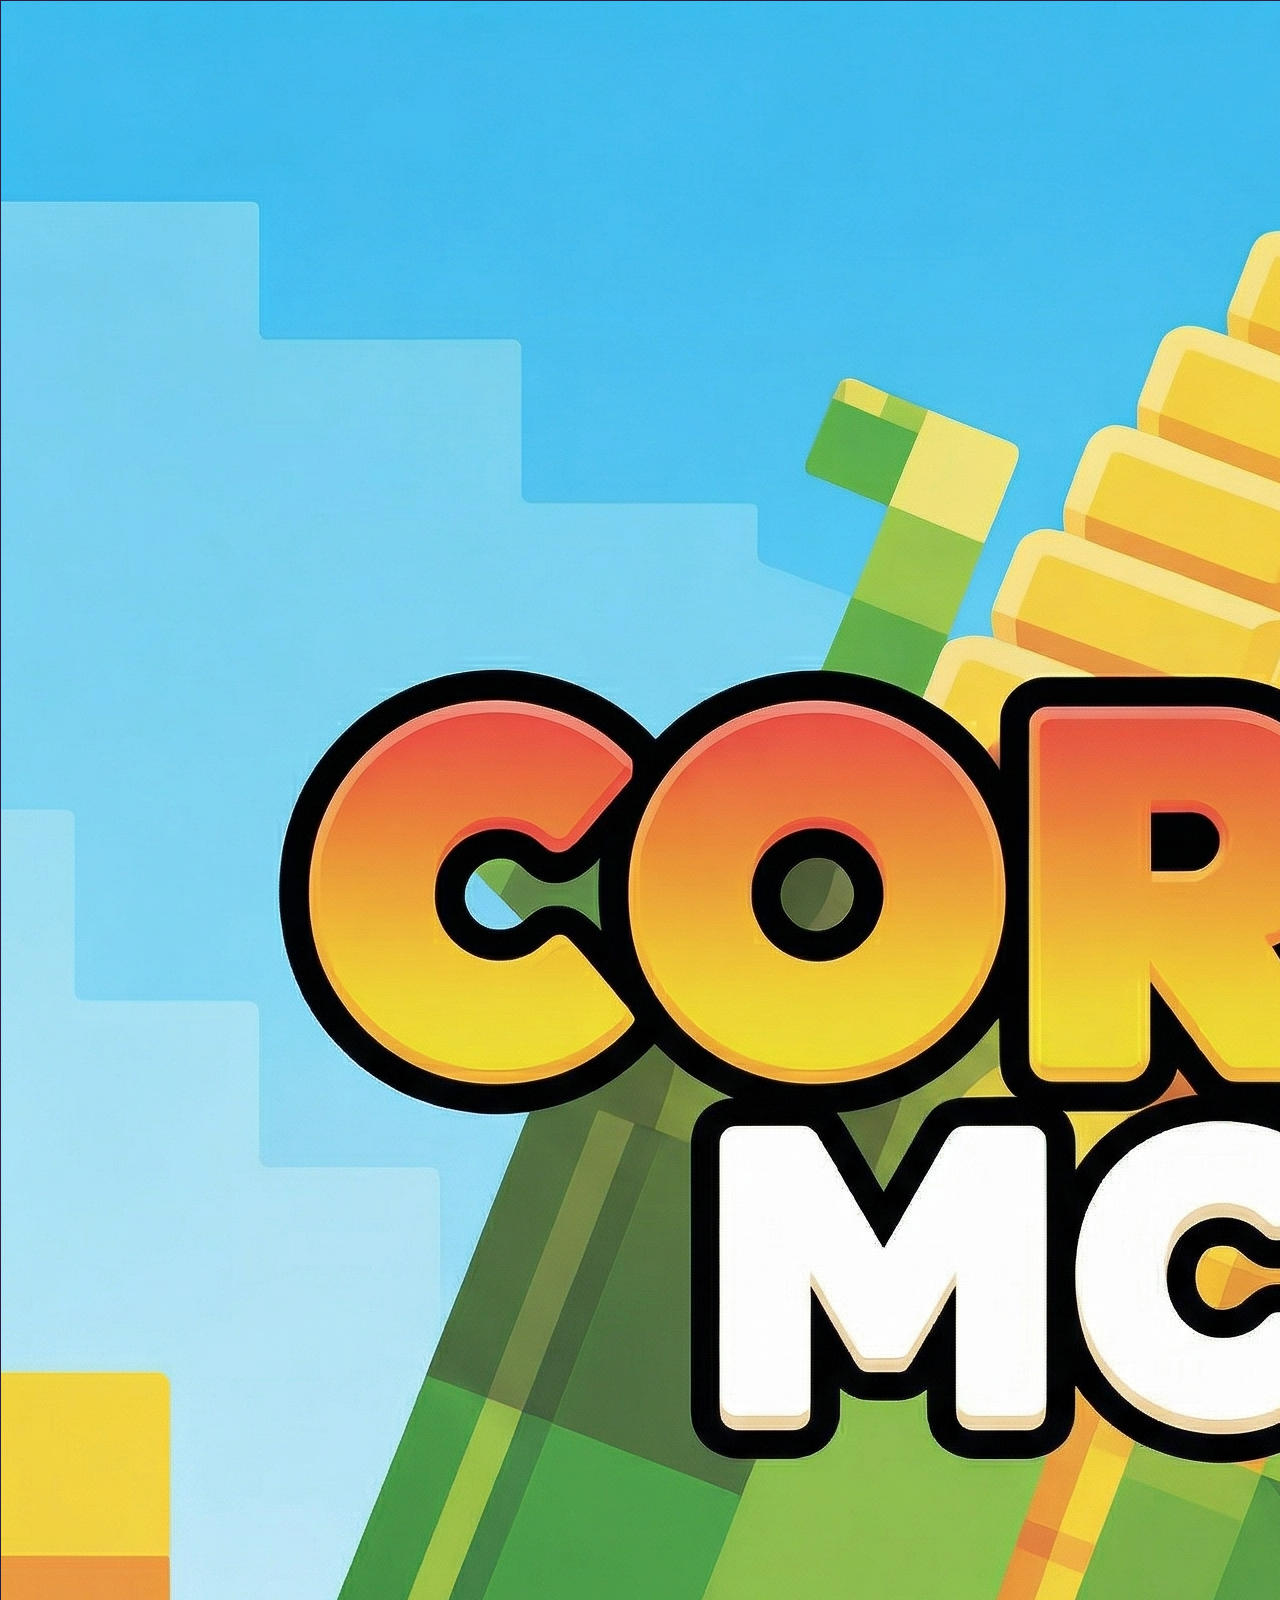
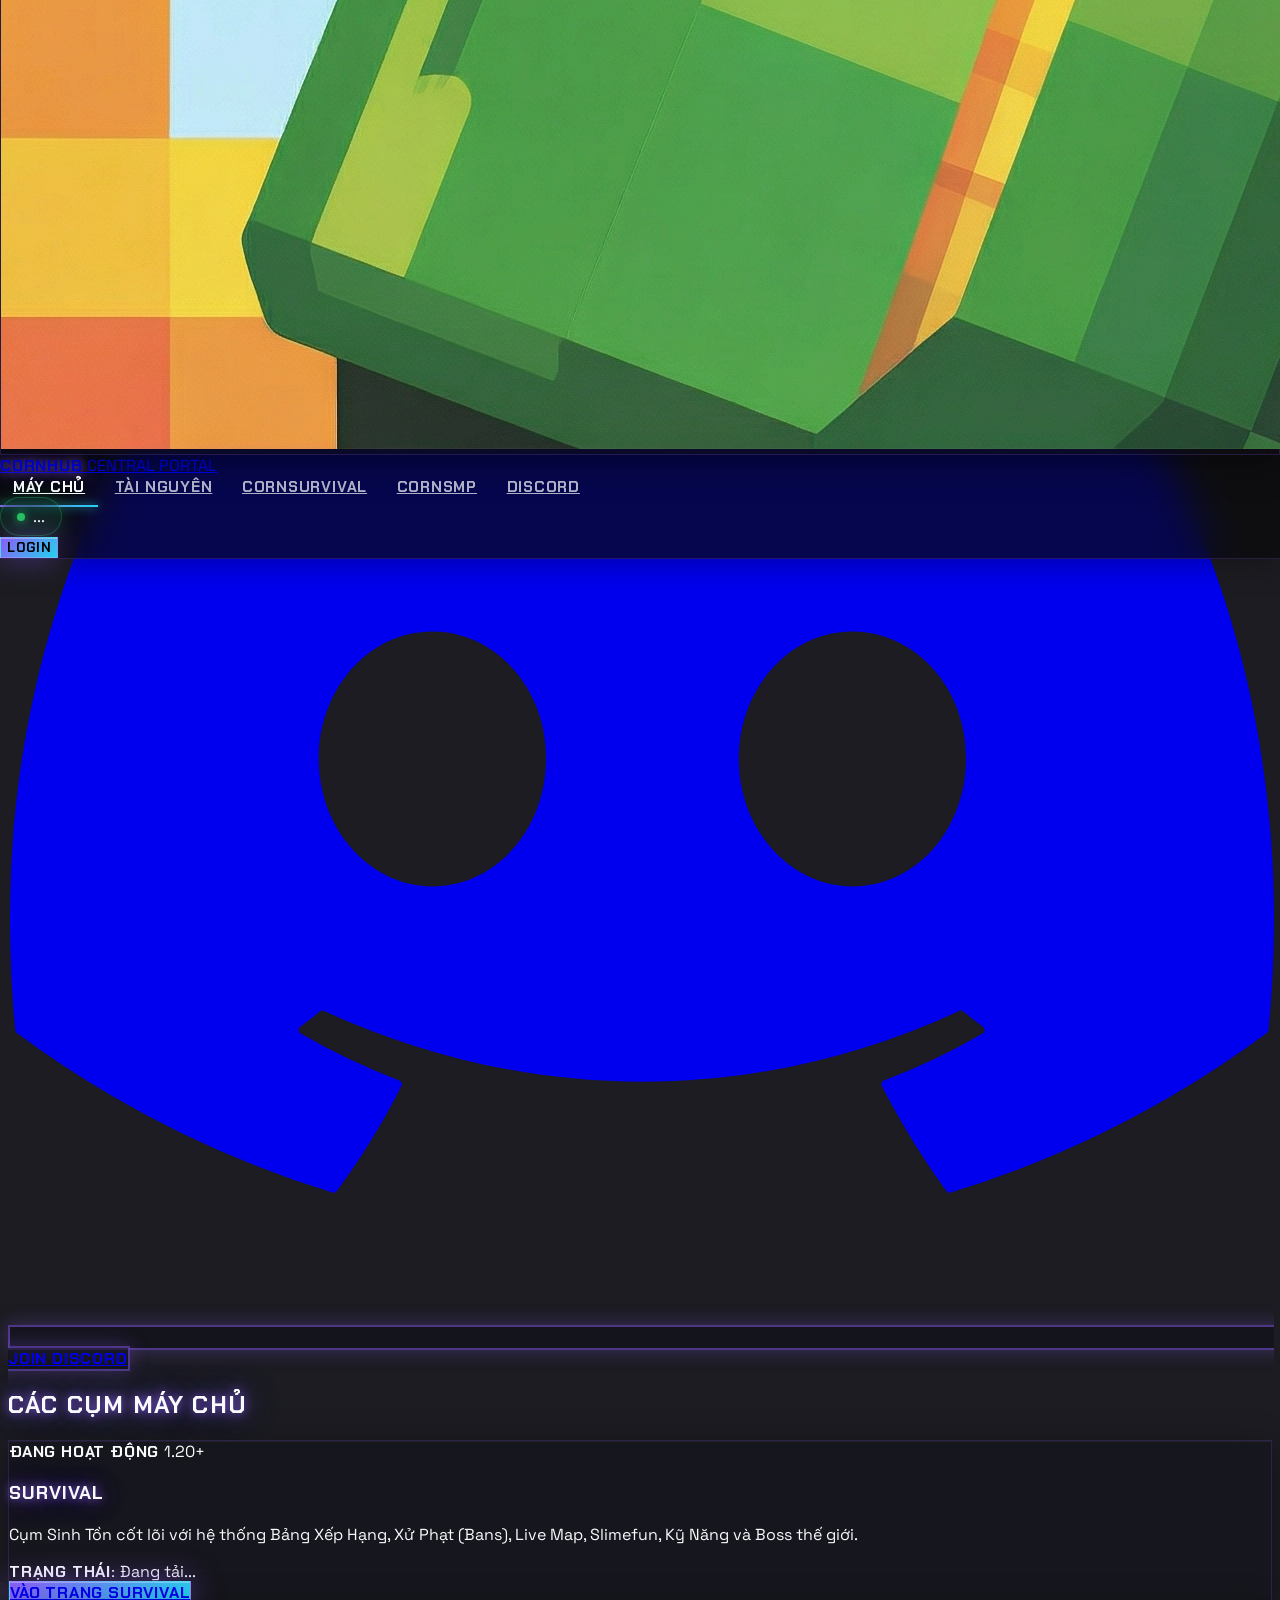
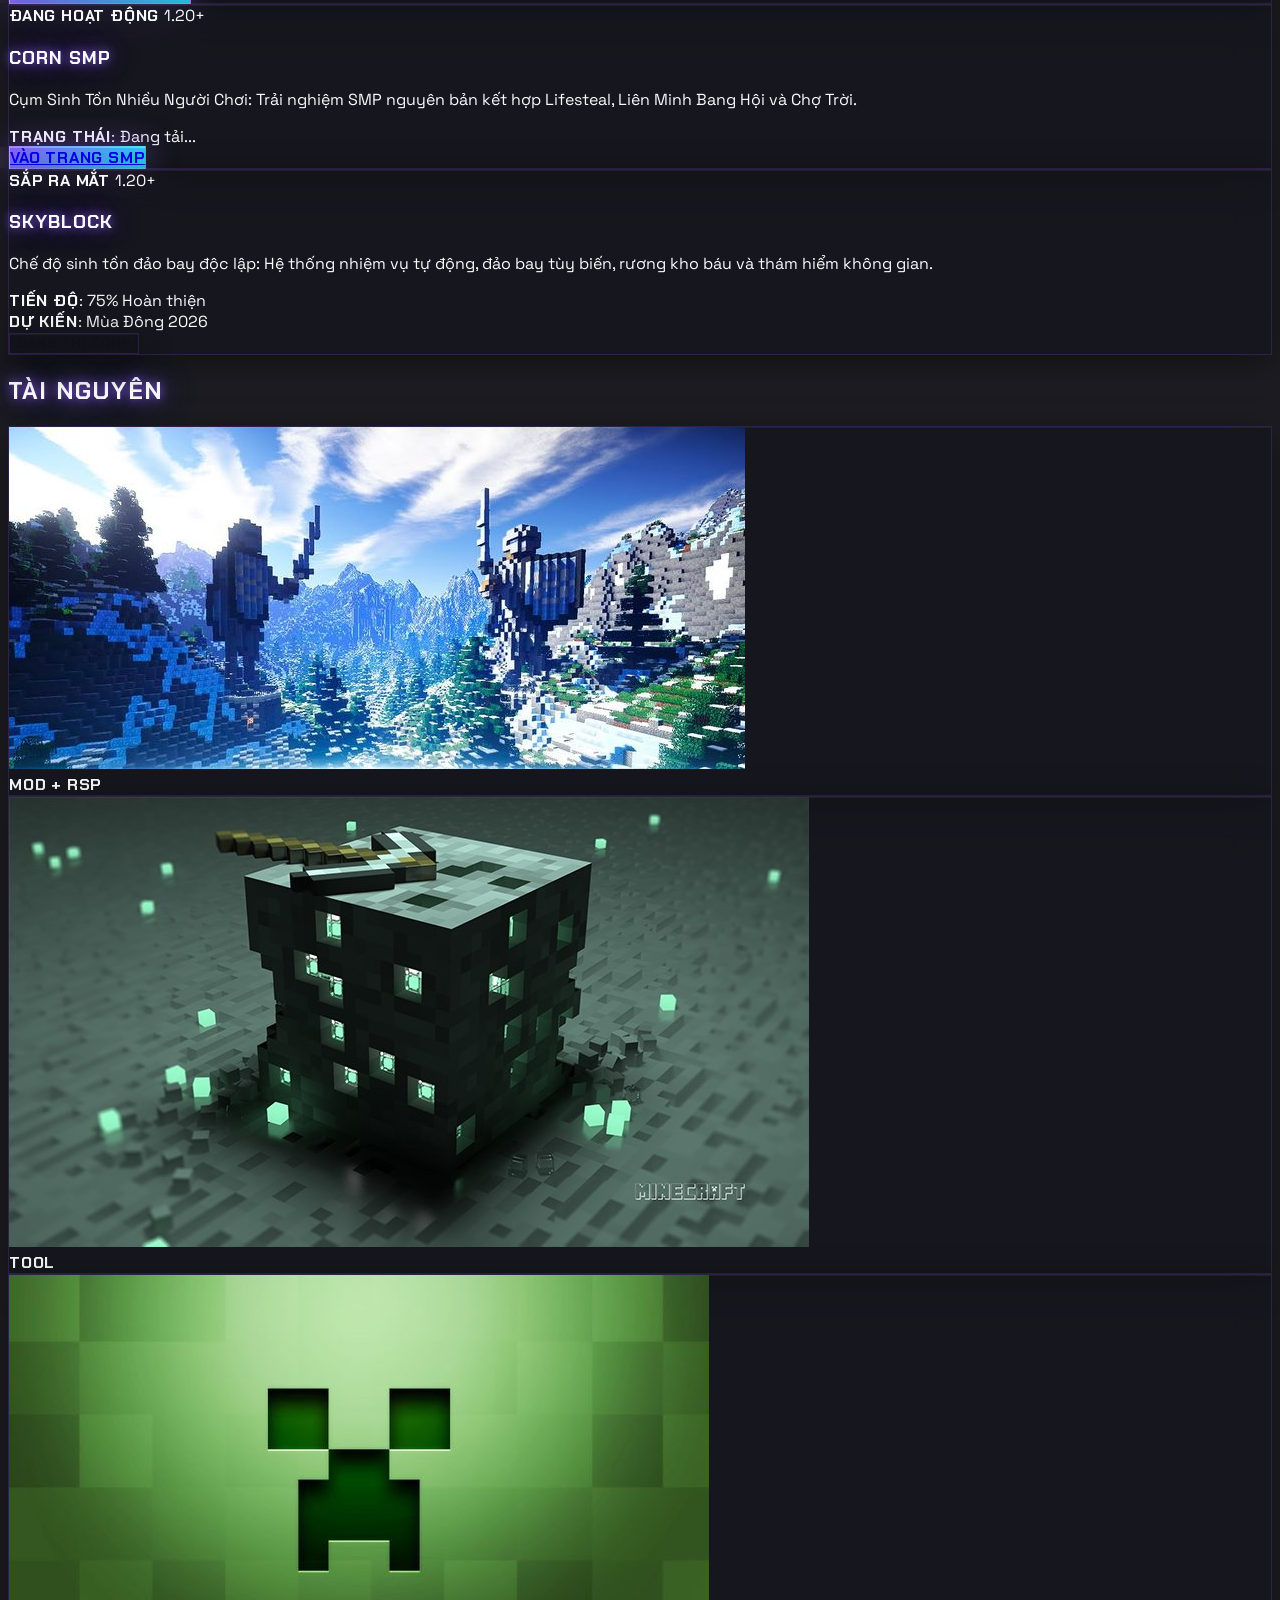
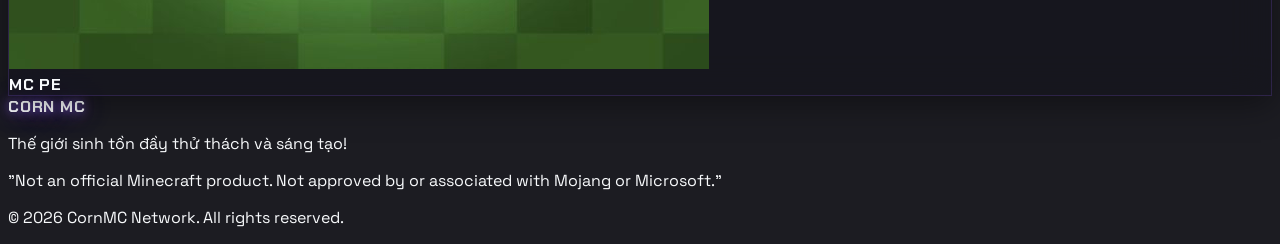
==== index.html @ bfdea978 "crate hub cornmc" ====
<!doctype html>
<html lang="vi" class="h-full">

<head>
    <meta charset="UTF-8">
    <meta name="viewport" content="width=device-width, initial-scale=1.0">
    <meta name="description"
        content="CornHub - Cổng thông tin trung tâm kết nối toàn bộ hệ sinh thái máy chủ CornMC Network (CornSurvival, CornSMP, Skyblock). Đăng nhập một chạm, tra cứu thống kê, tin tức và cập nhật sự kiện nhanh nhất.">
    <title>CornHub - Cổng Kết Nối Hệ Thống CornMC Network</title>
    <script src="https://cdn.tailwindcss.com"></script>
    <link rel="preconnect" href="https://fonts.googleapis.com">
    <link rel="preconnect" href="https://fonts.gstatic.com" crossorigin>
    <link rel="icon" type="image/jpeg" href="/assets/icon/logo.ico">
    <link
        href="https://fonts.googleapis.com/css2?family=Chakra+Petch:wght@300;400;500;600;700&family=Space+Grotesk:wght@300;400;500;600;700&display=swap"
        rel="stylesheet">
    <link rel="stylesheet" href="/assets/css/style.css">
    <!-- Google tag (gtag.js) -->
    <script async src="https://www.googletagmanager.com/gtag/js?id=G-T4B1T6L981"></script>
    <script>
        window.dataLayer = window.dataLayer || [];
        function gtag() { dataLayer.push(arguments); }
        gtag('js', new Date());
        gtag('config', 'G-T4B1T6L981');
    </script>
</head>

<body class="h-full w-full">
    <canvas id="particle-network"></canvas>
    <div class="cyber-grid"></div>
    <div class="gradient-orb orb-1"></div>
    <div class="gradient-orb orb-2"></div>
    <div class="gradient-orb orb-3"></div>

    <!-- GLOBAL HUB NAVIGATION -->
    <nav class="nav-bar">
        <div class="w-full max-w-[1400px] mx-auto px-4 lg:px-6">
            <div class="flex items-center justify-between h-20">
                <!-- Logo CornHub -->
                <a href="/" class="flex items-center space-x-3 shrink-0 group">
                    <div
                        class="w-12 h-12 rounded-lg glass-panel flex items-center justify-center relative overflow-hidden border border-cyan-500/30 group-hover:border-cyan-400 transition">
                        <img src="/assets/icon/serverlogoo.png" alt="CornMC Logo" class="w-full h-full object-cover">
                    </div>
                    <div>
                        <span class="text-2xl font-black title-font neon-text whitespace-nowrap tracking-wider block">
                            CORNHUB
                        </span>
                        <span class="text-[10px] text-cyan-400 font-bold uppercase tracking-widest block -mt-1">CENTRAL
                            PORTAL</span>
                    </div>
                </a>

                <!-- Sub-server Quick Links -->
                <div class="hidden lg:flex items-center space-x-2">
                    <a href="#servers" class="nav-link active title-font">MÁY CHỦ</a>
                    <a href="#resources" class="nav-link title-font">TÀI NGUYÊN</a>
                    <a href="/survival/" class="nav-link title-font">CORNSURVIVAL</a>
                    <a href="/smp/" class="nav-link title-font">CORNSMP</a>
                    <a href="https://discord.gg/cornmc" target="_blank" class="nav-link title-font">DISCORD</a>
                </div>

                <!-- Right Action Buttons -->
                <div class="flex items-center space-x-3">
                    <div
                        class="status-online flex items-center space-x-2 px-3 py-1.5 rounded-full glass-panel border border-cyan-500/30">
                        <div class="status-dot"></div>
                        <span class="text-xs font-bold text-cyan-300" id="network-online">...</span>
                    </div>

                    <!-- Auth Display Box -->
                    <div id="auth-display">
                        <button id="login-btn"
                            class="cyber-btn px-6 py-2.5 rounded-lg font-bold text-sm title-font">LOGIN</button>
                    </div>
                </div>
            </div>
        </div>
    </nav>

    <!-- HERO SECTION -->
    <main class="relative z-10 pt-20 w-full min-h-screen">
        <!-- Hero Header -->
        <section class="min-h-[70vh] flex items-center justify-center px-4 py-16 relative overflow-hidden group">
            <img src="/assets/image/nenhe.png"
                class="absolute inset-0 w-full h-full object-cover opacity-60 contrast-110 group-hover:scale-105 transition-transform duration-[10s]">
            <div class="absolute inset-0"
                style="background: radial-gradient(circle at center, rgba(9, 9, 11, 0.3) 0%, rgba(9, 9, 11, 0.95) 100%);">
            </div>

            <div class="max-w-6xl mx-auto text-center relative z-10">
                <h1
                    class="text-6xl sm:text-7xl md:text-8xl lg:text-9xl font-black title-font neon-text mb-6 leading-none drop-shadow-[0_0_25px_rgba(139,92,246,0.6)]">
                    CORNHUB
                </h1>

                <p class="text-xl sm:text-2xl md:text-3xl mb-12 text-purple-100 font-medium drop-shadow-md"
                    style="letter-spacing: 0.15em; text-shadow: 0 2px 4px rgba(0,0,0,0.8);">
                    CỔNG KẾT NỐI HỆ THỐNG CORNMC NETWORK
                </p>

                <!-- Global IP Bar -->
                <div class="flex flex-wrap items-center justify-center gap-4 mb-8">
                    <button
                        onclick="navigator.clipboard.writeText('play.cornmc.vn'); alert('Đã sao chép IP: play.cornmc.vn\nPort PE: 19132');"
                        class="cyber-btn px-10 py-4 rounded-xl font-bold text-base title-font flex items-center space-x-3 hover:scale-110 transition-transform shadow-[0_0_20px_rgba(34,211,238,0.4)]">
                        <span>IP SERVER</span>
                    </button>
                    <a href="https://discord.gg/cornmc" target="_blank"
                        class="cyber-btn-secondary px-10 py-4 rounded-xl font-bold text-base title-font flex items-center space-x-3 hover:bg-white/10 backdrop-blur-md">
                        <svg class="w-5 h-5" fill="currentColor" viewbox="0 0 24 24">
                            <path
                                d="M20.317 4.37a19.791 19.791 0 00-4.885-1.515.074.074 0 00-.079.037c-.21.375-.444.864-.608 1.25a18.27 18.27 0 00-5.487 0 12.64 12.64 0 00-.617-1.25.077.077 0 00-.079-.037A19.736 19.736 0 003.677 4.37a.07.07 0 00-.032.027C.533 9.046-.32 13.58.099 18.057a.082.082 0 00.031.057 19.9 19.9 0 005.993 3.03.078.078 0 00.084-.028c.462-.63.874-1.295 1.226-1.994a.076.076 0 00-.041-.106 13.107 13.107 0 01-1.872-.892.077.077 0 01-.008-.128 10.2 10.2 0 00.372-.292.074.074 0 01.077-.01c3.928 1.793 8.18 1.793 12.062 0a.074.074 0 01.078.01c.12.098.246.198.373.292a.077.077 0 01-.006.127 12.299 12.299 0 01-1.873.892.077.077 0 00-.041.107c.36.698.772 1.362 1.225 1.993a.076.076 0 00.084.028 19.839 19.839 0 006.002-3.03.077.077 0 00.032-.054c.5-5.177-.838-9.674-3.549-13.66a.061.061 0 00-.031-.03zM8.02 15.33c-1.183 0-2.157-1.085-2.157-2.419 0-1.333.956-2.419 2.157-2.419 1.21 0 2.176 1.096 2.157 2.42 0 1.333-.956 2.418-2.157 2.418zm7.975 0c-1.183 0-2.157-1.085-2.157-2.419 0-1.333.955-2.419 2.157-2.419 1.21 0 2.176 1.096 2.157 2.42 0 1.333-.946 2.418-2.157 2.418z" />
                        </svg><span>JOIN DISCORD</span>
                    </a>
                </div>
            </div>
        </section>

        <!-- SERVER NETWORK HUB CARDS -->
        <section id="servers" class="max-w-6xl mx-auto px-4 py-16">
            <h2 class="text-4xl sm:text-5xl font-black title-font text-center mb-12 neon-text">CÁC CỤM MÁY CHỦ</h2>

            <div class="grid grid-cols-1 md:grid-cols-2 lg:grid-cols-3 gap-6">

                <!-- 1. CORNSURVIVAL CARD -->
                <div class="glass-panel rounded-2xl p-6 flex flex-col justify-between tilt-card">
                    <div>
                        <div class="flex items-center justify-between mb-4">
                            <span class="text-xs font-bold text-cyan-400 title-font flex items-center gap-1.5">
                                <span class="status-dot"></span> ĐANG HOẠT ĐỘNG
                            </span>
                            <span class="text-xs text-gray-400 font-mono">1.20+</span>
                        </div>
                        <h3 class="text-3xl font-black title-font neon-text mb-3">
                            SURVIVAL
                        </h3>
                        <p class="text-sm text-gray-300 mb-6 leading-relaxed">
                            Cụm Sinh Tồn cốt lõi với hệ thống Bảng Xếp Hạng, Xử Phạt (Bans), Live Map, Slimefun, Kỹ Năng
                            và Boss thế giới.
                        </p>
                        <div class="space-y-2 mb-6">
                            <div class="flex items-center justify-between text-xs py-1.5 border-b border-white/5">
                                <span class="text-gray-400 title-font">TRẠNG THÁI:</span>
                                <span class="font-bold text-cyan-400" id="card-survival-status">Đang tải...</span>
                            </div>
                        </div>
                    </div>
                    <div class="pt-2">
                        <a href="/survival/"
                            class="cyber-btn w-full py-3 px-4 rounded-xl font-bold text-sm flex items-center justify-center gap-2 title-font">
                            VÀO TRANG SURVIVAL
                        </a>
                    </div>
                </div>

                <!-- 2. CORNSMP CARD -->
                <div class="glass-panel rounded-2xl p-6 flex flex-col justify-between tilt-card">
                    <div>
                        <div class="flex items-center justify-between mb-4">
                            <span class="text-xs font-bold text-cyan-400 title-font flex items-center gap-1.5">
                                <span class="status-dot"></span> ĐANG HOẠT ĐỘNG
                            </span>
                            <span class="text-xs text-gray-400 font-mono">1.20+</span>
                        </div>
                        <h3 class="text-3xl font-black title-font neon-text mb-3">
                            CORN SMP
                        </h3>
                        <p class="text-sm text-gray-300 mb-6 leading-relaxed">
                            Cụm Sinh Tồn Nhiều Người Chơi: Trải nghiệm SMP nguyên bản kết hợp Lifesteal, Liên Minh Bang
                            Hội và Chợ Trời.
                        </p>
                        <div class="space-y-2 mb-6">
                            <div class="flex items-center justify-between text-xs py-1.5 border-b border-white/5">
                                <span class="text-gray-400 title-font">TRẠNG THÁI:</span>
                                <span class="font-bold text-cyan-400" id="card-smp-status">Đang tải...</span>
                            </div>
                        </div>
                    </div>
                    <div class="pt-2">
                        <a href="/smp/"
                            class="cyber-btn w-full py-3 px-4 rounded-xl font-bold text-sm flex items-center justify-center gap-2 title-font">
                            VÀO TRANG SMP
                        </a>
                    </div>
                </div>

                <!-- 3. SKYBLOCK (EXPANSION) -->
                <div
                    class="glass-panel rounded-2xl p-6 flex flex-col justify-between opacity-80 hover:opacity-100 tilt-card">
                    <div>
                        <div class="flex items-center justify-between mb-4">
                            <span class="text-xs font-bold text-purple-400 title-font">
                                SẮP RA MẮT
                            </span>
                            <span class="text-xs text-gray-400 font-mono">1.20+</span>
                        </div>
                        <h3 class="text-3xl font-black title-font neon-text mb-3">
                            SKYBLOCK
                        </h3>
                        <p class="text-sm text-gray-300 mb-6 leading-relaxed">
                            Chế độ sinh tồn đảo bay độc lập: Hệ thống nhiệm vụ tự động, đảo bay tùy biến, rương kho báu
                            và thám hiểm không gian.
                        </p>
                        <div class="space-y-2 mb-6">
                            <div class="flex items-center justify-between text-xs py-1.5 border-b border-white/5">
                                <span class="text-gray-400 title-font">TIẾN ĐỘ:</span>
                                <span class="font-bold text-purple-400">75% Hoàn thiện</span>
                            </div>
                            <div class="flex items-center justify-between text-xs py-1.5 border-b border-white/5">
                                <span class="text-gray-400 title-font">DỰ KIẾN:</span>
                                <span class="font-mono text-gray-300">Mùa Đông 2026</span>
                            </div>
                        </div>
                    </div>
                    <div class="pt-2">
                        <button disabled
                            class="glass-panel w-full py-3 px-4 rounded-xl text-gray-400 font-bold text-sm cursor-not-allowed title-font">
                            ĐANG THI CÔNG
                        </button>
                    </div>
                </div>

            </div>
        </section>

        <!-- TÀI NGUYÊN (MOD + RSP, TOOL, MC PE) -->
        <section id="resources" class="max-w-6xl mx-auto px-4 py-16">
            <h2 class="text-4xl sm:text-5xl font-black title-font text-center mb-12 neon-text">TÀI NGUYÊN</h2>
            <div class="grid grid-cols-1 sm:grid-cols-2 lg:grid-cols-3 gap-6">
                <!-- MOD + RSP -->
                <div class="glass-panel rounded-2xl overflow-hidden h-64 tilt-card group">
                    <div class="w-full h-full flex items-center justify-center relative overflow-hidden">
                        <img src="/assets/image/databack.png"
                            class="absolute inset-0 w-full h-full object-cover opacity-50 group-hover:scale-110 transition-transform duration-700">
                        <div class="absolute inset-0"
                            style="background: linear-gradient(135deg, rgba(139, 92, 246, 0.4), rgba(34, 211, 238, 0.4));">
                        </div>
                        <div class="relative z-10 text-center cursor-pointer w-full h-full flex items-center justify-center"
                            onclick="window.showDownloadModal()">
                            <span class="text-2xl font-bold text-white drop-shadow-md title-font">MOD + RSP</span>
                        </div>
                    </div>
                </div>

                <!-- TOOL -->
                <div class="glass-panel rounded-2xl overflow-hidden h-64 tilt-card group">
                    <div class="w-full h-full flex items-center justify-center relative overflow-hidden">
                        <img src="/assets/image/tool.jpg"
                            class="absolute inset-0 w-full h-full object-cover opacity-50 group-hover:scale-110 transition-transform duration-700">
                        <div class="absolute inset-0"
                            style="background: linear-gradient(135deg, rgba(34, 211, 238, 0.4), rgba(139, 92, 246, 0.4));">
                        </div>
                        <div class="relative z-10 text-center cursor-pointer w-full h-full flex items-center justify-center"
                            onclick="document.getElementById('tool-modal').classList.add('active')">
                            <span class="text-2xl font-bold text-white drop-shadow-md title-font">TOOL</span>
                        </div>
                    </div>
                </div>

                <!-- MC PE -->
                <div class="glass-panel rounded-2xl overflow-hidden h-64 tilt-card group">
                    <div class="w-full h-full flex items-center justify-center relative overflow-hidden">
                        <img src="/assets/image/cree.jpg"
                            class="absolute inset-0 w-full h-full object-cover opacity-50 group-hover:scale-110 transition-transform duration-700">
                        <div class="absolute inset-0"
                            style="background: linear-gradient(135deg, rgba(139, 92, 246, 0.4), rgba(34, 211, 238, 0.4));">
                        </div>
                        <div class="relative z-10 text-center cursor-pointer w-full h-full flex items-center justify-center"
                            onclick="window.showMcPeModal()">
                            <span class="text-2xl font-bold text-white drop-shadow-md title-font">MC PE</span>
                        </div>
                    </div>
                </div>
            </div>
        </section>
    </main>

    <!-- FOOTER CHUNG -->
    <footer class="relative z-10 border-t border-purple-500/30 bg-black/60 backdrop-blur-md">
        <div class="max-w-6xl mx-auto px-4 py-8">
            <div class="flex flex-col md:flex-row justify-between items-center gap-6">
                <!-- Cột trái: Logo & Slogan -->
                <div class="text-center md:text-left">
                    <span class="text-2xl font-black title-font neon-text tracking-wider">CORN MC</span>
                    <p class="text-gray-400 text-sm mt-2">Thế giới sinh tồn đầy thử thách và sáng tạo!</p>
                </div>

                <!-- Cột phải: Disclaimer & Bản quyền (Bắt buộc) -->
                <div class="text-center md:text-right max-w-lg">
                    <p class="text-gray-500 text-xs italic leading-relaxed">
                        "Not an official Minecraft product. Not approved by or associated with Mojang or Microsoft."
                    </p>
                    <p class="text-gray-600 text-xs mt-2 font-medium">
                        &copy; 2026 CornMC Network. All rights reserved.
                    </p>
                </div>
            </div>
        </div>
    </footer>

    <!-- AUTH MODAL -->
    <div id="auth-modal" class="modal">
        <div class="modal-content glass-intense rounded-2xl modal-sm relative">
            <div class="modal-body">
                <button class="close-modal absolute top-4 right-4 text-purple-300 hover:text-white text-xl">✕</button>

                <div id="form-login" class="auth-form">
                    <h2 class="text-3xl font-black title-font neon-text mb-6 text-center">ĐĂNG NHẬP</h2>
                    <button id="google-login-btn"
                        class="cyber-btn-secondary w-full py-3 rounded-lg font-bold flex justify-center items-center gap-2 mb-4">
                        <img src="https://www.svgrepo.com/show/475656/google-color.svg" class="w-5 h-5"> <span>Google
                            Login</span>
                    </button>
                    <div class="flex items-center gap-2 text-xs text-gray-500 mb-4">
                        <div class="h-px bg-gray-700 flex-1"></div>HOẶC<div class="h-px bg-gray-700 flex-1"></div>
                    </div>

                    <form id="email-login-form" class="space-y-4">
                        <input type="text" id="login-email" placeholder="Email hoặc Tên nhân vật"
                            class="cyber-input w-full p-3 rounded-lg">
                        <input type="password" id="login-pass" placeholder="Mật khẩu"
                            class="cyber-input w-full p-3 rounded-lg">
                        <div class="text-right">
                            <a href="#" onclick="switchAuthForm('forgot')"
                                class="text-xs text-cyan-400 hover:underline">Quên mật khẩu?</a>
                        </div>
                        <button type="submit" class="cyber-btn w-full py-3 rounded-lg font-bold title-font">ĐĂNG
                            NHẬP</button>
                    </form>
                    <p class="text-center text-sm text-gray-400 mt-4">Chưa có tài khoản? <a href="#"
                            onclick="switchAuthForm('register')" class="text-purple-400 font-bold hover:underline">Đăng
                            ký ngay</a></p>
                </div>

                <div id="form-register" class="auth-form hidden">
                    <h2 class="text-3xl font-black title-font neon-text mb-6 text-center">ĐĂNG KÝ</h2>
                    <form id="email-register-form" class="space-y-4">
                        <input type="text" id="reg-username" placeholder="Tên nhân vật (Ingame)"
                            class="cyber-input w-full p-3 rounded-lg" required>
                        <input type="password" id="reg-pass" placeholder="Mật khẩu"
                            class="cyber-input w-full p-3 rounded-lg" required>
                        <button type="submit" class="cyber-btn w-full py-3 rounded-lg font-bold title-font">TẠO TÀI
                            KHOẢN</button>
                    </form>
                    <p class="text-center text-sm text-gray-400 mt-4">Đã có tài khoản? <a href="#"
                            onclick="switchAuthForm('login')" class="text-cyan-400 font-bold hover:underline">Đăng
                            nhập</a>
                    </p>
                </div>

                <div id="form-forgot" class="auth-form hidden">
                    <h2 class="text-2xl font-black title-font text-white mb-4 text-center">KHÔI PHỤC MẬT KHẨU</h2>
                    <p class="text-xs text-gray-400 mb-4 text-center">Nhập email bạn đã dùng để đăng ký. Chúng tôi sẽ
                        gửi link đặt lại mật khẩu.</p>
                    <form id="forgot-pass-form" class="space-y-4">
                        <input type="email" id="forgot-email" placeholder="Nhập Email của bạn"
                            class="cyber-input w-full p-3 rounded-lg" required>
                        <button type="submit"
                            class="cyber-btn-secondary w-full py-3 rounded-lg font-bold border-yellow-500 text-yellow-400 title-font">GỬI
                            YÊU CẦU</button>
                    </form>
                    <p class="text-center text-sm mt-4"><a href="#" onclick="switchAuthForm('login')"
                            class="text-gray-400 hover:text-white">← Quay lại đăng nhập</a></p>
                </div>
            </div>
        </div>
    </div>

    <!-- PROFILE MODAL -->
    <div id="profile-modal" class="modal">
        <div class="modal-content glass-intense p-8 rounded-2xl max-w-md">
            <div class="flex items-center justify-between mb-6">
                <h2 class="text-2xl font-black title-font neon-text">HỒ SƠ CÁ NHÂN</h2>
                <button class="close-modal text-purple-300 hover:text-white">✕</button>
            </div>

            <form id="profile-form" class="space-y-6">
                <div class="flex justify-center">
                    <div class="relative group">
                        <img id="profile-preview" src=""
                            class="w-24 h-24 rounded-full border-2 border-cyan-400 shadow-[0_0_20px_rgba(34,211,238,0.3)] object-cover">
                        <div
                            class="absolute inset-0 rounded-full border-2 border-dashed border-white/50 animate-spin-slow pointer-events-none">
                        </div>
                    </div>
                </div>

                <div>
                    <label class="text-xs font-bold text-purple-300 uppercase block mb-2 title-font">Tên hiển
                        thị</label>
                    <input type="text" id="edit-name"
                        class="cyber-input w-full px-4 py-3 rounded-lg text-white font-bold"
                        placeholder="Nhập tên mới...">
                </div>

                <div>
                    <label class="block text-cyan-400 text-xs font-bold mb-2 title-font">ID Discord</label>
                    <input type="text" id="edit-discord-link" class="cyber-input w-full px-4 py-2 rounded-lg text-sm"
                        placeholder="Nhập ID Discord">
                </div>

                <div>
                    <label class="block text-cyan-400 text-xs font-bold mb-2 title-font">Link Website / Facebook</label>
                    <input type="text" id="edit-website-link" class="cyber-input w-full px-4 py-2 rounded-lg text-sm"
                        placeholder="https://facebook.com/...">
                </div>

                <div class="bg-red-900/20 p-4 rounded-xl border border-red-500/30">
                    <label class="block text-red-400 text-xs font-bold mb-2 title-font">Đổi Mật Khẩu (Để trống nếu không
                        đổi)</label>
                    <input type="password" id="edit-new-password"
                        class="cyber-input w-full px-4 py-2 rounded-lg text-sm mb-2" placeholder="Mật khẩu mới...">
                    <input type="password" id="edit-confirm-password"
                        class="cyber-input w-full px-4 py-2 rounded-lg text-sm" placeholder="Xác nhận mật khẩu mới...">
                </div>

                <button type="submit" class="cyber-btn w-full py-3 rounded-lg font-bold title-font text-lg">
                    LƯU THAY ĐỔI
                </button>
            </form>
        </div>
    </div>

    <!-- TOOL MODAL -->
    <div id="tool-modal" class="modal">
        <div class="modal-content glass-intense rounded-2xl modal-full">
            <div class="modal-header">
                <h2 class="text-3xl font-black title-font neon-text flex items-center gap-2 text-cyan-400">
                    CÔNG CỤ HỖ TRỢ
                </h2>
                <button class="close-modal text-cyan-300 hover:text-red-400 transition text-2xl font-bold">✕</button>
            </div>
            <div class="flex-1 w-full rounded-xl overflow-hidden bg-black/60 border border-white/10">
                <iframe src="/tool.html" class="w-full h-full border-none custom-scrollbar"
                    title="CornMC Tool"></iframe>
            </div>
        </div>
    </div>

    <!-- GLOBAL MODAL NOTIFICATION -->
    <div id="global-modal" class="modal" style="z-index: 9999;">
        <div class="modal-content glass-intense rounded-2xl modal-sm text-center border border-purple-500/50">
            <div class="modal-body">
                <div id="global-modal-icon" class="text-5xl mb-4">🔔</div>
                <h3 id="global-modal-title" class="text-2xl font-black title-font text-white mb-2">THÔNG BÁO</h3>
                <p id="global-modal-message" class="text-gray-300 text-sm mb-6 leading-relaxed"></p>
                <div id="global-modal-actions" class="flex justify-center gap-4"></div>
            </div>
        </div>
    </div>

    <!-- SCRIPTS -->
    <script type="module" src="/assets/js/hub.js"></script>
    <script type="module">
        import { showCustomModal } from '/assets/js/core.js';

        window.showDownloadModal = () => {
            const linkShaderpacks = "https://drive.google.com/drive/folders/1ZKLCqALrOFLbDbzW_5DcOfozMk2suMK4?usp=sharing";
            const linkResourcepacks = "https://drive.google.com/drive/folders/1c0kkKdMumDKh614uJizv4p3stRE5x3d9?usp=sharing";
            const linkMods = "https://drive.google.com/drive/folders/1RvbSeqH3EGBn-7fIpoOmjeDd4L8EYW-0?usp=sharing";
            const linkFullfile = "https://drive.google.com/uc?export=download&id=1oPo2PjK5qnnrE9FXfCm_ybS6zFR1eMGA";

            const htmlContent = `
                <div class="space-y-3 text-center mt-4 pb-2">
                    <p class="text-gray-300 text-sm mb-4">Chọn mục bạn muốn tải. Hệ thống sẽ chuyển hướng tải trực tiếp về máy!</p>
                    <a href="${linkShaderpacks}" target="_blank" class="flex items-center justify-between w-full bg-blue-600/20 hover:bg-blue-600/40 text-blue-300 hover:text-white font-bold py-3 px-5 rounded-xl border border-blue-500/50 shadow-[0_0_10px_rgba(59,130,246,0.2)] transition mb-2 no-underline">
                        <span class="text-base title-font">SHADERPACKS</span>
                        <span class="text-xl">⬇️</span>
                    </a>
                    <a href="${linkResourcepacks}" target="_blank" class="flex items-center justify-between w-full bg-green-600/20 hover:bg-green-600/40 text-green-300 hover:text-white font-bold py-3 px-5 rounded-xl border border-green-500/50 shadow-[0_0_10px_rgba(34,197,94,0.2)] transition mb-2 no-underline">
                        <span class="text-base title-font">RESOURCEPACKS</span>
                        <span class="text-xl">⬇️</span>
                    </a>
                    <a href="${linkMods}" target="_blank" class="flex items-center justify-between w-full bg-purple-600/20 hover:bg-purple-600/40 text-purple-300 hover:text-white font-bold py-3 px-5 rounded-xl border border-purple-500/50 shadow-[0_0_10px_rgba(168,85,247,0.2)] transition mb-2 no-underline">
                        <span class="text-base title-font">MODS TỐI ƯU</span>
                        <span class="text-xl">⬇️</span>
                    </a>
                    <a href="${linkFullfile}" target="_blank" class="flex items-center justify-between w-full bg-pink-600/20 hover:bg-pink-600/40 text-pink-300 hover:text-white font-bold py-3 px-5 rounded-xl border border-pink-500/50 shadow-[0_0_10px_rgba(236,72,153,0.2)] transition no-underline">
                        <span class="text-base title-font">FULLFILE (.ZIP)</span>
                        <span class="text-xl">⬇️</span>
                    </a>
                </div>
            `;
            showCustomModal("TẢI TÀI NGUYÊN GAME", htmlContent, "info");
        };

        window.showMcPeModal = () => {
            const linkDrive = "https://drive.google.com/file/d/1Q-SBCm5FcK8a9q_7WE3bwV5RKavStbXR/view?usp=sharing";
            const htmlContent = `
                <div class="space-y-4 text-center mt-4">
                    <p class="text-gray-300 text-sm">Phiên bản Minecraft PE đã được cấu hình tối ưu cho <b>CornMC Network</b>.</p>
                    <div class="glass-panel p-4 rounded-xl border border-cyan-500/20 bg-cyan-500/5">
                        <p class="text-xs text-cyan-400 mb-2 font-bold title-font">THÔNG TIN FILE CÀI ĐẶT:</p>
                        <ul class="text-[12px] text-gray-400 text-left list-disc list-inside space-y-1">
                            <li>Dung lượng: ~450MB</li>
                            <li>Phiên bản: 1.21+ (Bedrock Edition)</li>
                            <li>Hỗ trợ hệ điều hành: Android (APK)</li>
                        </ul>
                    </div>
                    <a href="${linkDrive}" target="_blank" class="cyber-btn inline-flex items-center justify-center gap-2 px-6 py-3 rounded-xl transition shadow-lg w-full text-sm title-font text-white no-underline">
                        <span>TẢI XUỐNG NGAY (GOOGLE DRIVE)</span>
                    </a>
                </div>
            `;
            showCustomModal("TẢI BẢN MINECRAFT PE", htmlContent, "info");
        };

        // Realtime Player Count
        async function updateServerStats() {
            try {
                const res = await fetch('https://api.mcsrvstat.us/3/play.cornmc.vn');
                const data = await res.json();

                const networkOnlineEl = document.getElementById('network-online');
                const survivalStatusEl = document.getElementById('card-survival-status');
                const smpStatusEl = document.getElementById('card-smp-status');

                if (data.online) {
                    const onlineCount = data.players ? data.players.online : 0;
                    const maxCount = data.players ? data.players.max : 200;
                    if (networkOnlineEl) networkOnlineEl.innerText = `${onlineCount} ĐANG CHƠI`;
                    if (survivalStatusEl) survivalStatusEl.innerText = `Online (${onlineCount}/${maxCount})`;
                    if (smpStatusEl) smpStatusEl.innerText = `Online (${Math.max(0, Math.floor(onlineCount * 0.4))} người)`;
                } else {
                    if (networkOnlineEl) networkOnlineEl.innerText = "BẢO TRÌ";
                    if (survivalStatusEl) survivalStatusEl.innerText = "Đang kết nối...";
                    if (smpStatusEl) smpStatusEl.innerText = "Đang kết nối...";
                }
            } catch (e) {
                console.warn("Lỗi thống kê máy chủ:", e);
                const networkOnlineEl = document.getElementById('network-online');
                if (networkOnlineEl) networkOnlineEl.innerText = "SẴN SÀNG";
            }
        }

        updateServerStats();
        setInterval(updateServerStats, 60000);
    </script>
</body>

</html>
---- assets/css/style.css ----
body {
    box-sizing: border-box;
}

:root {
    --primary-purple: #8b5cf6;
    --accent-cyan: #22d3ee;
    --dark-base: #09090b;
    --dark-elevated: #0f0f1a;
    --light: #f8fafc;
}

body {
    font-family: 'Space Grotesk', sans-serif;
    background: #1c1c22;
    color: #f8fafc;
    overflow-x: hidden;
    position: relative;
}

.title-font {
    font-family: 'Chakra Petch', sans-serif;
    font-weight: 700;
    letter-spacing: 0.05em;
    text-transform: uppercase;
}

/* Ẩn thanh cuộn nhưng vẫn cuộn được */
.no-scrollbar::-webkit-scrollbar {
    display: none;
}
.no-scrollbar {
    -ms-overflow-style: none;
    scrollbar-width: none;
}

/* Animated Background */
.cyber-grid {
    position: fixed;
    top: 0;
    left: 0;
    width: 100%;
    height: 100%;
    background:
        linear-gradient(90deg, rgba(139, 92, 246, 0.03) 1px, transparent 1px),
        linear-gradient(rgba(139, 92, 246, 0.03) 1px, transparent 1px);
    background-size: 50px 50px;
    z-index: 0;
    opacity: 0.4;
    animation: gridMove 20s linear infinite;
}

@keyframes gridMove {
    0% {
        background-position: 0 0;
    }

    100% {
        background-position: 50px 50px;
    }
}

.gradient-orb {
    position: fixed;
    border-radius: 50%;
    filter: blur(120px);
    opacity: 0.3;
    z-index: 0;
    animation: float 20s ease-in-out infinite;
}

.orb-1 {
    width: 500px;
    height: 500px;
    background: radial-gradient(circle, rgba(139, 92, 246, 0.4), transparent 70%);
    top: -10%;
    right: -10%;
    animation-delay: 0s;
}

.orb-2 {
    width: 400px;
    height: 400px;
    background: radial-gradient(circle, rgba(34, 211, 238, 0.3), transparent 70%);
    bottom: -10%;
    left: -5%;
    animation-delay: 5s;
}

.orb-3 {
    width: 600px;
    height: 600px;
    background: radial-gradient(circle, rgba(139, 92, 246, 0.2), transparent 70%);
    top: 50%;
    left: 50%;
    transform: translate(-50%, -50%);
    animation-delay: 10s;
}

@keyframes float {

    0%,
    100% {
        transform: translate(0, 0) scale(1);
    }

    33% {
        transform: translate(50px, -50px) scale(1.1);
    }

    66% {
        transform: translate(-50px, 50px) scale(0.9);
    }
}

/* Particle Network Canvas */
#particle-network {
    position: fixed;
    top: 0;
    left: 0;
    width: 100%;
    height: 100%;
    z-index: 1;
    pointer-events: none;
}

@keyframes wave1 {

    0%,
    100% {
        transform: translate(0, 0) rotate(0deg);
    }

    33% {
        transform: translate(5%, -5%) rotate(5deg);
    }

    66% {
        transform: translate(-5%, 5%) rotate(-5deg);
    }
}

@keyframes wave2 {

    0%,
    100% {
        transform: translate(0, 0) rotate(0deg);
    }

    33% {
        transform: translate(-7%, 7%) rotate(-7deg);
    }

    66% {
        transform: translate(7%, -7%) rotate(7deg);
    }
}

@keyframes wave3 {

    0%,
    100% {
        transform: translate(0, 0) rotate(0deg);
    }

    50% {
        transform: translate(10%, -10%) rotate(10deg);
    }
}

/* Preloader */
#preloader {
    position: fixed;
    top: 0;
    left: 0;
    width: 100%;
    height: 100%;
    background: linear-gradient(135deg, #09090b 0%, #0f0f1a 50%, #09090b 100%);
    z-index: 9999;
    display: flex;
    align-items: center;
    justify-content: center;
    flex-direction: column;
    transition: opacity 0.8s ease, visibility 0.8s ease;
}

#preloader.hidden {
    opacity: 0;
    visibility: hidden;
}

.loader-ring {
    width: 100px;
    height: 100px;
    border: 3px solid rgba(139, 92, 246, 0.1);
    border-top-color: var(--primary-purple);
    border-bottom-color: var(--accent-cyan);
    border-radius: 50%;
    animation: spin 1.5s cubic-bezier(0.68, -0.55, 0.265, 1.55) infinite;
    box-shadow:
        0 0 30px rgba(139, 92, 246, 0.5),
        inset 0 0 20px rgba(34, 211, 238, 0.3);
}

@keyframes spin {
    to {
        transform: rotate(360deg);
    }
}

.loader-text {
    margin-top: 30px;
    font-size: 1.2rem;
    letter-spacing: 0.3em;
    background: linear-gradient(90deg, var(--primary-purple), var(--accent-cyan), var(--primary-purple));
    background-size: 200% auto;
    -webkit-background-clip: text;
    -webkit-text-fill-color: transparent;
    animation: shimmer 3s linear infinite;
}

@keyframes shimmer {
    to {
        background-position: 200% center;
    }
}

/* Glassmorphism */
.glass-panel {
    background: rgba(15, 15, 26, 0.4);
    backdrop-filter: blur(20px);
    border: 1px solid rgba(139, 92, 246, 0.2);
    box-shadow:
        0 8px 32px rgba(0, 0, 0, 0.4),
        inset 0 1px 0 rgba(255, 255, 255, 0.05);
}

.glass-intense {
    background: rgba(15, 15, 26, 0.7);
    backdrop-filter: blur(30px);
    border: 1px solid rgba(139, 92, 246, 0.3);
    box-shadow:
        0 12px 40px rgba(0, 0, 0, 0.5),
        inset 0 1px 0 rgba(255, 255, 255, 0.1),
        0 0 30px rgba(139, 92, 246, 0.2);
}

/* Cyber Button */
.cyber-btn {
    position: relative;
    background: linear-gradient(135deg, var(--primary-purple), var(--accent-cyan));
    border: 1px solid rgba(255, 255, 255, 0.2);
    box-shadow:
        0 0 30px rgba(139, 92, 246, 0.5),
        inset 0 1px 0 rgba(255, 255, 255, 0.3);
    transition: all 0.3s cubic-bezier(0.075, 0.82, 0.165, 1);
    overflow: hidden;
}

.cyber-btn::before {
    content: '';
    position: absolute;
    top: 0;
    left: -100%;
    width: 100%;
    height: 100%;
    background: linear-gradient(90deg, transparent, rgba(255, 255, 255, 0.3), transparent);
    transition: left 0.6s ease;
}

.cyber-btn:hover {
    transform: translateY(-3px);
    box-shadow:
        0 0 50px rgba(139, 92, 246, 0.8),
        0 10px 30px rgba(0, 0, 0, 0.3),
        inset 0 1px 0 rgba(255, 255, 255, 0.4);
}

.cyber-btn:hover::before {
    left: 100%;
}

.cyber-btn-secondary {
    background: rgba(15, 15, 26, 0.6);
    backdrop-filter: blur(10px);
    border: 2px solid rgba(139, 92, 246, 0.5);
    box-shadow: 0 0 20px rgba(139, 92, 246, 0.3);
    transition: all 0.3s ease;
}

.cyber-btn-secondary:hover {
    background: rgba(139, 92, 246, 0.2);
    border-color: var(--accent-cyan);
    box-shadow: 0 0 40px rgba(34, 211, 238, 0.5);
    transform: translateY(-2px);
}

/* Navigation */
.nav-bar {
    position: fixed;
    top: 0;
    left: 0;
    right: 0;
    z-index: 100;
    background: rgba(9, 9, 11, 0.7);
    backdrop-filter: blur(20px);
    border-bottom: 1px solid rgba(139, 92, 246, 0.2);
    box-shadow: 0 4px 30px rgba(0, 0, 0, 0.3);
}

.nav-link {
    position: relative;
    color: rgba(248, 250, 252, 0.7);
    transition: color 0.3s ease;
    padding: 0.4rem 0.5rem; /* Giảm mạnh khoảng cách 2 bên của chữ */
    font-size: 0.85rem; /* Thu nhỏ font chữ xuống một chút */
}

/* Khi lên màn hình PC to thì mới cho chữ và khoảng cách to ra */
@media (min-width: 1280px) {
    .nav-link {
        padding: 0.5rem 0.8rem;
        font-size: 0.95rem; 
    }
}

.nav-link::before {
    content: '';
    position: absolute;
    bottom: -2px;
    left: 0;
    width: 0;
    height: 2px;
    background: linear-gradient(90deg, var(--primary-purple), var(--accent-cyan));
    transition: width 0.3s ease;
    box-shadow: 0 0 10px var(--accent-cyan);
}

.nav-link:hover,
.nav-link.active {
    color: var(--light);
}

.nav-link:hover::before,
.nav-link.active::before {
    width: 100%;
}

/* Hero Text Glow */
.neon-text {
    text-shadow:
        0 0 10px rgba(139, 92, 246, 0.8),
        0 0 20px rgba(139, 92, 246, 0.6),
        0 0 40px rgba(139, 92, 246, 0.4),
        0 0 80px rgba(34, 211, 238, 0.3);
}

/* 3D Tilt Cards */
.tilt-card {
    transform-style: preserve-3d;
    transition: transform 0.3s cubic-bezier(0.075, 0.82, 0.165, 1);
}

.tilt-card:hover {
    transform:
        perspective(1000px) rotateX(var(--rotate-x, 0deg)) rotateY(var(--rotate-y, 0deg)) scale(1.05);
}

/* Stat Card Animation */
.stat-card {
    transition: all 0.4s ease;
}

.stat-card:hover {
    transform: translateY(-10px);
    box-shadow:
        0 20px 60px rgba(139, 92, 246, 0.4),
        inset 0 1px 0 rgba(255, 255, 255, 0.15);
}

/* Content Sections */
.content-section {
    display: none;
    min-height: 100%;
}

.content-section.active {
    display: block;
    animation: fadeInUp 0.6s cubic-bezier(0.075, 0.82, 0.165, 1);
}

@keyframes fadeInUp {
    from {
        opacity: 0;
        transform: translateY(40px);
    }

    to {
        opacity: 1;
        transform: translateY(0);
    }
}

/* Feature Card Hover */
.feature-card {
    position: relative;
    overflow: hidden;
    transition: all 0.4s ease;
}

.feature-card::before {
    content: '';
    position: absolute;
    top: -50%;
    left: -50%;
    width: 200%;
    height: 200%;
    background: radial-gradient(circle, rgba(139, 92, 246, 0.1), transparent 70%);
    opacity: 0;
    transition: opacity 0.4s ease;
}

.feature-card:hover::before {
    opacity: 1;
}

.feature-card:hover {
    transform: translateY(-12px);
    border-color: rgba(139, 92, 246, 0.5);
    box-shadow:
        0 20px 60px rgba(139, 92, 246, 0.3),
        inset 0 1px 0 rgba(255, 255, 255, 0.1);
}

/* Container cho bục vinh quang */
.podium-container {
    display: flex;
    align-items: flex-end;
    /* Căn đáy để tạo hiệu ứng cao thấp */
    justify-content: center;
    gap: 1.5rem;
    margin-bottom: 3rem;
    padding-top: 2rem;
    /* Chừa chỗ cho hiệu ứng hover lên trên */
}

/* Card chung cho Top 3 */
.podium-card {
    display: flex;
    flex-direction: column;
    align-items: center;
    text-align: center;
    position: relative;
    transition: all 0.3s cubic-bezier(0.25, 0.8, 0.25, 1);
    border: 1px solid rgba(255, 255, 255, 0.1);
}

.podium-card:hover {
    transform: translateY(-10px);
    z-index: 10;
}

/* Avatar trong Top 3 */
.podium-avatar {
    width: 80px;
    height: 80px;
    border-radius: 50%;
    border: 4px solid rgba(255, 255, 255, 0.1);
    margin-bottom: 1rem;
    object-fit: cover;
    box-shadow: 0 10px 20px rgba(0, 0, 0, 0.3);
}

/* --- TÙY CHỈNH TỪNG VỊ TRÍ --- */

/* TOP 1 (GIỮA) */
.rank-1-card {
    order: 2;
    /* Nằm giữa */
    height: 380px;
    /* Cao nhất */
    width: 260px;
    background: linear-gradient(to bottom, rgba(255, 215, 0, 0.15), rgba(15, 15, 20, 0.8));
    border-color: rgba(255, 215, 0, 0.5);
    box-shadow: 0 0 50px rgba(255, 215, 0, 0.1);
    z-index: 5;
}

.rank-1-card .podium-avatar {
    width: 110px;
    height: 110px;
    border-color: #ffd700;
    box-shadow: 0 0 30px rgba(255, 215, 0, 0.3);
}

/* Vương miện cho Top 1 */
.crown-icon {
    position: absolute;
    top: -45px;
    font-size: 3.5rem;
    filter: drop-shadow(0 0 15px rgba(255, 215, 0, 0.6));
    animation: floatCrown 3s ease-in-out infinite;
}

@keyframes floatCrown {

    0%,
    100% {
        transform: translateY(0);
    }

    50% {
        transform: translateY(-10px);
    }
}

/* TOP 2 (TRÁI) */
.rank-2-card {
    order: 1;
    /* Nằm trái */
    height: 300px;
    width: 220px;
    background: linear-gradient(to bottom, rgba(229, 231, 235, 0.1), rgba(15, 15, 20, 0.6));
    border-color: rgba(229, 231, 235, 0.3);
}

/* TOP 3 (PHẢI) */
.rank-3-card {
    order: 3;
    /* Nằm phải */
    height: 270px;
    /* Thấp nhất */
    width: 220px;
    background: linear-gradient(to bottom, rgba(251, 146, 60, 0.1), rgba(15, 15, 20, 0.6));
    border-color: rgba(251, 146, 60, 0.3);
}

/* --- RESPONSIVE CHO MOBILE (Dưới 768px) --- */
@media (max-width: 768px) {
    
    /* 1. Container: Chuyển từ ngang sang dọc */
    .podium-container {
        flex-direction: column; /* Xếp chồng lên nhau */
        align-items: center;
        gap: 1rem;
        margin-top: 1rem;
    }

    /* 2. Sắp xếp lại thứ tự: Top 1 phải lên đầu */
    .rank-1-card { order: 1; }
    .rank-2-card { order: 2; }
    .rank-3-card { order: 3; }

    /* 3. Style chung cho thẻ Rank trên Mobile: Chuyển thành dạng thẻ ngang */
    .podium-card {
        width: 100% !important; /* Full chiều rộng màn hình */
        height: auto !important; /* Bỏ chiều cao cố định của PC */
        flex-direction: row; /* Avatar trái - Info phải */
        padding: 1rem;
        text-align: left; /* Canh trái văn bản */
        align-items: center; /* Căn giữa theo chiều dọc */
        gap: 15px;
        margin-bottom: 0;
    }

    /* 4. Chỉnh Avatar nhỏ lại cho vừa mobile */
    .podium-avatar {
        width: 60px !important;
        height: 60px !important;
        margin-bottom: 0; /* Bỏ margin dưới vì đã xếp ngang */
        border-width: 2px;
        flex-shrink: 0; /* Không bị bóp méo ảnh */
    }

    /* 5. Tùy chỉnh riêng Top 1 trên Mobile */
    .rank-1-card {
        background: linear-gradient(to right, rgba(255, 215, 0, 0.15), rgba(15, 15, 20, 0.9));
        border: 1px solid rgba(255, 215, 0, 0.4);
        margin-bottom: 1rem; /* Tách biệt Top 1 ra chút */
        transform: scale(1.02); /* Phóng to nhẹ cho nổi bật */
    }

    .rank-1-card .podium-avatar {
        width: 70px !important;
        height: 70px !important;
    }

    /* Chỉnh vị trí Vương miện trên mobile */
    .crown-icon {
        top: -20px;
        left: -10px; /* Đặt lệch góc trái avatar */
        right: auto;
        font-size: 2.5rem;
        display: block !important; /* Đảm bảo vẫn hiện vương miện */
    }

    /* 6. Tinh chỉnh Top 2 & 3 */
    .rank-2-card, .rank-3-card {
        background: rgba(15, 15, 20, 0.6); /* Nền tối hơn cho dễ đọc */
    }

    /* 7. Ẩn/Hiện/Chỉnh lại các dòng text phụ */
    .podium-card .border-t {
        margin-top: 0;
        padding-top: 0;
        border: none; /* Bỏ đường kẻ ngang trong card */
        width: auto;
    }

    /* Huy hiệu số 1, 2, 3 nhỏ lại */
    .rank-medal {
        width: 24px;
        height: 24px;
        font-size: 0.8rem;
        position: absolute;
        top: 10px;
        right: 10px; /* Đưa số thứ hạng sang góc phải trên */
        left: auto;
        margin: 0;
    }

    /* Chỉnh font chữ mobile */
    .podium-card h3 {
        font-size: 1.1rem; /* Tên nhỏ lại chút */
    }
    
    .podium-card p.text-4xl {
        font-size: 1.5rem; /* Điểm số Top 1 nhỏ lại */
    }
    
    .podium-card p.text-2xl {
        font-size: 1.2rem; /* Điểm số Top 2,3 nhỏ lại */
    }
}

/* Forum Post */
.forum-post {
    transition: all 0.3s ease;
    border-left: 3px solid transparent;
}

.forum-post:hover {
    border-left-color: var(--accent-cyan);
    transform: translateX(8px);
    background: rgba(139, 92, 246, 0.05);
}

.forum-post.pinned {
    border-left-color: #fbbf24;
    background: rgba(251, 191, 36, 0.05);
}

/* Modal */
.modal {
    display: none;
    position: fixed;
    top: 0;
    left: 0;
    width: 100%;
    height: 100%;
    background: rgba(0, 0, 0, 0.85);
    backdrop-filter: blur(10px);
    z-index: 200;
    align-items: center;
    justify-content: center;
    padding: 1rem;
}

.modal.active {
    display: flex;
}

.modal-content {
    width: 100%;
    max-height: 90vh;
    overflow-y: auto;
    animation: modalSlide 0.4s cubic-bezier(0.075, 0.82, 0.165, 1);
    position: relative;
    display: flex;
    flex-direction: column;
}

/* Modal Sizes */
.modal-sm { max-width: 400px; }
.modal-md { max-width: 600px; }
.modal-lg { max-width: 900px; }
.modal-xl { max-width: 1200px; }
.modal-full { max-width: 95vw; height: 90vh; }

/* Standard Modal Header/Body */
.modal-header {
    padding: 1.5rem 2rem;
    border-bottom: 1px solid rgba(139, 92, 246, 0.2);
    display: flex;
    align-items: center;
    justify-content: space-between;
}

.modal-body {
    padding: 2rem;
    flex: 1;
}


@keyframes modalSlide {
    from {
        opacity: 0;
        transform: translateY(-50px) scale(0.9);
    }

    to {
        opacity: 1;
        transform: translateY(0) scale(1);
    }
}

/* Input Focus */
.cyber-input {
    background: rgba(15, 15, 26, 0.5);
    border: 1px solid rgba(139, 92, 246, 0.3);
    color: var(--light);
    transition: all 0.3s ease;
}

.cyber-input:focus {
    outline: none;
    border-color: var(--accent-cyan);
    box-shadow:
        0 0 20px rgba(34, 211, 238, 0.3),
        inset 0 1px 0 rgba(255, 255, 255, 0.1);
    background: rgba(15, 15, 26, 0.7);
}

/* Status Badge */
.status-online {
    display: inline-flex;
    align-items: center;
    gap: 0.5rem;
    padding: 0.5rem 1rem;
    background: rgba(34, 197, 94, 0.1);
    border: 1px solid rgba(34, 197, 94, 0.3);
    border-radius: 999px;
    box-shadow: 0 0 20px rgba(34, 197, 94, 0.2);
}

.status-dot {
    width: 8px;
    height: 8px;
    background: #22c55e;
    border-radius: 50%;
    box-shadow: 0 0 10px #22c55e;
    animation: pulse 2s ease-in-out infinite;
}

@keyframes pulse {

    0%,
    100% {
        opacity: 1;
        transform: scale(1);
    }

    50% {
        opacity: 0.7;
        transform: scale(1.1);
    }
}

/* Scrollbar */
::-webkit-scrollbar {
    width: 10px;
}

::-webkit-scrollbar-track {
    background: rgba(15, 15, 26, 0.5);
}

::-webkit-scrollbar-thumb {
    background: linear-gradient(180deg, var(--primary-purple), var(--accent-cyan));
    border-radius: 5px;
    box-shadow: 0 0 10px rgba(139, 92, 246, 0.5);
}

::-webkit-scrollbar-thumb:hover {
    background: linear-gradient(180deg, var(--accent-cyan), var(--primary-purple));
}

/* Mobile Optimization */
@media (max-width: 768px) {

    .orb-1,
    .orb-2,
    .orb-3 {
        width: 300px;
        height: 300px;
    }
}

/* IP Copy Animation */
@keyframes copySuccess {
    0% {
        transform: scale(1);
    }

    50% {
        transform: scale(1.1);
    }

    100% {
        transform: scale(1);
    }
}

.copy-success {
    animation: copySuccess 0.3s ease;
}

/* CSS riêng cho chế độ hiển thị tin tức 70% */
.modal.active .modal-content.is-news {
    max-width: 1000px !important;
    max-height: 85vh !important;
    border: 1px solid var(--accent-cyan);
    box-shadow: 0 0 40px rgba(34, 211, 238, 0.2);
}

/* Chỉnh nội dung tin tức canh lề trái cho dễ đọc */
.is-news #global-modal-message {
    text-align: left !important;
    padding: 15px 5px;
    font-size: 1.05rem;
    line-height: 1.7;
}

/* Tự động nhảy về 95% trên điện thoại để không bị vỡ khung */
@media (max-width: 1024px) {
    .modal.active .modal-content.is-news {
        width: 95% !important;
    }
}

/* Ẩn Canvas hạt bụi, ánh sáng và ảnh nền tĩnh */
body.lite-mode #particle-network,
body.lite-mode .gradient-orb,
body.lite-mode .heavy-bg {
    display: none !important;
}

/* Xóa hiệu ứng Kính mờ (Backdrop Blur) ngốn GPU */
body.lite-mode .glass-panel,
body.lite-mode .glass-intense,
body.lite-mode .nav-bar,
body.lite-mode .modal,
body.lite-mode .modal-content {
    backdrop-filter: none !important;
    -webkit-backdrop-filter: none !important;
    background-color: rgba(15, 15, 26, 0.95) !important; /* Thay bằng màu tối đặc */
    box-shadow: none !important;
}
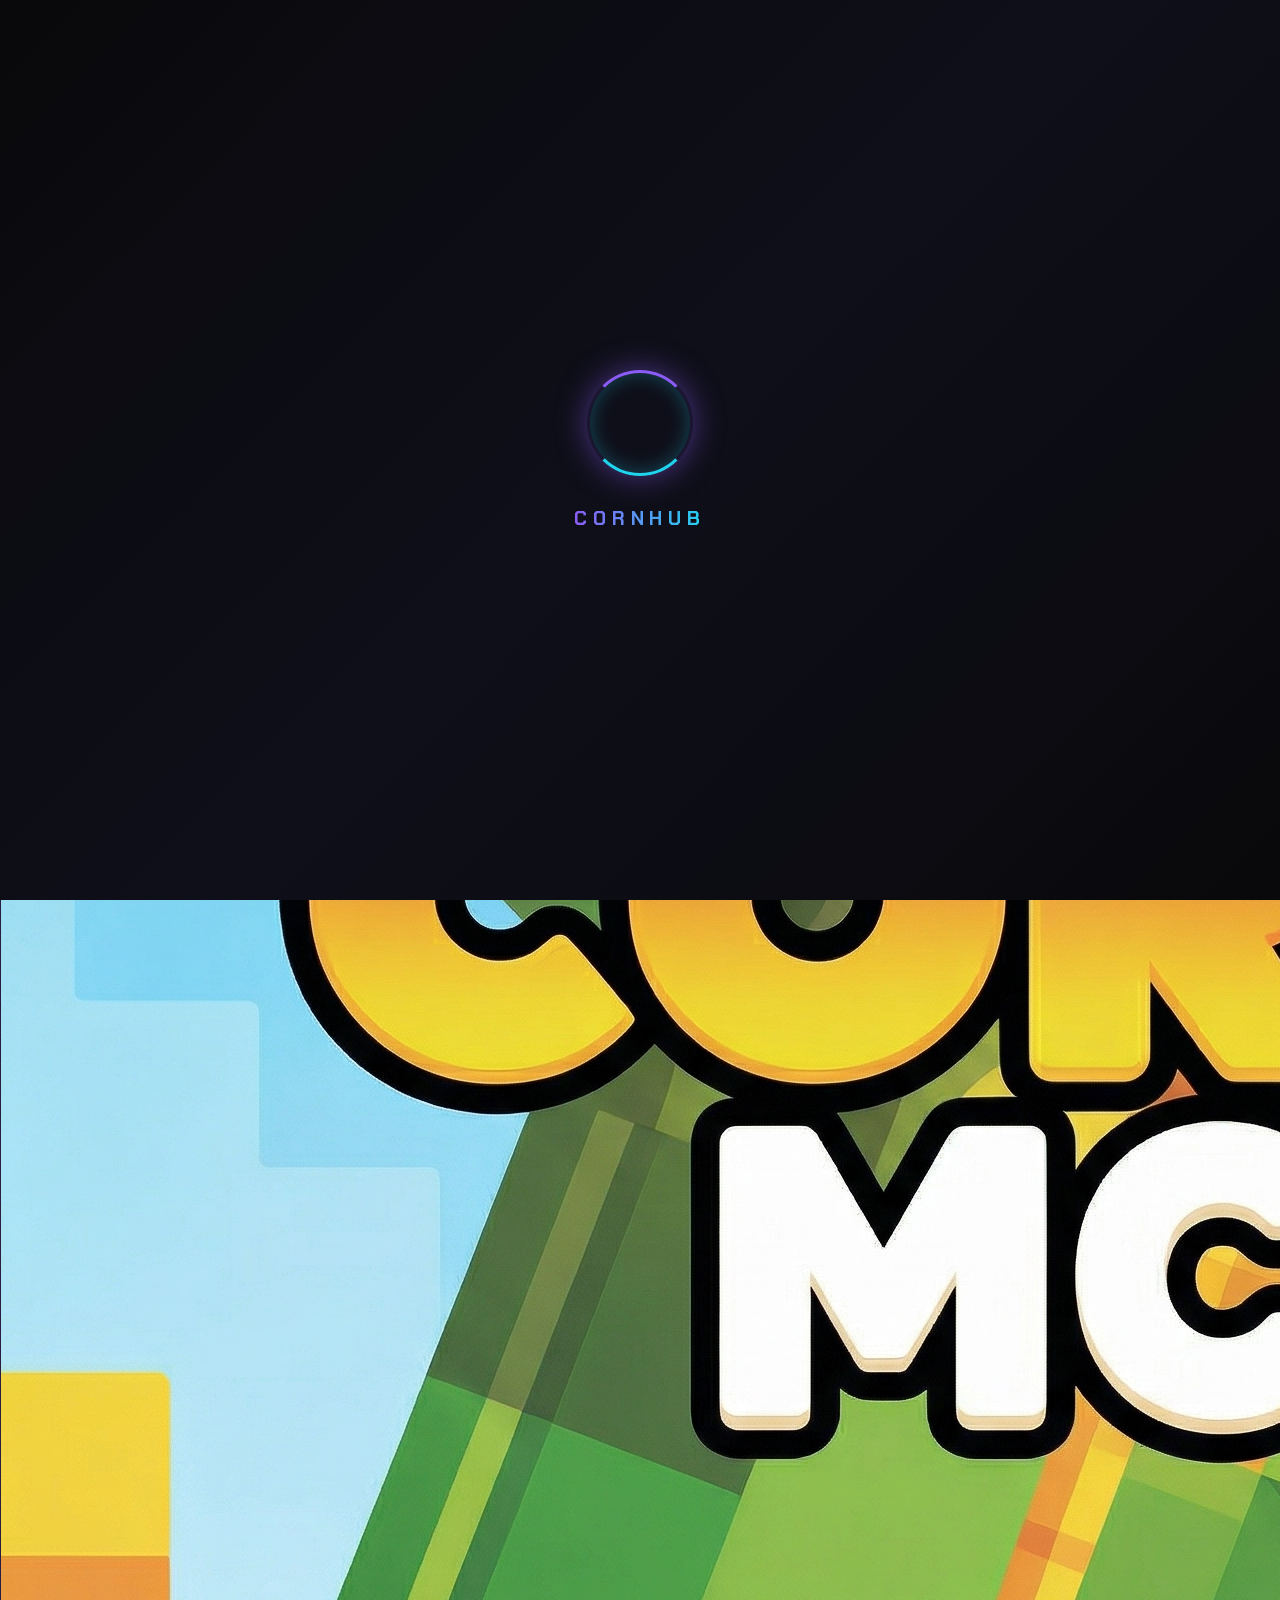
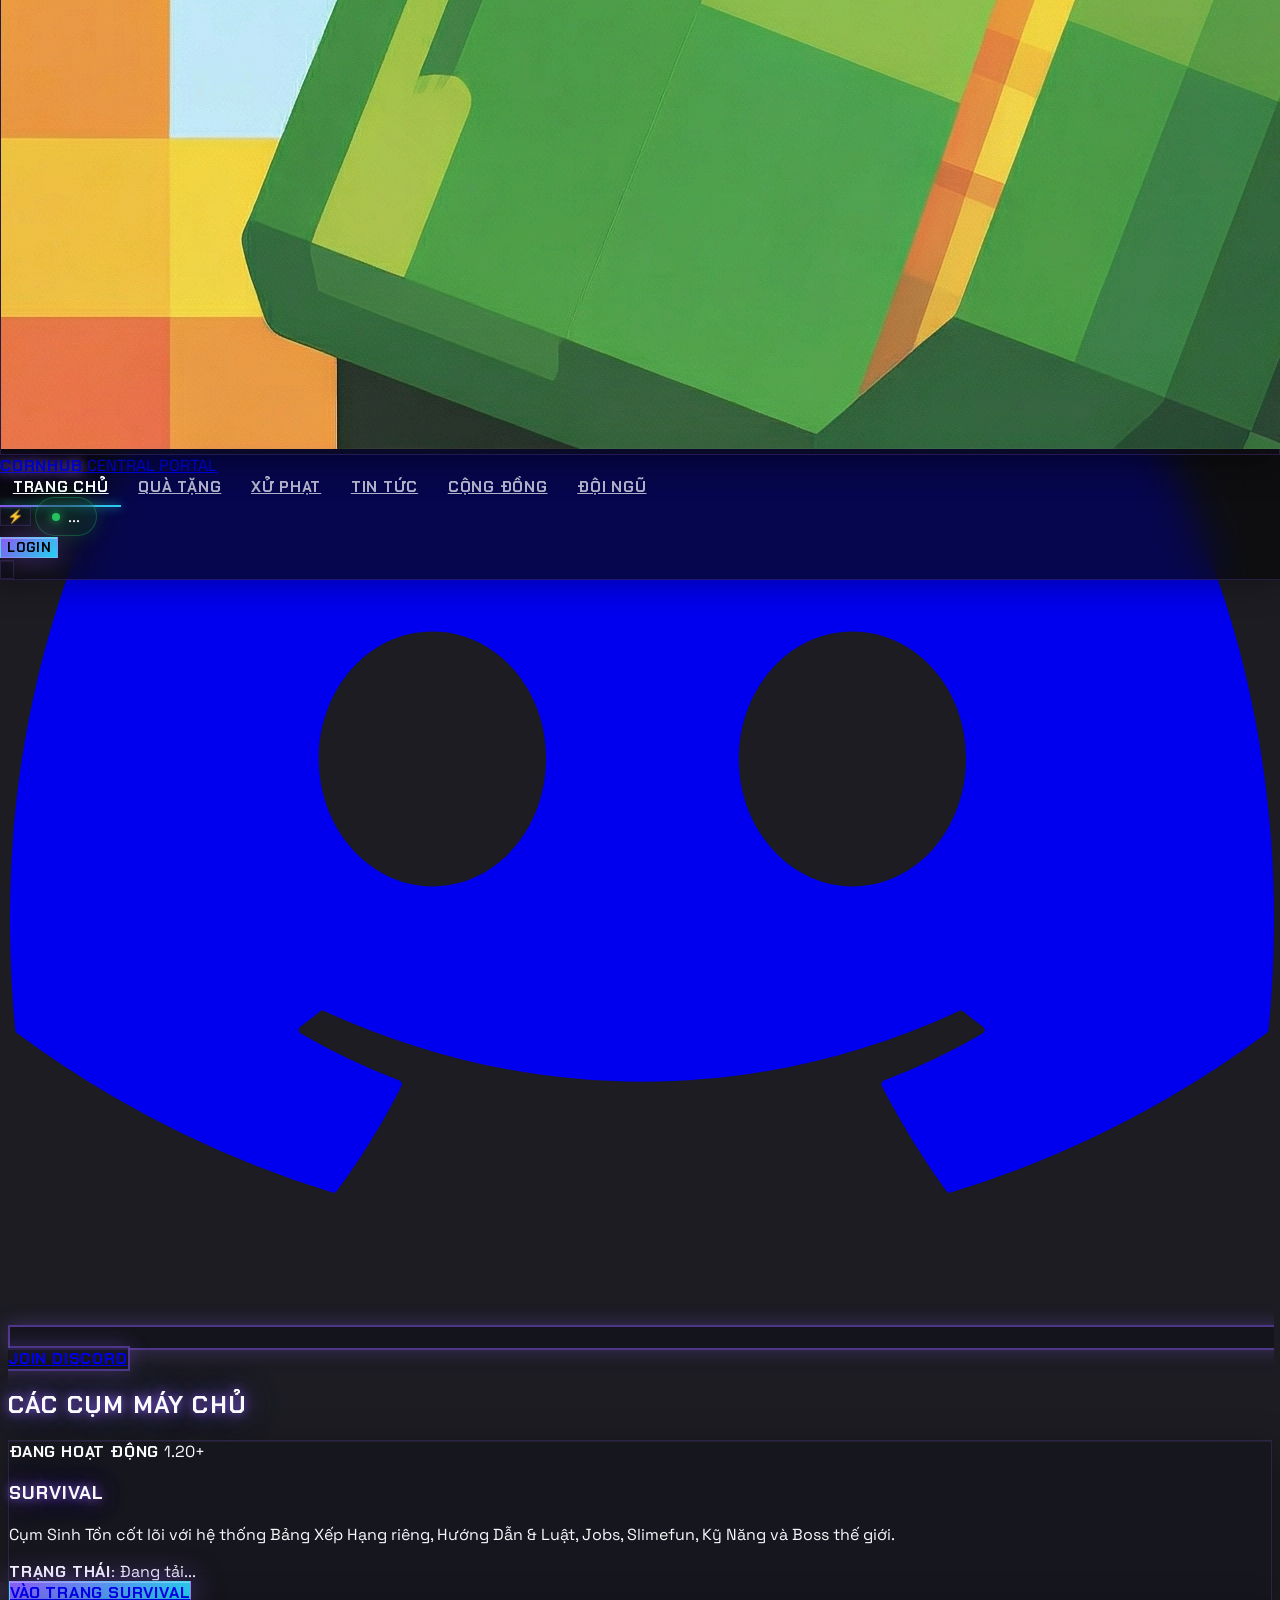
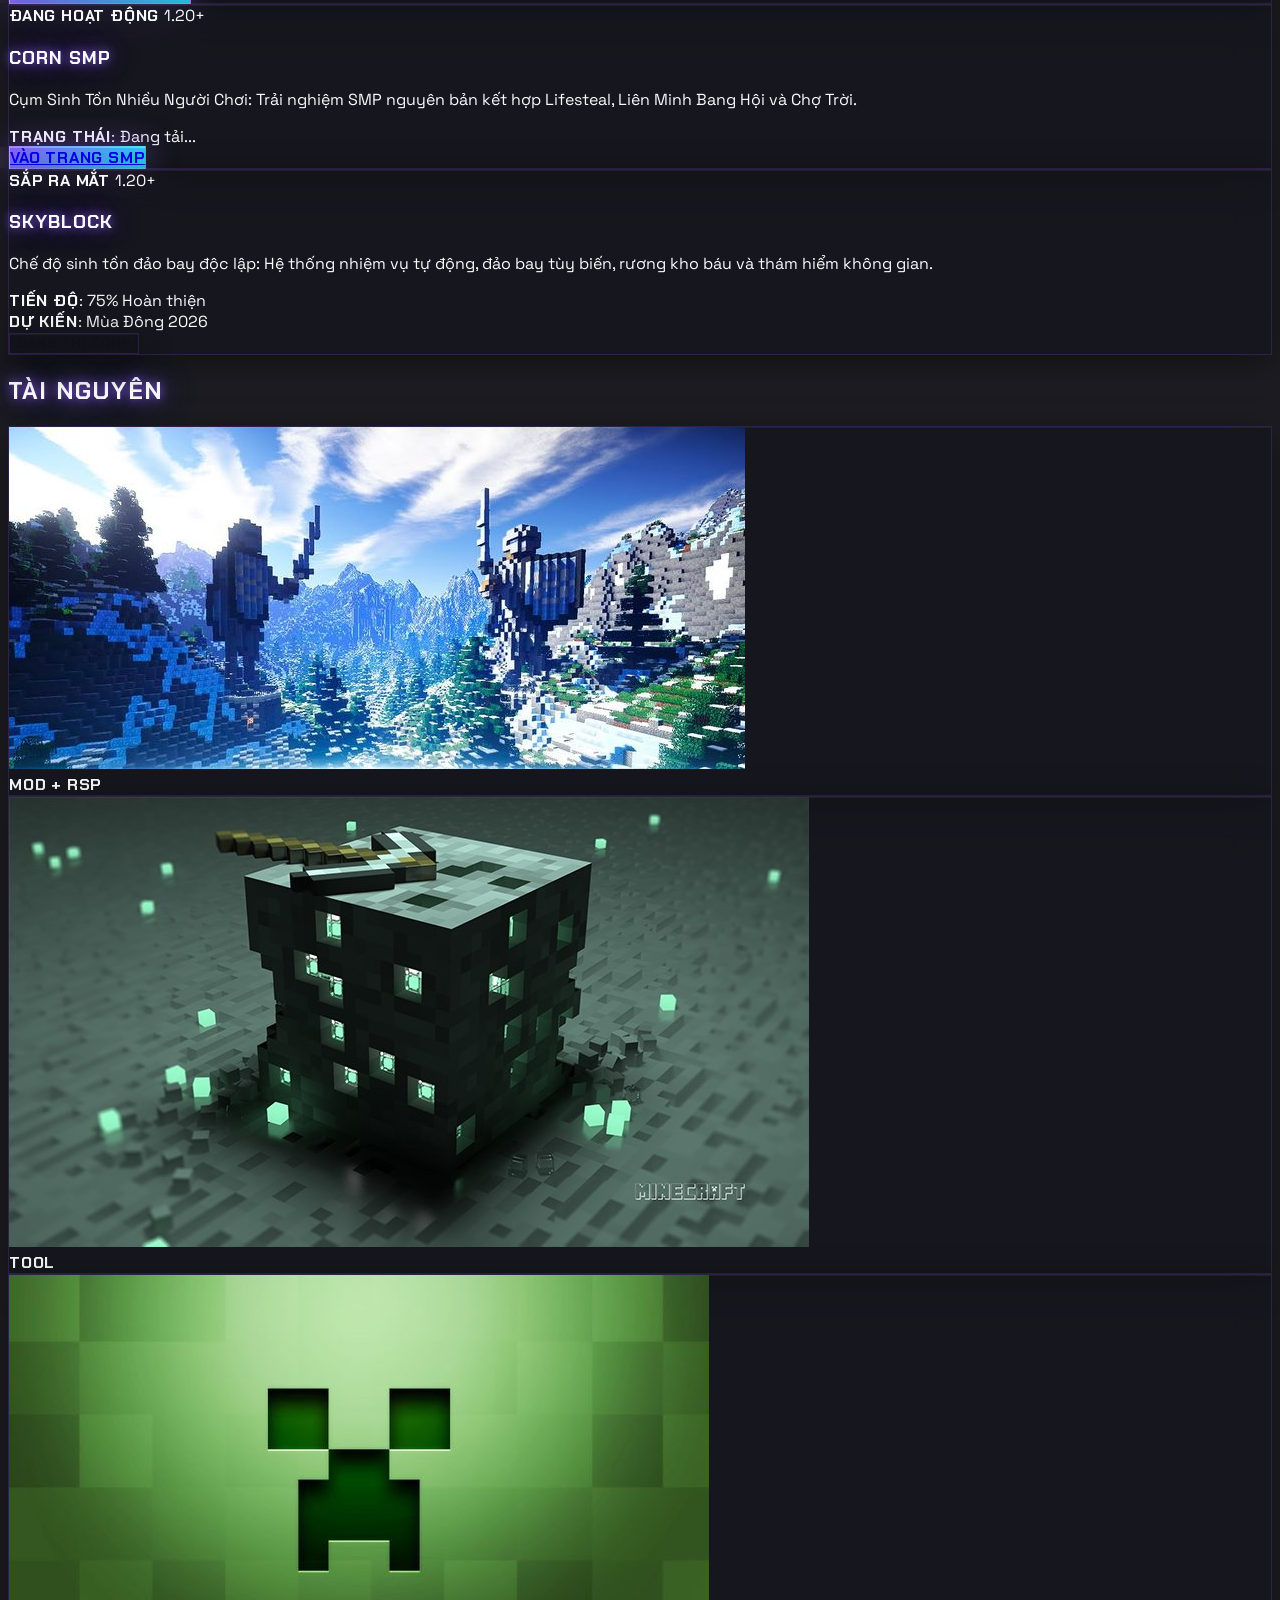
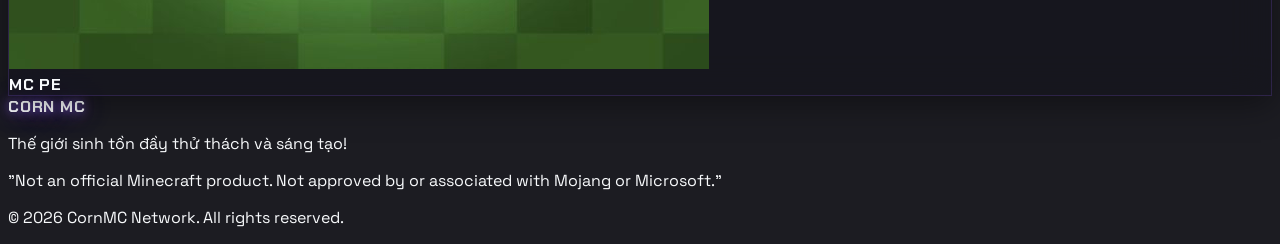
==== commit bcb2b6bc: "update cornhub" ====
--- a/index.html
+++ b/index.html
@@ -5,7 +5,7 @@
     <meta charset="UTF-8">
     <meta name="viewport" content="width=device-width, initial-scale=1.0">
     <meta name="description"
-        content="CornHub - Cổng thông tin trung tâm kết nối toàn bộ hệ sinh thái máy chủ CornMC Network (CornSurvival, CornSMP, Skyblock). Đăng nhập một chạm, tra cứu thống kê, tin tức và cập nhật sự kiện nhanh nhất.">
+        content="CornHub - Cổng thông tin trung tâm kết nối toàn bộ hệ sinh thái máy chủ CornMC Network (CornSurvival, CornSMP, Skyblock). Đăng nhập một chạm, quà tặng, tin tức, diễn đàn cộng đồng và đội ngũ BQT.">
     <title>CornHub - Cổng Kết Nối Hệ Thống CornMC Network</title>
     <script src="https://cdn.tailwindcss.com"></script>
     <link rel="preconnect" href="https://fonts.googleapis.com">
@@ -26,6 +26,11 @@
 </head>
 
 <body class="h-full w-full">
+    <div id="preloader">
+        <div class="loader-ring"></div>
+        <div class="loader-text title-font">CORNHUB</div>
+    </div>
+
     <canvas id="particle-network"></canvas>
     <div class="cyber-grid"></div>
     <div class="gradient-orb orb-1"></div>
@@ -34,12 +39,12 @@
 
     <!-- GLOBAL HUB NAVIGATION -->
     <nav class="nav-bar">
-        <div class="w-full max-w-[1400px] mx-auto px-4 lg:px-6">
+        <div class="w-full max-w-[1400px] mx-auto px-2 sm:px-4 lg:px-6">
             <div class="flex items-center justify-between h-20">
                 <!-- Logo CornHub -->
-                <a href="/" class="flex items-center space-x-3 shrink-0 group">
+                <a href="#home" data-nav="home" class="nav-brand flex items-center space-x-3 shrink-0 group">
                     <div
-                        class="w-12 h-12 rounded-lg glass-panel flex items-center justify-center relative overflow-hidden border border-cyan-500/30 group-hover:border-cyan-400 transition">
+                        class="w-12 h-12 rounded-lg glass-panel flex items-center justify-center relative overflow-hidden shrink-0 border border-cyan-500/30 group-hover:border-cyan-400 transition">
                         <img src="/assets/icon/serverlogoo.png" alt="CornMC Logo" class="w-full h-full object-cover">
                     </div>
                     <div>
@@ -51,253 +56,345 @@
                     </div>
                 </a>
 
-                <!-- Sub-server Quick Links -->
-                <div class="hidden lg:flex items-center space-x-2">
-                    <a href="#servers" class="nav-link active title-font">MÁY CHỦ</a>
-                    <a href="#resources" class="nav-link title-font">TÀI NGUYÊN</a>
-                    <a href="/survival/" class="nav-link title-font">CORNSURVIVAL</a>
-                    <a href="/smp/" class="nav-link title-font">CORNSMP</a>
-                    <a href="https://discord.gg/cornmc" target="_blank" class="nav-link title-font">DISCORD</a>
+                <!-- Main Hub Navigation Links -->
+                <div class="hidden md:flex items-center space-x-1 lg:space-x-2" id="nav-links">
+                    <a href="#home" class="nav-link active title-font whitespace-nowrap" data-nav="home">TRANG CHỦ</a>
+                    <a href="#giveaway" class="nav-link title-font whitespace-nowrap" data-nav="giveaway">QUÀ TẶNG</a>
+                    <a href="https://bans.cornmc.vn/" target="_blank" class="nav-link title-font whitespace-nowrap">XỬ PHẠT</a>
+                    <a href="#news" class="nav-link title-font whitespace-nowrap" data-nav="news">TIN TỨC</a>
+                    <a href="#forum" class="nav-link title-font whitespace-nowrap" data-nav="forum">CỘNG ĐỒNG</a>
+                    <a href="#staff" class="nav-link title-font whitespace-nowrap" data-nav="staff">ĐỘI NGŨ</a>
                 </div>
 
                 <!-- Right Action Buttons -->
-                <div class="flex items-center space-x-3">
+                <div class="flex items-center space-x-3 shrink-0">
+                    <button onclick="window.togglePerformance()"
+                        class="glass-panel p-2 rounded-lg text-yellow-400 hover:text-white transition"
+                        title="Bật/Tắt chế độ Siêu Mượt">
+                        ⚡
+                    </button>
+
                     <div
-                        class="status-online flex items-center space-x-2 px-3 py-1.5 rounded-full glass-panel border border-cyan-500/30">
+                        class="status-online hidden md:flex items-center space-x-2 px-3 py-1.5 rounded-full glass-panel border border-cyan-500/30">
                         <div class="status-dot"></div>
                         <span class="text-xs font-bold text-cyan-300" id="network-online">...</span>
                     </div>
 
-                    <!-- Auth Display Box -->
+                    <!-- Global Auth Display Box -->
                     <div id="auth-display">
                         <button id="login-btn"
                             class="cyber-btn px-6 py-2.5 rounded-lg font-bold text-sm title-font">LOGIN</button>
                     </div>
-                </div>
-            </div>
+
+                    <button class="md:hidden glass-panel p-2 rounded-lg" id="mobile-menu-btn">
+                        <svg class="w-6 h-6" fill="none" stroke="currentColor" viewBox="0 0 24 24">
+                            <path stroke-linecap="round" stroke-linejoin="round" stroke-width="2"
+                                d="M4 6h16M4 12h16M4 18h16" />
+                        </svg>
+                    </button>
+                </div>
+            </div>
+
+            <div id="mobile-menu" class="hidden md:hidden pb-4 space-y-2"></div>
         </div>
     </nav>
 
-    <!-- HERO SECTION -->
+    <!-- MAIN CONTENT -->
     <main class="relative z-10 pt-20 w-full min-h-screen">
-        <!-- Hero Header -->
-        <section class="min-h-[70vh] flex items-center justify-center px-4 py-16 relative overflow-hidden group">
-            <img src="/assets/image/nenhe.png"
-                class="absolute inset-0 w-full h-full object-cover opacity-60 contrast-110 group-hover:scale-105 transition-transform duration-[10s]">
-            <div class="absolute inset-0"
-                style="background: radial-gradient(circle at center, rgba(9, 9, 11, 0.3) 0%, rgba(9, 9, 11, 0.95) 100%);">
-            </div>
-
-            <div class="max-w-6xl mx-auto text-center relative z-10">
-                <h1
-                    class="text-6xl sm:text-7xl md:text-8xl lg:text-9xl font-black title-font neon-text mb-6 leading-none drop-shadow-[0_0_25px_rgba(139,92,246,0.6)]">
-                    CORNHUB
-                </h1>
-
-                <p class="text-xl sm:text-2xl md:text-3xl mb-12 text-purple-100 font-medium drop-shadow-md"
-                    style="letter-spacing: 0.15em; text-shadow: 0 2px 4px rgba(0,0,0,0.8);">
-                    CỔNG KẾT NỐI HỆ THỐNG CORNMC NETWORK
-                </p>
-
-                <!-- Global IP Bar -->
-                <div class="flex flex-wrap items-center justify-center gap-4 mb-8">
-                    <button
-                        onclick="navigator.clipboard.writeText('play.cornmc.vn'); alert('Đã sao chép IP: play.cornmc.vn\nPort PE: 19132');"
-                        class="cyber-btn px-10 py-4 rounded-xl font-bold text-base title-font flex items-center space-x-3 hover:scale-110 transition-transform shadow-[0_0_20px_rgba(34,211,238,0.4)]">
-                        <span>IP SERVER</span>
-                    </button>
-                    <a href="https://discord.gg/cornmc" target="_blank"
-                        class="cyber-btn-secondary px-10 py-4 rounded-xl font-bold text-base title-font flex items-center space-x-3 hover:bg-white/10 backdrop-blur-md">
-                        <svg class="w-5 h-5" fill="currentColor" viewbox="0 0 24 24">
-                            <path
-                                d="M20.317 4.37a19.791 19.791 0 00-4.885-1.515.074.074 0 00-.079.037c-.21.375-.444.864-.608 1.25a18.27 18.27 0 00-5.487 0 12.64 12.64 0 00-.617-1.25.077.077 0 00-.079-.037A19.736 19.736 0 003.677 4.37a.07.07 0 00-.032.027C.533 9.046-.32 13.58.099 18.057a.082.082 0 00.031.057 19.9 19.9 0 005.993 3.03.078.078 0 00.084-.028c.462-.63.874-1.295 1.226-1.994a.076.076 0 00-.041-.106 13.107 13.107 0 01-1.872-.892.077.077 0 01-.008-.128 10.2 10.2 0 00.372-.292.074.074 0 01.077-.01c3.928 1.793 8.18 1.793 12.062 0a.074.074 0 01.078.01c.12.098.246.198.373.292a.077.077 0 01-.006.127 12.299 12.299 0 01-1.873.892.077.077 0 00-.041.107c.36.698.772 1.362 1.225 1.993a.076.076 0 00.084.028 19.839 19.839 0 006.002-3.03.077.077 0 00.032-.054c.5-5.177-.838-9.674-3.549-13.66a.061.061 0 00-.031-.03zM8.02 15.33c-1.183 0-2.157-1.085-2.157-2.419 0-1.333.956-2.419 2.157-2.419 1.21 0 2.176 1.096 2.157 2.42 0 1.333-.956 2.418-2.157 2.418zm7.975 0c-1.183 0-2.157-1.085-2.157-2.419 0-1.333.955-2.419 2.157-2.419 1.21 0 2.176 1.096 2.157 2.42 0 1.333-.946 2.418-2.157 2.418z" />
-                        </svg><span>JOIN DISCORD</span>
-                    </a>
+
+        <!-- 1. TRANG CHỦ CORNHUB -->
+        <section id="section-home" class="content-section active">
+            <!-- Hero Header -->
+            <div class="min-h-[75vh] flex items-center justify-center px-4 py-16 relative overflow-hidden group">
+                <img src="/assets/image/nenhe.png"
+                    class="absolute inset-0 w-full h-full object-cover opacity-60 contrast-110 group-hover:scale-105 transition-transform duration-[10s]">
+                <div class="absolute inset-0"
+                    style="background: radial-gradient(circle at center, rgba(9, 9, 11, 0.3) 0%, rgba(9, 9, 11, 0.95) 100%);">
+                </div>
+
+                <div class="max-w-6xl mx-auto text-center relative z-10">
+                    <h1
+                        class="text-6xl sm:text-7xl md:text-8xl lg:text-9xl font-black title-font neon-text mb-6 leading-none drop-shadow-[0_0_25px_rgba(139,92,246,0.6)]">
+                        CORNHUB
+                    </h1>
+
+                    <p class="text-xl sm:text-2xl md:text-3xl mb-12 text-purple-100 font-medium drop-shadow-md"
+                        style="letter-spacing: 0.15em; text-shadow: 0 2px 4px rgba(0,0,0,0.8);">
+                        CỔNG KẾT NỐI HỆ THỐNG CORNMC NETWORK
+                    </p>
+
+                    <!-- Global IP Bar -->
+                    <div class="flex flex-wrap items-center justify-center gap-4 mb-8">
+                        <button id="copy-ip-btn"
+                            class="cyber-btn px-10 py-4 rounded-xl font-bold text-base title-font flex items-center space-x-3 hover:scale-110 transition-transform shadow-[0_0_20px_rgba(34,211,238,0.4)]">
+                            <span>IP SERVER</span>
+                        </button>
+                        <a href="https://dsc.gg/cornmc" target="_blank"
+                            class="cyber-btn-secondary px-10 py-4 rounded-xl font-bold text-base title-font flex items-center space-x-3 hover:bg-white/10 backdrop-blur-md">
+                            <svg class="w-5 h-5" fill="currentColor" viewbox="0 0 24 24">
+                                <path
+                                    d="M20.317 4.37a19.791 19.791 0 00-4.885-1.515.074.074 0 00-.079.037c-.21.375-.444.864-.608 1.25a18.27 18.27 0 00-5.487 0 12.64 12.64 0 00-.617-1.25.077.077 0 00-.079-.037A19.736 19.736 0 003.677 4.37a.07.07 0 00-.032.027C.533 9.046-.32 13.58.099 18.057a.082.082 0 00.031.057 19.9 19.9 0 005.993 3.03.078.078 0 00.084-.028c.462-.63.874-1.295 1.226-1.994a.076.076 0 00-.041-.106 13.107 13.107 0 01-1.872-.892.077.077 0 01-.008-.128 10.2 10.2 0 00.372-.292.074.074 0 01.077-.01c3.928 1.793 8.18 1.793 12.062 0a.074.074 0 01.078.01c.12.098.246.198.373.292a.077.077 0 01-.006.127 12.299 12.299 0 01-1.873.892.077.077 0 00-.041.107c.36.698.772 1.362 1.225 1.993a.076.076 0 00.084.028 19.839 19.839 0 006.002-3.03.077.077 0 00.032-.054c.5-5.177-.838-9.674-3.549-13.66a.061.061 0 00-.031-.03zM8.02 15.33c-1.183 0-2.157-1.085-2.157-2.419 0-1.333.956-2.419 2.157-2.419 1.21 0 2.176 1.096 2.157 2.42 0 1.333-.956 2.418-2.157 2.418zm7.975 0c-1.183 0-2.157-1.085-2.157-2.419 0-1.333.955-2.419 2.157-2.419 1.21 0 2.176 1.096 2.157 2.42 0 1.333-.946 2.418-2.157 2.418z" />
+                            </svg><span>JOIN DISCORD</span>
+                        </a>
+                    </div>
+                </div>
+            </div>
+
+            <!-- SERVER NETWORK HUB CARDS -->
+            <div id="servers" class="max-w-6xl mx-auto px-4 py-16">
+                <h2 class="text-4xl sm:text-5xl font-black title-font text-center mb-12 neon-text">CÁC CỤM MÁY CHỦ</h2>
+
+                <div class="grid grid-cols-1 md:grid-cols-2 lg:grid-cols-3 gap-6">
+
+                    <!-- 1. CORNSURVIVAL CARD -->
+                    <div class="glass-panel rounded-2xl p-6 flex flex-col justify-between tilt-card">
+                        <div>
+                            <div class="flex items-center justify-between mb-4">
+                                <span class="text-xs font-bold text-cyan-400 title-font flex items-center gap-1.5">
+                                    <span class="status-dot"></span> ĐANG HOẠT ĐỘNG
+                                </span>
+                                <span class="text-xs text-gray-400 font-mono">1.20+</span>
+                            </div>
+                            <h3 class="text-3xl font-black title-font neon-text mb-3">
+                                SURVIVAL
+                            </h3>
+                            <p class="text-sm text-gray-300 mb-6 leading-relaxed">
+                                Cụm Sinh Tồn cốt lõi với hệ thống Bảng Xếp Hạng riêng, Hướng Dẫn &amp; Luật, Jobs, Slimefun, Kỹ Năng và Boss thế giới.
+                            </p>
+                            <div class="space-y-2 mb-6">
+                                <div class="flex items-center justify-between text-xs py-1.5 border-b border-white/5">
+                                    <span class="text-gray-400 title-font">TRẠNG THÁI:</span>
+                                    <span class="font-bold text-cyan-400" id="card-survival-status">Đang tải...</span>
+                                </div>
+                            </div>
+                        </div>
+                        <div class="pt-2">
+                            <a href="/survival/"
+                                class="cyber-btn w-full py-3 px-4 rounded-xl font-bold text-sm flex items-center justify-center gap-2 title-font">
+                                VÀO TRANG SURVIVAL
+                            </a>
+                        </div>
+                    </div>
+
+                    <!-- 2. CORNSMP CARD -->
+                    <div class="glass-panel rounded-2xl p-6 flex flex-col justify-between tilt-card">
+                        <div>
+                            <div class="flex items-center justify-between mb-4">
+                                <span class="text-xs font-bold text-cyan-400 title-font flex items-center gap-1.5">
+                                    <span class="status-dot"></span> ĐANG HOẠT ĐỘNG
+                                </span>
+                                <span class="text-xs text-gray-400 font-mono">1.20+</span>
+                            </div>
+                            <h3 class="text-3xl font-black title-font neon-text mb-3">
+                                CORN SMP
+                            </h3>
+                            <p class="text-sm text-gray-300 mb-6 leading-relaxed">
+                                Cụm Sinh Tồn Nhiều Người Chơi: Trải nghiệm SMP nguyên bản kết hợp Lifesteal, Liên Minh Bang Hội và Chợ Trời.
+                            </p>
+                            <div class="space-y-2 mb-6">
+                                <div class="flex items-center justify-between text-xs py-1.5 border-b border-white/5">
+                                    <span class="text-gray-400 title-font">TRẠNG THÁI:</span>
+                                    <span class="font-bold text-cyan-400" id="card-smp-status">Đang tải...</span>
+                                </div>
+                            </div>
+                        </div>
+                        <div class="pt-2">
+                            <a href="/smp/"
+                                class="cyber-btn w-full py-3 px-4 rounded-xl font-bold text-sm flex items-center justify-center gap-2 title-font">
+                                VÀO TRANG SMP
+                            </a>
+                        </div>
+                    </div>
+
+                    <!-- 3. SKYBLOCK (EXPANSION) -->
+                    <div
+                        class="glass-panel rounded-2xl p-6 flex flex-col justify-between opacity-80 hover:opacity-100 tilt-card">
+                        <div>
+                            <div class="flex items-center justify-between mb-4">
+                                <span class="text-xs font-bold text-purple-400 title-font">
+                                    SẮP RA MẮT
+                                </span>
+                                <span class="text-xs text-gray-400 font-mono">1.20+</span>
+                            </div>
+                            <h3 class="text-3xl font-black title-font neon-text mb-3">
+                                SKYBLOCK
+                            </h3>
+                            <p class="text-sm text-gray-300 mb-6 leading-relaxed">
+                                Chế độ sinh tồn đảo bay độc lập: Hệ thống nhiệm vụ tự động, đảo bay tùy biến, rương kho báu và thám hiểm không gian.
+                            </p>
+                            <div class="space-y-2 mb-6">
+                                <div class="flex items-center justify-between text-xs py-1.5 border-b border-white/5">
+                                    <span class="text-gray-400 title-font">TIẾN ĐỘ:</span>
+                                    <span class="font-bold text-purple-400">75% Hoàn thiện</span>
+                                </div>
+                                <div class="flex items-center justify-between text-xs py-1.5 border-b border-white/5">
+                                    <span class="text-gray-400 title-font">DỰ KIẾN:</span>
+                                    <span class="font-mono text-gray-300">Mùa Đông 2026</span>
+                                </div>
+                            </div>
+                        </div>
+                        <div class="pt-2">
+                            <button disabled
+                                class="glass-panel w-full py-3 px-4 rounded-xl text-gray-400 font-bold text-sm cursor-not-allowed title-font">
+                                ĐANG THI CÔNG
+                            </button>
+                        </div>
+                    </div>
+
+                </div>
+            </div>
+
+            <!-- TÀI NGUYÊN (MOD + RSP, TOOL, MC PE) -->
+            <div id="resources" class="max-w-6xl mx-auto px-4 py-16">
+                <h2 class="text-4xl sm:text-5xl font-black title-font text-center mb-12 neon-text">TÀI NGUYÊN</h2>
+                <div class="grid grid-cols-1 sm:grid-cols-2 lg:grid-cols-3 gap-6">
+                    <!-- MOD + RSP -->
+                    <div class="glass-panel rounded-2xl overflow-hidden h-64 tilt-card group">
+                        <div class="w-full h-full flex items-center justify-center relative overflow-hidden">
+                            <img src="/assets/image/databack.png"
+                                class="absolute inset-0 w-full h-full object-cover opacity-50 group-hover:scale-110 transition-transform duration-700">
+                            <div class="absolute inset-0"
+                                style="background: linear-gradient(135deg, rgba(139, 92, 246, 0.4), rgba(34, 211, 238, 0.4));">
+                            </div>
+                            <div class="relative z-10 text-center cursor-pointer w-full h-full flex items-center justify-center"
+                                onclick="window.showDownloadModal()">
+                                <span class="text-2xl font-bold text-white drop-shadow-md title-font">MOD + RSP</span>
+                            </div>
+                        </div>
+                    </div>
+
+                    <!-- TOOL -->
+                    <div class="glass-panel rounded-2xl overflow-hidden h-64 tilt-card group">
+                        <div class="w-full h-full flex items-center justify-center relative overflow-hidden">
+                            <img src="/assets/image/tool.jpg"
+                                class="absolute inset-0 w-full h-full object-cover opacity-50 group-hover:scale-110 transition-transform duration-700">
+                            <div class="absolute inset-0"
+                                style="background: linear-gradient(135deg, rgba(34, 211, 238, 0.4), rgba(139, 92, 246, 0.4));">
+                            </div>
+                            <div class="relative z-10 text-center cursor-pointer w-full h-full flex items-center justify-center"
+                                onclick="document.getElementById('tool-modal').classList.add('active')">
+                                <span class="text-2xl font-bold text-white drop-shadow-md title-font">TOOL</span>
+                            </div>
+                        </div>
+                    </div>
+
+                    <!-- MC PE -->
+                    <div class="glass-panel rounded-2xl overflow-hidden h-64 tilt-card group">
+                        <div class="w-full h-full flex items-center justify-center relative overflow-hidden">
+                            <img src="/assets/image/cree.jpg"
+                                class="absolute inset-0 w-full h-full object-cover opacity-50 group-hover:scale-110 transition-transform duration-700">
+                            <div class="absolute inset-0"
+                                style="background: linear-gradient(135deg, rgba(139, 92, 246, 0.4), rgba(34, 211, 238, 0.4));">
+                            </div>
+                            <div class="relative z-10 text-center cursor-pointer w-full h-full flex items-center justify-center"
+                                onclick="window.showMcPeModal()">
+                                <span class="text-2xl font-bold text-white drop-shadow-md title-font">MC PE</span>
+                            </div>
+                        </div>
+                    </div>
                 </div>
             </div>
         </section>
 
-        <!-- SERVER NETWORK HUB CARDS -->
-        <section id="servers" class="max-w-6xl mx-auto px-4 py-16">
-            <h2 class="text-4xl sm:text-5xl font-black title-font text-center mb-12 neon-text">CÁC CỤM MÁY CHỦ</h2>
-
-            <div class="grid grid-cols-1 md:grid-cols-2 lg:grid-cols-3 gap-6">
-
-                <!-- 1. CORNSURVIVAL CARD -->
-                <div class="glass-panel rounded-2xl p-6 flex flex-col justify-between tilt-card">
-                    <div>
-                        <div class="flex items-center justify-between mb-4">
-                            <span class="text-xs font-bold text-cyan-400 title-font flex items-center gap-1.5">
-                                <span class="status-dot"></span> ĐANG HOẠT ĐỘNG
-                            </span>
-                            <span class="text-xs text-gray-400 font-mono">1.20+</span>
-                        </div>
-                        <h3 class="text-3xl font-black title-font neon-text mb-3">
-                            SURVIVAL
-                        </h3>
-                        <p class="text-sm text-gray-300 mb-6 leading-relaxed">
-                            Cụm Sinh Tồn cốt lõi với hệ thống Bảng Xếp Hạng, Xử Phạt (Bans), Live Map, Slimefun, Kỹ Năng
-                            và Boss thế giới.
+        <!-- 2. QUÀ TẶNG (GIVEAWAY TOÀN HỆ THỐNG) -->
+        <section id="section-giveaway" class="content-section">
+            <div class="min-h-screen py-24 px-4">
+                <div class="max-w-4xl mx-auto">
+                    <div class="text-center mb-12">
+                        <h2 class="text-5xl font-black title-font neon-text mb-4">QUÀ TẶNG</h2>
+                        <p class="text-purple-300">Sự kiện Giveaway toàn hệ thống CornMC Network</p>
+                    </div>
+
+                    <div id="admin-giveaway-controls" class="hidden text-right mb-6">
+                        <button onclick="document.getElementById('create-giveaway-modal').classList.add('active')"
+                            class="bg-gradient-to-r from-green-600 to-emerald-500 hover:from-green-500 hover:to-emerald-400 text-white px-6 py-2.5 rounded-lg font-bold shadow-lg transition">
+                            + TẠO SỰ KIỆN MỚI
+                        </button>
+                    </div>
+
+                    <div id="giveaways-list" class="space-y-6">
+                        <div class="text-center py-8">
+                            <div class="loader-ring w-8 h-8 mx-auto"></div>
+                        </div>
+                    </div>
+                </div>
+            </div>
+        </section>
+
+        <!-- 3. TIN TỨC (TOÀN HỆ THỐNG) -->
+        <section id="section-news" class="content-section">
+            <div class="min-h-screen py-24 px-4">
+                <div class="max-w-4xl mx-auto">
+                    <h2 class="text-5xl font-black title-font text-center mb-12 neon-text">CẬP NHẬT MỚI</h2>
+                    <div id="news-container" class="space-y-6">
+                        <p class="text-center text-gray-400">Đang tải tin tức...</p>
+                    </div>
+                </div>
+            </div>
+        </section>
+
+        <!-- 4. CỘNG ĐỒNG / DIỄN ĐÀN (TOÀN HỆ THỐNG) -->
+        <section id="section-forum" class="content-section">
+            <div class="min-h-screen py-24 px-4">
+                <div class="max-w-4xl mx-auto">
+                    <div class="text-center mb-8">
+                        <h2 class="text-5xl font-black title-font neon-text mb-2">DIỄN ĐÀN</h2>
+                        <p class="text-purple-300">Thảo luận - Chém gió - Góp ý</p>
+                    </div>
+
+                    <div class="flex justify-end mb-4">
+                        <button id="create-post-trigger"
+                            class="cyber-btn px-6 py-2 rounded-lg font-bold title-font text-sm hidden">+ ĐĂNG BÀI
+                        </button>
+                    </div>
+
+                    <div id="forum-container" class="space-y-4">
+                        <div class="text-center py-8">
+                            <div class="loader-ring w-8 h-8 mx-auto mb-4"></div>
+                            <p class="text-gray-400">Đang tải dữ liệu diễn đàn...</p>
+                        </div>
+                    </div>
+                </div>
+            </div>
+        </section>
+
+        <!-- 5. ĐỘI NGŨ BAN QUẢN TRỊ -->
+        <section id="section-staff" class="content-section relative w-full min-h-screen">
+            <div class="min-h-screen py-24 px-4">
+                <div class="max-w-5xl mx-auto">
+                    <div class="text-center mb-16">
+                        <h2 class="text-5xl font-black title-font neon-text mb-4">ĐỘI NGŨ CORN MC</h2>
+                        <p class="text-gray-400 text-lg">Những con người thầm lặng đứng sau sự phát triển của hệ thống máy chủ</p>
+                    </div>
+
+                    <div id="staff-container" class="space-y-8">
+                        <p class="text-center text-gray-400">Đang tải danh sách đội ngũ...</p>
+                    </div>
+                </div>
+            </div>
+        </section>
+
+        <!-- FOOTER CHUNG -->
+        <footer class="relative z-10 border-t border-purple-500/30 bg-black/60 backdrop-blur-md">
+            <div class="max-w-6xl mx-auto px-4 py-8">
+                <div class="flex flex-col md:flex-row justify-between items-center gap-6">
+                    <div class="text-center md:text-left">
+                        <span class="text-2xl font-black title-font neon-text tracking-wider">CORN MC</span>
+                        <p class="text-gray-400 text-sm mt-2">Thế giới sinh tồn đầy thử thách và sáng tạo!</p>
+                    </div>
+
+                    <div class="text-center md:text-right max-w-lg">
+                        <p class="text-gray-500 text-xs italic leading-relaxed">
+                            "Not an official Minecraft product. Not approved by or associated with Mojang or Microsoft."
                         </p>
-                        <div class="space-y-2 mb-6">
-                            <div class="flex items-center justify-between text-xs py-1.5 border-b border-white/5">
-                                <span class="text-gray-400 title-font">TRẠNG THÁI:</span>
-                                <span class="font-bold text-cyan-400" id="card-survival-status">Đang tải...</span>
-                            </div>
-                        </div>
-                    </div>
-                    <div class="pt-2">
-                        <a href="/survival/"
-                            class="cyber-btn w-full py-3 px-4 rounded-xl font-bold text-sm flex items-center justify-center gap-2 title-font">
-                            VÀO TRANG SURVIVAL
-                        </a>
-                    </div>
-                </div>
-
-                <!-- 2. CORNSMP CARD -->
-                <div class="glass-panel rounded-2xl p-6 flex flex-col justify-between tilt-card">
-                    <div>
-                        <div class="flex items-center justify-between mb-4">
-                            <span class="text-xs font-bold text-cyan-400 title-font flex items-center gap-1.5">
-                                <span class="status-dot"></span> ĐANG HOẠT ĐỘNG
-                            </span>
-                            <span class="text-xs text-gray-400 font-mono">1.20+</span>
-                        </div>
-                        <h3 class="text-3xl font-black title-font neon-text mb-3">
-                            CORN SMP
-                        </h3>
-                        <p class="text-sm text-gray-300 mb-6 leading-relaxed">
-                            Cụm Sinh Tồn Nhiều Người Chơi: Trải nghiệm SMP nguyên bản kết hợp Lifesteal, Liên Minh Bang
-                            Hội và Chợ Trời.
+                        <p class="text-gray-600 text-xs mt-2 font-medium">
+                            &copy; 2026 CornMC Network. All rights reserved.
                         </p>
-                        <div class="space-y-2 mb-6">
-                            <div class="flex items-center justify-between text-xs py-1.5 border-b border-white/5">
-                                <span class="text-gray-400 title-font">TRẠNG THÁI:</span>
-                                <span class="font-bold text-cyan-400" id="card-smp-status">Đang tải...</span>
-                            </div>
-                        </div>
-                    </div>
-                    <div class="pt-2">
-                        <a href="/smp/"
-                            class="cyber-btn w-full py-3 px-4 rounded-xl font-bold text-sm flex items-center justify-center gap-2 title-font">
-                            VÀO TRANG SMP
-                        </a>
-                    </div>
-                </div>
-
-                <!-- 3. SKYBLOCK (EXPANSION) -->
-                <div
-                    class="glass-panel rounded-2xl p-6 flex flex-col justify-between opacity-80 hover:opacity-100 tilt-card">
-                    <div>
-                        <div class="flex items-center justify-between mb-4">
-                            <span class="text-xs font-bold text-purple-400 title-font">
-                                SẮP RA MẮT
-                            </span>
-                            <span class="text-xs text-gray-400 font-mono">1.20+</span>
-                        </div>
-                        <h3 class="text-3xl font-black title-font neon-text mb-3">
-                            SKYBLOCK
-                        </h3>
-                        <p class="text-sm text-gray-300 mb-6 leading-relaxed">
-                            Chế độ sinh tồn đảo bay độc lập: Hệ thống nhiệm vụ tự động, đảo bay tùy biến, rương kho báu
-                            và thám hiểm không gian.
-                        </p>
-                        <div class="space-y-2 mb-6">
-                            <div class="flex items-center justify-between text-xs py-1.5 border-b border-white/5">
-                                <span class="text-gray-400 title-font">TIẾN ĐỘ:</span>
-                                <span class="font-bold text-purple-400">75% Hoàn thiện</span>
-                            </div>
-                            <div class="flex items-center justify-between text-xs py-1.5 border-b border-white/5">
-                                <span class="text-gray-400 title-font">DỰ KIẾN:</span>
-                                <span class="font-mono text-gray-300">Mùa Đông 2026</span>
-                            </div>
-                        </div>
-                    </div>
-                    <div class="pt-2">
-                        <button disabled
-                            class="glass-panel w-full py-3 px-4 rounded-xl text-gray-400 font-bold text-sm cursor-not-allowed title-font">
-                            ĐANG THI CÔNG
-                        </button>
-                    </div>
-                </div>
-
-            </div>
-        </section>
-
-        <!-- TÀI NGUYÊN (MOD + RSP, TOOL, MC PE) -->
-        <section id="resources" class="max-w-6xl mx-auto px-4 py-16">
-            <h2 class="text-4xl sm:text-5xl font-black title-font text-center mb-12 neon-text">TÀI NGUYÊN</h2>
-            <div class="grid grid-cols-1 sm:grid-cols-2 lg:grid-cols-3 gap-6">
-                <!-- MOD + RSP -->
-                <div class="glass-panel rounded-2xl overflow-hidden h-64 tilt-card group">
-                    <div class="w-full h-full flex items-center justify-center relative overflow-hidden">
-                        <img src="/assets/image/databack.png"
-                            class="absolute inset-0 w-full h-full object-cover opacity-50 group-hover:scale-110 transition-transform duration-700">
-                        <div class="absolute inset-0"
-                            style="background: linear-gradient(135deg, rgba(139, 92, 246, 0.4), rgba(34, 211, 238, 0.4));">
-                        </div>
-                        <div class="relative z-10 text-center cursor-pointer w-full h-full flex items-center justify-center"
-                            onclick="window.showDownloadModal()">
-                            <span class="text-2xl font-bold text-white drop-shadow-md title-font">MOD + RSP</span>
-                        </div>
-                    </div>
-                </div>
-
-                <!-- TOOL -->
-                <div class="glass-panel rounded-2xl overflow-hidden h-64 tilt-card group">
-                    <div class="w-full h-full flex items-center justify-center relative overflow-hidden">
-                        <img src="/assets/image/tool.jpg"
-                            class="absolute inset-0 w-full h-full object-cover opacity-50 group-hover:scale-110 transition-transform duration-700">
-                        <div class="absolute inset-0"
-                            style="background: linear-gradient(135deg, rgba(34, 211, 238, 0.4), rgba(139, 92, 246, 0.4));">
-                        </div>
-                        <div class="relative z-10 text-center cursor-pointer w-full h-full flex items-center justify-center"
-                            onclick="document.getElementById('tool-modal').classList.add('active')">
-                            <span class="text-2xl font-bold text-white drop-shadow-md title-font">TOOL</span>
-                        </div>
-                    </div>
-                </div>
-
-                <!-- MC PE -->
-                <div class="glass-panel rounded-2xl overflow-hidden h-64 tilt-card group">
-                    <div class="w-full h-full flex items-center justify-center relative overflow-hidden">
-                        <img src="/assets/image/cree.jpg"
-                            class="absolute inset-0 w-full h-full object-cover opacity-50 group-hover:scale-110 transition-transform duration-700">
-                        <div class="absolute inset-0"
-                            style="background: linear-gradient(135deg, rgba(139, 92, 246, 0.4), rgba(34, 211, 238, 0.4));">
-                        </div>
-                        <div class="relative z-10 text-center cursor-pointer w-full h-full flex items-center justify-center"
-                            onclick="window.showMcPeModal()">
-                            <span class="text-2xl font-bold text-white drop-shadow-md title-font">MC PE</span>
-                        </div>
-                    </div>
-                </div>
-            </div>
-        </section>
+                    </div>
+                </div>
+            </div>
+        </footer>
     </main>
-
-    <!-- FOOTER CHUNG -->
-    <footer class="relative z-10 border-t border-purple-500/30 bg-black/60 backdrop-blur-md">
-        <div class="max-w-6xl mx-auto px-4 py-8">
-            <div class="flex flex-col md:flex-row justify-between items-center gap-6">
-                <!-- Cột trái: Logo & Slogan -->
-                <div class="text-center md:text-left">
-                    <span class="text-2xl font-black title-font neon-text tracking-wider">CORN MC</span>
-                    <p class="text-gray-400 text-sm mt-2">Thế giới sinh tồn đầy thử thách và sáng tạo!</p>
-                </div>
-
-                <!-- Cột phải: Disclaimer & Bản quyền (Bắt buộc) -->
-                <div class="text-center md:text-right max-w-lg">
-                    <p class="text-gray-500 text-xs italic leading-relaxed">
-                        "Not an official Minecraft product. Not approved by or associated with Mojang or Microsoft."
-                    </p>
-                    <p class="text-gray-600 text-xs mt-2 font-medium">
-                        &copy; 2026 CornMC Network. All rights reserved.
-                    </p>
-                </div>
-            </div>
-        </div>
-    </footer>
 
     <!-- AUTH MODAL -->
     <div id="auth-modal" class="modal">
@@ -309,8 +406,7 @@
                     <h2 class="text-3xl font-black title-font neon-text mb-6 text-center">ĐĂNG NHẬP</h2>
                     <button id="google-login-btn"
                         class="cyber-btn-secondary w-full py-3 rounded-lg font-bold flex justify-center items-center gap-2 mb-4">
-                        <img src="https://www.svgrepo.com/show/475656/google-color.svg" class="w-5 h-5"> <span>Google
-                            Login</span>
+                        <img src="https://www.svgrepo.com/show/475656/google-color.svg" class="w-5 h-5"> <span>Google Login</span>
                     </button>
                     <div class="flex items-center gap-2 text-xs text-gray-500 mb-4">
                         <div class="h-px bg-gray-700 flex-1"></div>HOẶC<div class="h-px bg-gray-700 flex-1"></div>
@@ -325,12 +421,10 @@
                             <a href="#" onclick="switchAuthForm('forgot')"
                                 class="text-xs text-cyan-400 hover:underline">Quên mật khẩu?</a>
                         </div>
-                        <button type="submit" class="cyber-btn w-full py-3 rounded-lg font-bold title-font">ĐĂNG
-                            NHẬP</button>
+                        <button type="submit" class="cyber-btn w-full py-3 rounded-lg font-bold title-font">ĐĂNG NHẬP ⚡</button>
                     </form>
                     <p class="text-center text-sm text-gray-400 mt-4">Chưa có tài khoản? <a href="#"
-                            onclick="switchAuthForm('register')" class="text-purple-400 font-bold hover:underline">Đăng
-                            ký ngay</a></p>
+                            onclick="switchAuthForm('register')" class="text-purple-400 font-bold hover:underline">Đăng ký ngay</a></p>
                 </div>
 
                 <div id="form-register" class="auth-form hidden">
@@ -340,25 +434,22 @@
                             class="cyber-input w-full p-3 rounded-lg" required>
                         <input type="password" id="reg-pass" placeholder="Mật khẩu"
                             class="cyber-input w-full p-3 rounded-lg" required>
-                        <button type="submit" class="cyber-btn w-full py-3 rounded-lg font-bold title-font">TẠO TÀI
-                            KHOẢN</button>
+                        <button type="submit"
+                            class="bg-green-600 hover:bg-green-500 text-white w-full py-3 rounded-lg font-bold transition title-font">TẠO TÀI KHOẢN ✨</button>
                     </form>
                     <p class="text-center text-sm text-gray-400 mt-4">Đã có tài khoản? <a href="#"
-                            onclick="switchAuthForm('login')" class="text-cyan-400 font-bold hover:underline">Đăng
-                            nhập</a>
+                            onclick="switchAuthForm('login')" class="text-cyan-400 font-bold hover:underline">Đăng nhập</a>
                     </p>
                 </div>
 
                 <div id="form-forgot" class="auth-form hidden">
                     <h2 class="text-2xl font-black title-font text-white mb-4 text-center">KHÔI PHỤC MẬT KHẨU</h2>
-                    <p class="text-xs text-gray-400 mb-4 text-center">Nhập email bạn đã dùng để đăng ký. Chúng tôi sẽ
-                        gửi link đặt lại mật khẩu.</p>
+                    <p class="text-xs text-gray-400 mb-4 text-center">Nhập email bạn đã dùng để đăng ký. Chúng tôi sẽ gửi link đặt lại mật khẩu.</p>
                     <form id="forgot-pass-form" class="space-y-4">
                         <input type="email" id="forgot-email" placeholder="Nhập Email của bạn"
                             class="cyber-input w-full p-3 rounded-lg" required>
                         <button type="submit"
-                            class="cyber-btn-secondary w-full py-3 rounded-lg font-bold border-yellow-500 text-yellow-400 title-font">GỬI
-                            YÊU CẦU</button>
+                            class="cyber-btn-secondary w-full py-3 rounded-lg font-bold border-yellow-500 text-yellow-400 title-font">GỬI YÊU CẦU 📩</button>
                     </form>
                     <p class="text-center text-sm mt-4"><a href="#" onclick="switchAuthForm('login')"
                             class="text-gray-400 hover:text-white">← Quay lại đăng nhập</a></p>
@@ -367,11 +458,11 @@
         </div>
     </div>
 
-    <!-- PROFILE MODAL -->
+    <!-- PROFILE MODAL (FULL: AVATAR UPLOAD + DISCORD VERIFY + SOCIALS + PASSWORD) -->
     <div id="profile-modal" class="modal">
         <div class="modal-content glass-intense p-8 rounded-2xl max-w-md">
             <div class="flex items-center justify-between mb-6">
-                <h2 class="text-2xl font-black title-font neon-text">HỒ SƠ CÁ NHÂN</h2>
+                <h2 class="text-2xl font-black title-font neon-text">👤 HỒ SƠ CÁ NHÂN</h2>
                 <button class="close-modal text-purple-300 hover:text-white">✕</button>
             </div>
 
@@ -387,28 +478,65 @@
                 </div>
 
                 <div>
-                    <label class="text-xs font-bold text-purple-300 uppercase block mb-2 title-font">Tên hiển
-                        thị</label>
+                    <label class="text-xs font-bold text-purple-300 uppercase block mb-2 title-font">Tên hiển thị</label>
                     <input type="text" id="edit-name"
                         class="cyber-input w-full px-4 py-3 rounded-lg text-white font-bold"
                         placeholder="Nhập tên mới...">
                 </div>
 
                 <div>
-                    <label class="block text-cyan-400 text-xs font-bold mb-2 title-font">ID Discord</label>
-                    <input type="text" id="edit-discord-link" class="cyber-input w-full px-4 py-2 rounded-lg text-sm"
-                        placeholder="Nhập ID Discord">
+                    <label class="text-xs font-bold text-purple-300 uppercase block mb-2 title-font">Đổi Ảnh Đại Diện</label>
+                    <div class="flex items-center gap-3">
+                        <input type="file" id="edit-avatar-file" accept="image/*"
+                            class="w-full text-sm text-gray-300 file:mr-4 file:py-2 file:px-4 file:rounded-lg file:border-0 file:text-sm file:font-bold file:bg-purple-600 file:text-white hover:file:bg-purple-500 cursor-pointer bg-black/50 border border-gray-700 rounded-lg outline-none transition">
+                        <input type="hidden" id="edit-avatar">
+                    </div>
+                    <p id="avatar-upload-status" class="text-xs mt-2 hidden"></p>
+                    <img id="edit-avatar-preview" src=""
+                        class="hidden mt-3 w-16 h-16 object-cover rounded-full border-2 border-purple-500/50 shadow-[0_0_10px_rgba(168,85,247,0.3)]">
+                    <p class="text-[10px] text-gray-500 mt-2">Để trống để dùng Skin Minecraft theo tên.</p>
+                </div>
+
+                <div class="mb-4 bg-black/40 p-4 rounded-xl border border-white/5">
+                    <label class="block text-[#5865F2] text-xs font-bold mb-2 flex items-center gap-2">
+                        <svg class="w-4 h-4" fill="currentColor" viewBox="0 0 24 24">
+                            <path
+                                d="M20.317 4.37a19.791 19.791 0 00-4.885-1.515.074.074 0 00-.079.037c-.21.375-.444.864-.608 1.25a18.27 18.27 0 00-5.487 0 12.64 12.64 0 00-.617-1.25.077.077 0 00-.079-.037A19.736 19.736 0 003.677 4.37a.07.07 0 00-.032.027C.533 9.046-.32 13.58.099 18.057a.082.082 0 00.031.057 19.9 19.9 0 005.993 3.03.078.078 0 00.084-.028c.462-.63.874-1.295 1.226-1.994a.076.076 0 00-.041-.106 13.107 13.107 0 01-1.872-.892.077.077 0 01-.008-.128 10.2 10.2 0 00.372-.292.074.074 0 01.077-.01c3.928 1.793 8.18 1.793 12.062 0a.074.074 0 01.078.01c.12.098.246.198.373.292a.077.077 0 01-.006.127 12.299 12.299 0 01-1.873.892.077.077 0 00-.041.107c.36.698.772 1.362 1.225 1.993a.076.076 0 00.084.028 19.839 19.839 0 006.002-3.03.077.077 0 00.032-.054c.5-5.177-.838-9.674-3.549-13.66a.061.061 0 00-.031-.03zM8.02 15.33c-1.183 0-2.157-1.085-2.157-2.419 0-1.333.956-2.419 2.157-2.419 1.21 0 2.176 1.096 2.157 2.42 0 1.333-.956 2.418-2.157 2.418zm7.975 0c-1.183 0-2.157-1.085-2.157-2.419 0-1.333.955-2.419 2.157-2.419 1.21 0 2.176 1.096 2.157 2.42 0 1.333-.946 2.418-2.157 2.418z" />
+                        </svg>
+                        Trạng thái Discord
+                    </label>
+
+                    <div class="flex gap-2 mb-2">
+                        <input type="text" id="edit-discord-link"
+                            class="cyber-input w-full px-4 py-2 rounded-lg text-sm bg-black/50 border-[#5865F2]/30 focus:border-[#5865F2]"
+                            placeholder="Nhập ID Discord (VD: 13232625073...)">
+                        <button type="button" id="btn-request-verify"
+                            class="bg-[#5865F2] hover:bg-[#4752C4] text-white px-4 py-2 rounded-lg text-xs font-bold transition whitespace-nowrap shadow-[0_0_10px_rgba(88,101,242,0.4)]">NHẬN MÃ</button>
+                    </div>
+
+                    <div id="discord-verify-zone"
+                        class="hidden mt-3 p-3 bg-[#5865F2]/10 border border-[#5865F2]/30 rounded-lg">
+                        <p class="text-xs text-gray-300 mb-2">Hệ thống đang gửi mã qua tin nhắn (DM) Discord cho ID trên. Vui lòng nhập mã gồm 6 chữ số vào đây:</p>
+                        <div class="flex gap-2">
+                            <input type="text" id="discord-verify-code"
+                                class="cyber-input w-full px-4 py-2 rounded-lg text-center font-mono font-bold tracking-[0.5em] text-lg text-[#5865F2]"
+                                placeholder="------" maxlength="6">
+                            <button type="button" id="btn-confirm-verify"
+                                class="bg-green-600 hover:bg-green-500 text-white px-4 py-2 rounded-lg text-xs font-bold transition whitespace-nowrap shadow-[0_0_10px_rgba(22,163,74,0.4)]">XÁC NHẬN</button>
+                        </div>
+                    </div>
+
+                    <p class="text-[10px] text-gray-500 mt-2 italic">*Yêu cầu bật tính năng "Cho phép nhận tin nhắn trực tiếp" trên Discord.</p>
                 </div>
 
                 <div>
-                    <label class="block text-cyan-400 text-xs font-bold mb-2 title-font">Link Website / Facebook</label>
+                    <label class="block text-cyan-400 text-xs font-bold mb-2 title-font">Link Website / Facebook (Tùy chọn)</label>
                     <input type="text" id="edit-website-link" class="cyber-input w-full px-4 py-2 rounded-lg text-sm"
-                        placeholder="https://facebook.com/...">
+                        placeholder="VD: https://facebook.com/...">
                 </div>
 
                 <div class="bg-red-900/20 p-4 rounded-xl border border-red-500/30">
-                    <label class="block text-red-400 text-xs font-bold mb-2 title-font">Đổi Mật Khẩu (Để trống nếu không
-                        đổi)</label>
+                    <label class="block text-red-400 text-xs font-bold mb-2 title-font">Đổi Mật Khẩu (Để trống nếu không đổi)</label>
                     <input type="password" id="edit-new-password"
                         class="cyber-input w-full px-4 py-2 rounded-lg text-sm mb-2" placeholder="Mật khẩu mới...">
                     <input type="password" id="edit-confirm-password"
@@ -416,8 +544,95 @@
                 </div>
 
                 <button type="submit" class="cyber-btn w-full py-3 rounded-lg font-bold title-font text-lg">
-                    LƯU THAY ĐỔI
+                    LƯU THAY ĐỔI 💾
                 </button>
+            </form>
+        </div>
+    </div>
+
+    <!-- FORUM POST MODAL -->
+    <div id="post-modal" class="modal">
+        <div class="modal-content glass-intense rounded-2xl modal-md">
+            <div class="modal-header">
+                <h2 class="text-3xl font-black title-font neon-text">BÀI ĐĂNG</h2>
+                <button class="close-modal text-purple-300 hover:text-white">✕</button>
+            </div>
+            <div class="modal-body">
+                <form id="forum-post-form" class="space-y-4">
+                    <input type="text" id="forum-title" class="cyber-input w-full p-3 rounded-lg" placeholder="Tiêu Đề" required>
+                    <textarea id="forum-content" rows="5" class="cyber-input w-full p-3 rounded-lg"
+                        placeholder="Nhập Vào Nội Dung" required></textarea>
+                    <button type="submit" class="cyber-btn w-full py-3 rounded-lg font-bold title-font">ĐĂNG</button>
+                </form>
+            </div>
+        </div>
+    </div>
+
+    <!-- ADMIN USER MANAGEMENT MODAL -->
+    <div id="admin-modal" class="modal">
+        <div class="modal-content glass-intense rounded-2xl modal-xl h-[85vh]">
+            <div class="modal-header">
+                <div>
+                    <h2 class="text-3xl font-black title-font neon-text flex items-center gap-2">
+                        🛡️ ADMIN CONTROL
+                    </h2>
+                    <p class="text-purple-300 text-sm">Quản lý thành viên &amp; Phân quyền</p>
+                </div>
+                <button class="close-modal text-purple-300 hover:text-red-400 transition text-2xl">✕</button>
+            </div>
+
+            <div class="modal-body flex flex-col">
+                <div class="flex justify-between items-center mb-4">
+                    <div class="text-cyan-400 font-bold">
+                        Tổng: <span id="total-users-count" class="text-white">0</span> thành viên
+                    </div>
+                    <input type="text" id="user-search" placeholder="🔍 Tìm tên hoặc email..."
+                        class="cyber-input px-4 py-2 rounded-lg w-64 border border-purple-500/30">
+                </div>
+
+                <div class="flex-1 overflow-y-auto custom-scrollbar bg-black/40 rounded-xl border border-purple-500/20">
+                    <table class="w-full text-left border-collapse">
+                        <thead class="sticky top-0 bg-gray-900/95 backdrop-blur z-10 text-cyan-400 uppercase text-xs">
+                            <tr>
+                                <th class="p-4 border-b border-purple-500/30">Người chơi</th>
+                                <th class="p-4 border-b border-purple-500/30">Email / ID</th>
+                                <th class="p-4 border-b border-purple-500/30">Ngày tham gia</th>
+                                <th class="p-4 border-b border-purple-500/30">Vai trò</th>
+                                <th class="p-4 border-b border-purple-500/30 text-center">Thao tác</th>
+                            </tr>
+                        </thead>
+                        <tbody id="admin-user-table-body" class="text-sm text-gray-300 divide-y divide-purple-500/10">
+                        </tbody>
+                    </table>
+                </div>
+            </div>
+        </div>
+    </div>
+
+    <!-- CREATE GIVEAWAY MODAL -->
+    <div id="create-giveaway-modal" class="modal">
+        <div class="modal-content glass-intense rounded-2xl p-6 max-w-md border border-pink-500/50">
+            <div class="flex justify-between items-center mb-6">
+                <h3 class="text-2xl font-black text-pink-400 title-font">TẠO GIVEAWAY MỚI</h3>
+                <button class="close-modal text-gray-400 hover:text-white">✕</button>
+            </div>
+            <form id="create-giveaway-form" class="space-y-4">
+                <div>
+                    <label class="block text-xs font-bold text-gray-400 mb-1">Tên sự kiện</label>
+                    <input type="text" id="gw-title" placeholder="VD: Tặng Rank VIP tháng 8"
+                        class="cyber-input w-full p-3 rounded-lg" required>
+                </div>
+                <div>
+                    <label class="block text-xs font-bold text-gray-400 mb-1">Phần thưởng</label>
+                    <input type="text" id="gw-prize" placeholder="VD: 500.000 Xu &amp; Danh hiệu vĩnh viễn"
+                        class="cyber-input w-full p-3 rounded-lg" required>
+                </div>
+                <div>
+                    <label class="block text-xs font-bold text-gray-400 mb-1">Thời gian kết thúc</label>
+                    <input type="datetime-local" id="gw-endtime" class="cyber-input w-full p-3 rounded-lg text-white" required>
+                </div>
+                <button type="submit"
+                    class="bg-pink-600 hover:bg-pink-500 text-white w-full py-3 rounded-lg font-bold shadow-[0_0_15px_rgba(236,72,153,0.4)] transition">PHÁT ĐỘNG SỰ KIỆN 🚀</button>
             </form>
         </div>
     </div>
@@ -427,13 +642,12 @@
         <div class="modal-content glass-intense rounded-2xl modal-full">
             <div class="modal-header">
                 <h2 class="text-3xl font-black title-font neon-text flex items-center gap-2 text-cyan-400">
-                    CÔNG CỤ HỖ TRỢ
+                    🛠️ CÔNG CỤ HỖ TRỢ
                 </h2>
                 <button class="close-modal text-cyan-300 hover:text-red-400 transition text-2xl font-bold">✕</button>
             </div>
             <div class="flex-1 w-full rounded-xl overflow-hidden bg-black/60 border border-white/10">
-                <iframe src="/tool.html" class="w-full h-full border-none custom-scrollbar"
-                    title="CornMC Tool"></iframe>
+                <iframe src="/tool.html" class="w-full h-full border-none custom-scrollbar" title="CornMC Tool"></iframe>
             </div>
         </div>
     </div>
@@ -452,91 +666,6 @@
 
     <!-- SCRIPTS -->
     <script type="module" src="/assets/js/hub.js"></script>
-    <script type="module">
-        import { showCustomModal } from '/assets/js/core.js';
-
-        window.showDownloadModal = () => {
-            const linkShaderpacks = "https://drive.google.com/drive/folders/1ZKLCqALrOFLbDbzW_5DcOfozMk2suMK4?usp=sharing";
-            const linkResourcepacks = "https://drive.google.com/drive/folders/1c0kkKdMumDKh614uJizv4p3stRE5x3d9?usp=sharing";
-            const linkMods = "https://drive.google.com/drive/folders/1RvbSeqH3EGBn-7fIpoOmjeDd4L8EYW-0?usp=sharing";
-            const linkFullfile = "https://drive.google.com/uc?export=download&id=1oPo2PjK5qnnrE9FXfCm_ybS6zFR1eMGA";
-
-            const htmlContent = `
-                <div class="space-y-3 text-center mt-4 pb-2">
-                    <p class="text-gray-300 text-sm mb-4">Chọn mục bạn muốn tải. Hệ thống sẽ chuyển hướng tải trực tiếp về máy!</p>
-                    <a href="${linkShaderpacks}" target="_blank" class="flex items-center justify-between w-full bg-blue-600/20 hover:bg-blue-600/40 text-blue-300 hover:text-white font-bold py-3 px-5 rounded-xl border border-blue-500/50 shadow-[0_0_10px_rgba(59,130,246,0.2)] transition mb-2 no-underline">
-                        <span class="text-base title-font">SHADERPACKS</span>
-                        <span class="text-xl">⬇️</span>
-                    </a>
-                    <a href="${linkResourcepacks}" target="_blank" class="flex items-center justify-between w-full bg-green-600/20 hover:bg-green-600/40 text-green-300 hover:text-white font-bold py-3 px-5 rounded-xl border border-green-500/50 shadow-[0_0_10px_rgba(34,197,94,0.2)] transition mb-2 no-underline">
-                        <span class="text-base title-font">RESOURCEPACKS</span>
-                        <span class="text-xl">⬇️</span>
-                    </a>
-                    <a href="${linkMods}" target="_blank" class="flex items-center justify-between w-full bg-purple-600/20 hover:bg-purple-600/40 text-purple-300 hover:text-white font-bold py-3 px-5 rounded-xl border border-purple-500/50 shadow-[0_0_10px_rgba(168,85,247,0.2)] transition mb-2 no-underline">
-                        <span class="text-base title-font">MODS TỐI ƯU</span>
-                        <span class="text-xl">⬇️</span>
-                    </a>
-                    <a href="${linkFullfile}" target="_blank" class="flex items-center justify-between w-full bg-pink-600/20 hover:bg-pink-600/40 text-pink-300 hover:text-white font-bold py-3 px-5 rounded-xl border border-pink-500/50 shadow-[0_0_10px_rgba(236,72,153,0.2)] transition no-underline">
-                        <span class="text-base title-font">FULLFILE (.ZIP)</span>
-                        <span class="text-xl">⬇️</span>
-                    </a>
-                </div>
-            `;
-            showCustomModal("TẢI TÀI NGUYÊN GAME", htmlContent, "info");
-        };
-
-        window.showMcPeModal = () => {
-            const linkDrive = "https://drive.google.com/file/d/1Q-SBCm5FcK8a9q_7WE3bwV5RKavStbXR/view?usp=sharing";
-            const htmlContent = `
-                <div class="space-y-4 text-center mt-4">
-                    <p class="text-gray-300 text-sm">Phiên bản Minecraft PE đã được cấu hình tối ưu cho <b>CornMC Network</b>.</p>
-                    <div class="glass-panel p-4 rounded-xl border border-cyan-500/20 bg-cyan-500/5">
-                        <p class="text-xs text-cyan-400 mb-2 font-bold title-font">THÔNG TIN FILE CÀI ĐẶT:</p>
-                        <ul class="text-[12px] text-gray-400 text-left list-disc list-inside space-y-1">
-                            <li>Dung lượng: ~450MB</li>
-                            <li>Phiên bản: 1.21+ (Bedrock Edition)</li>
-                            <li>Hỗ trợ hệ điều hành: Android (APK)</li>
-                        </ul>
-                    </div>
-                    <a href="${linkDrive}" target="_blank" class="cyber-btn inline-flex items-center justify-center gap-2 px-6 py-3 rounded-xl transition shadow-lg w-full text-sm title-font text-white no-underline">
-                        <span>TẢI XUỐNG NGAY (GOOGLE DRIVE)</span>
-                    </a>
-                </div>
-            `;
-            showCustomModal("TẢI BẢN MINECRAFT PE", htmlContent, "info");
-        };
-
-        // Realtime Player Count
-        async function updateServerStats() {
-            try {
-                const res = await fetch('https://api.mcsrvstat.us/3/play.cornmc.vn');
-                const data = await res.json();
-
-                const networkOnlineEl = document.getElementById('network-online');
-                const survivalStatusEl = document.getElementById('card-survival-status');
-                const smpStatusEl = document.getElementById('card-smp-status');
-
-                if (data.online) {
-                    const onlineCount = data.players ? data.players.online : 0;
-                    const maxCount = data.players ? data.players.max : 200;
-                    if (networkOnlineEl) networkOnlineEl.innerText = `${onlineCount} ĐANG CHƠI`;
-                    if (survivalStatusEl) survivalStatusEl.innerText = `Online (${onlineCount}/${maxCount})`;
-                    if (smpStatusEl) smpStatusEl.innerText = `Online (${Math.max(0, Math.floor(onlineCount * 0.4))} người)`;
-                } else {
-                    if (networkOnlineEl) networkOnlineEl.innerText = "BẢO TRÌ";
-                    if (survivalStatusEl) survivalStatusEl.innerText = "Đang kết nối...";
-                    if (smpStatusEl) smpStatusEl.innerText = "Đang kết nối...";
-                }
-            } catch (e) {
-                console.warn("Lỗi thống kê máy chủ:", e);
-                const networkOnlineEl = document.getElementById('network-online');
-                if (networkOnlineEl) networkOnlineEl.innerText = "SẴN SÀNG";
-            }
-        }
-
-        updateServerStats();
-        setInterval(updateServerStats, 60000);
-    </script>
 </body>
 
-</html>+</html>
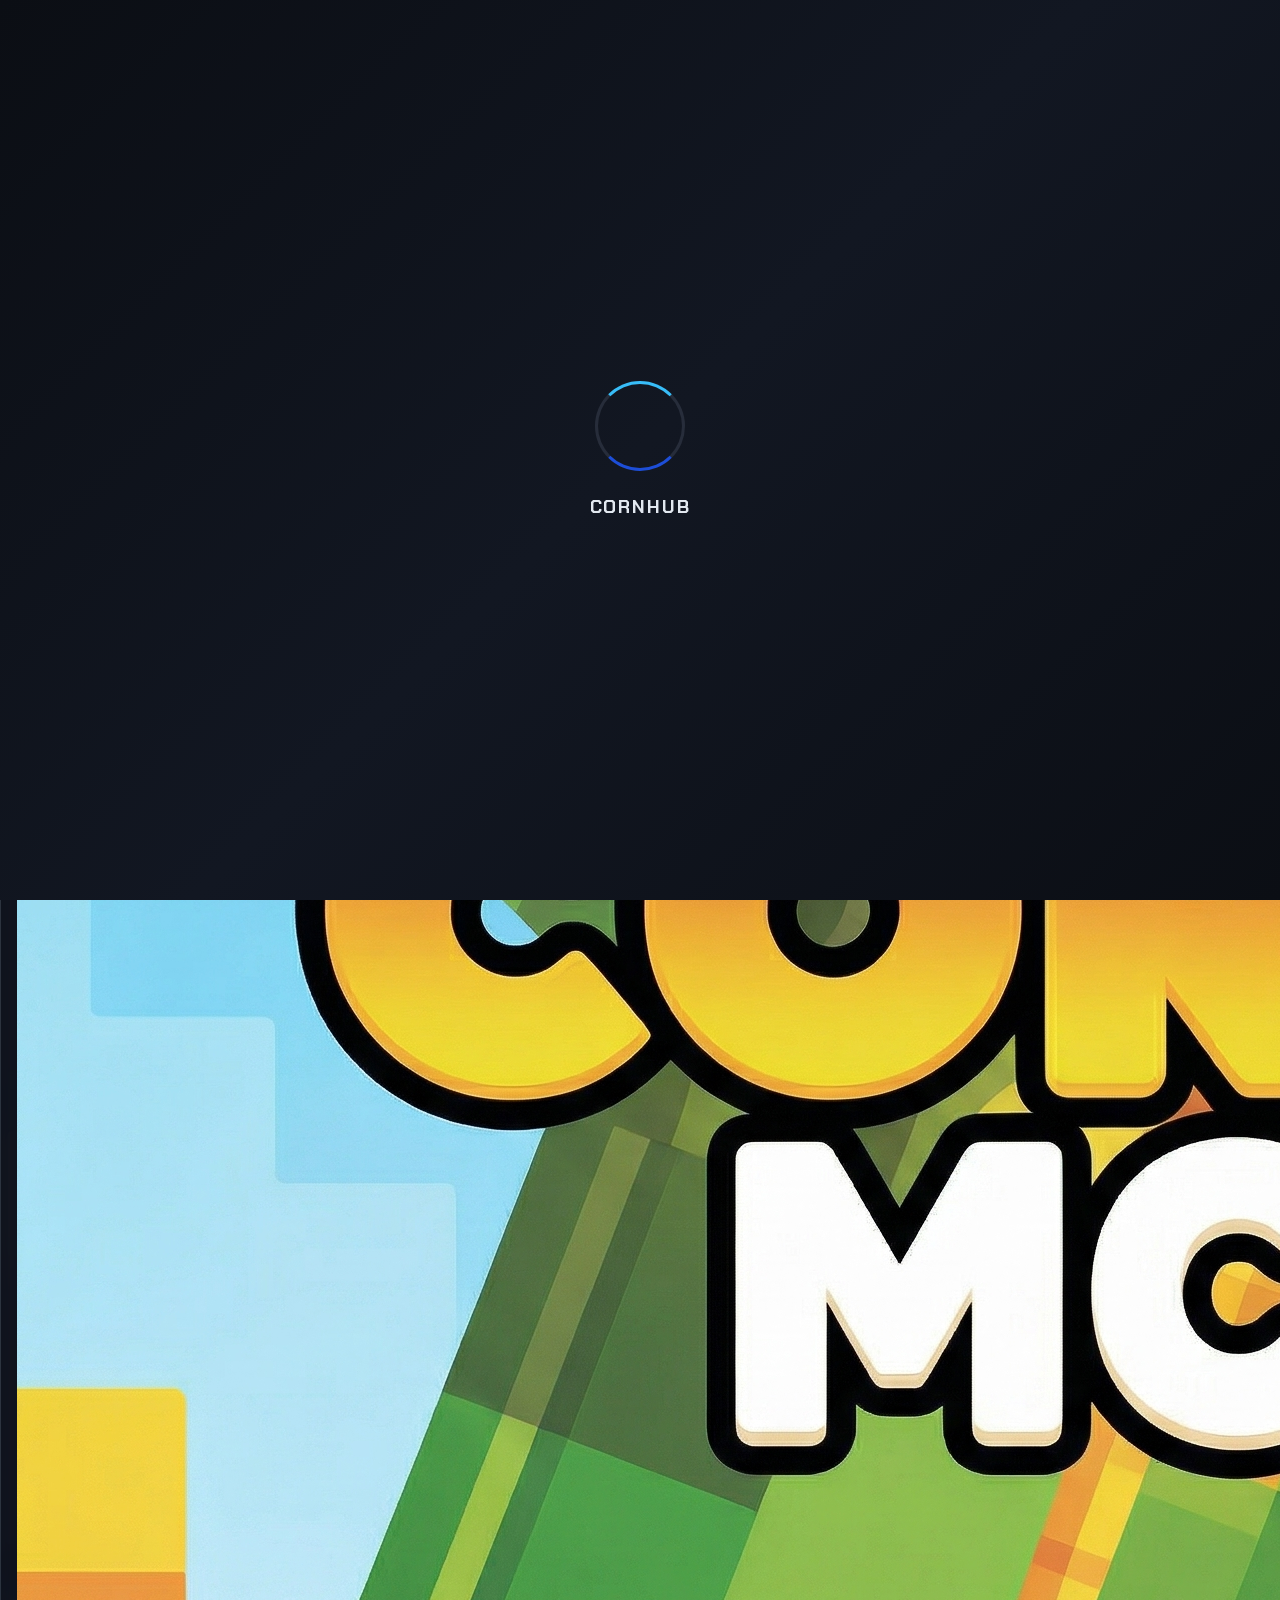
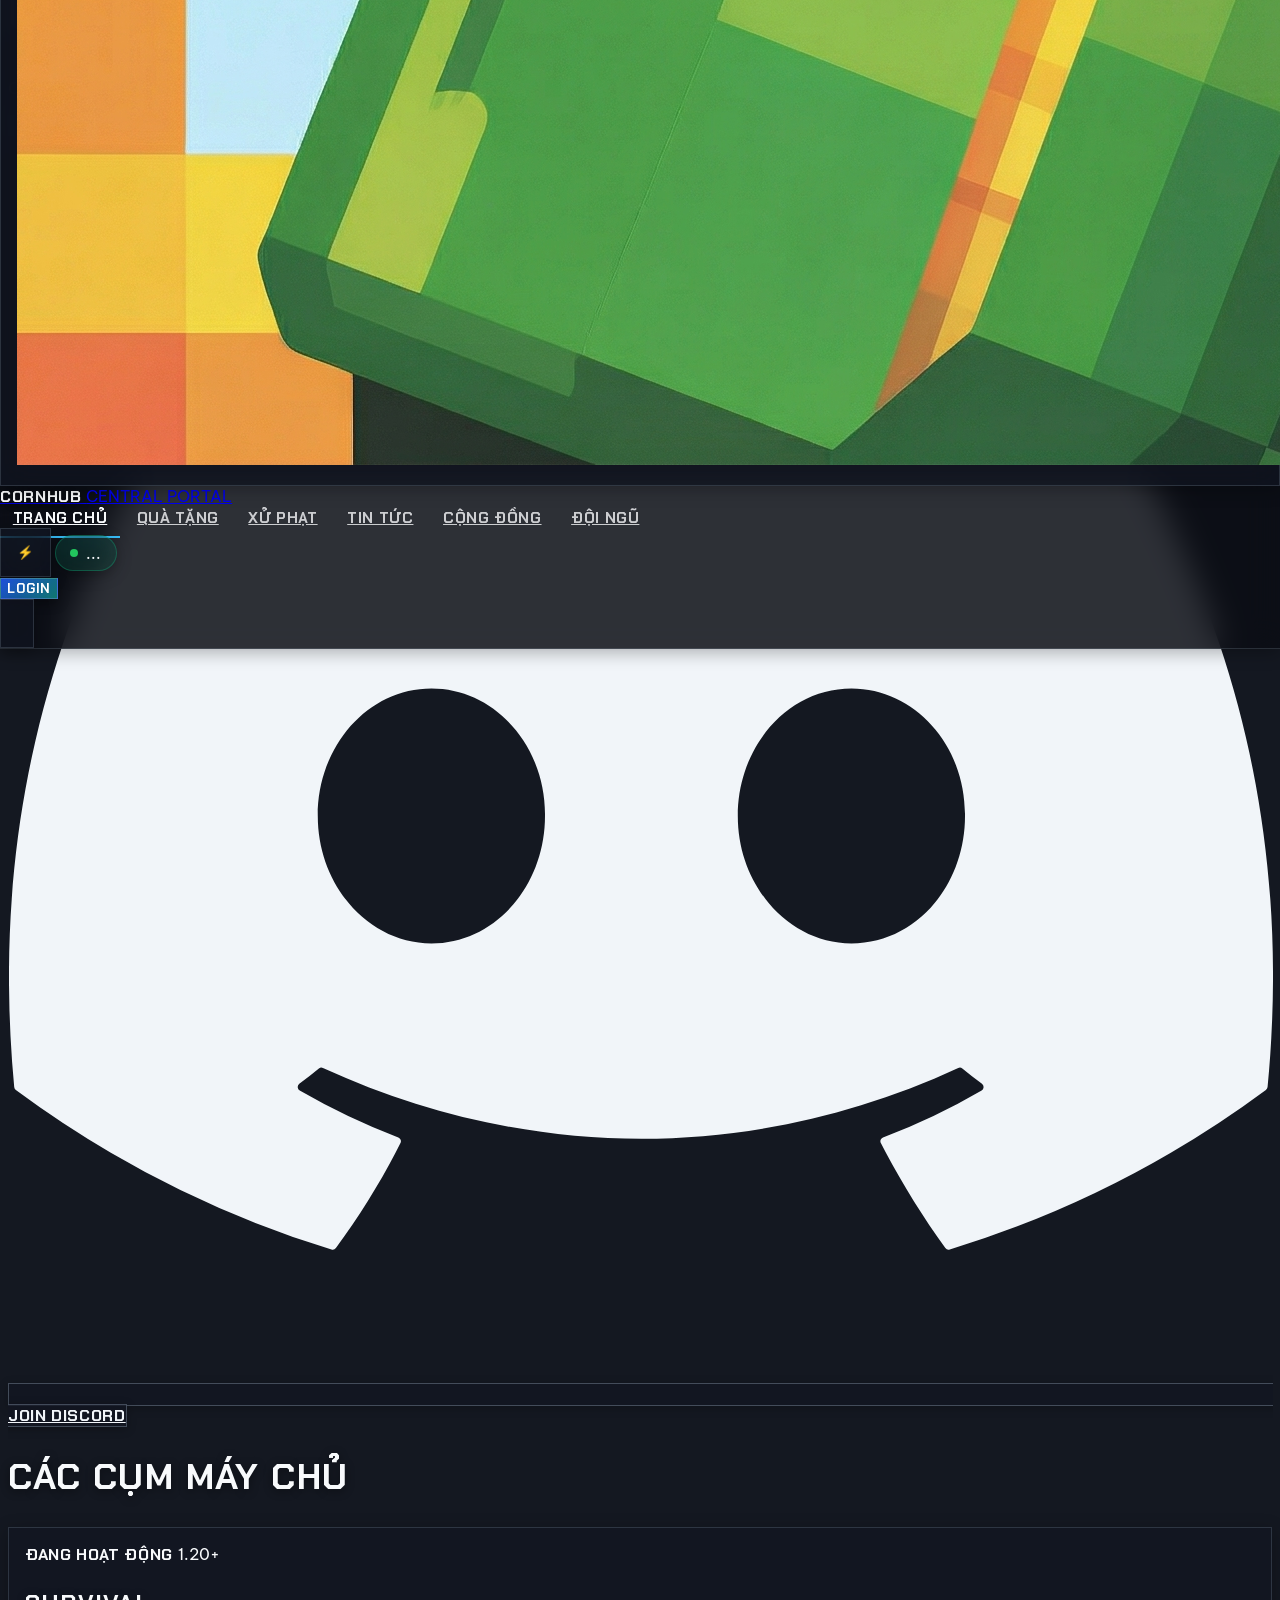
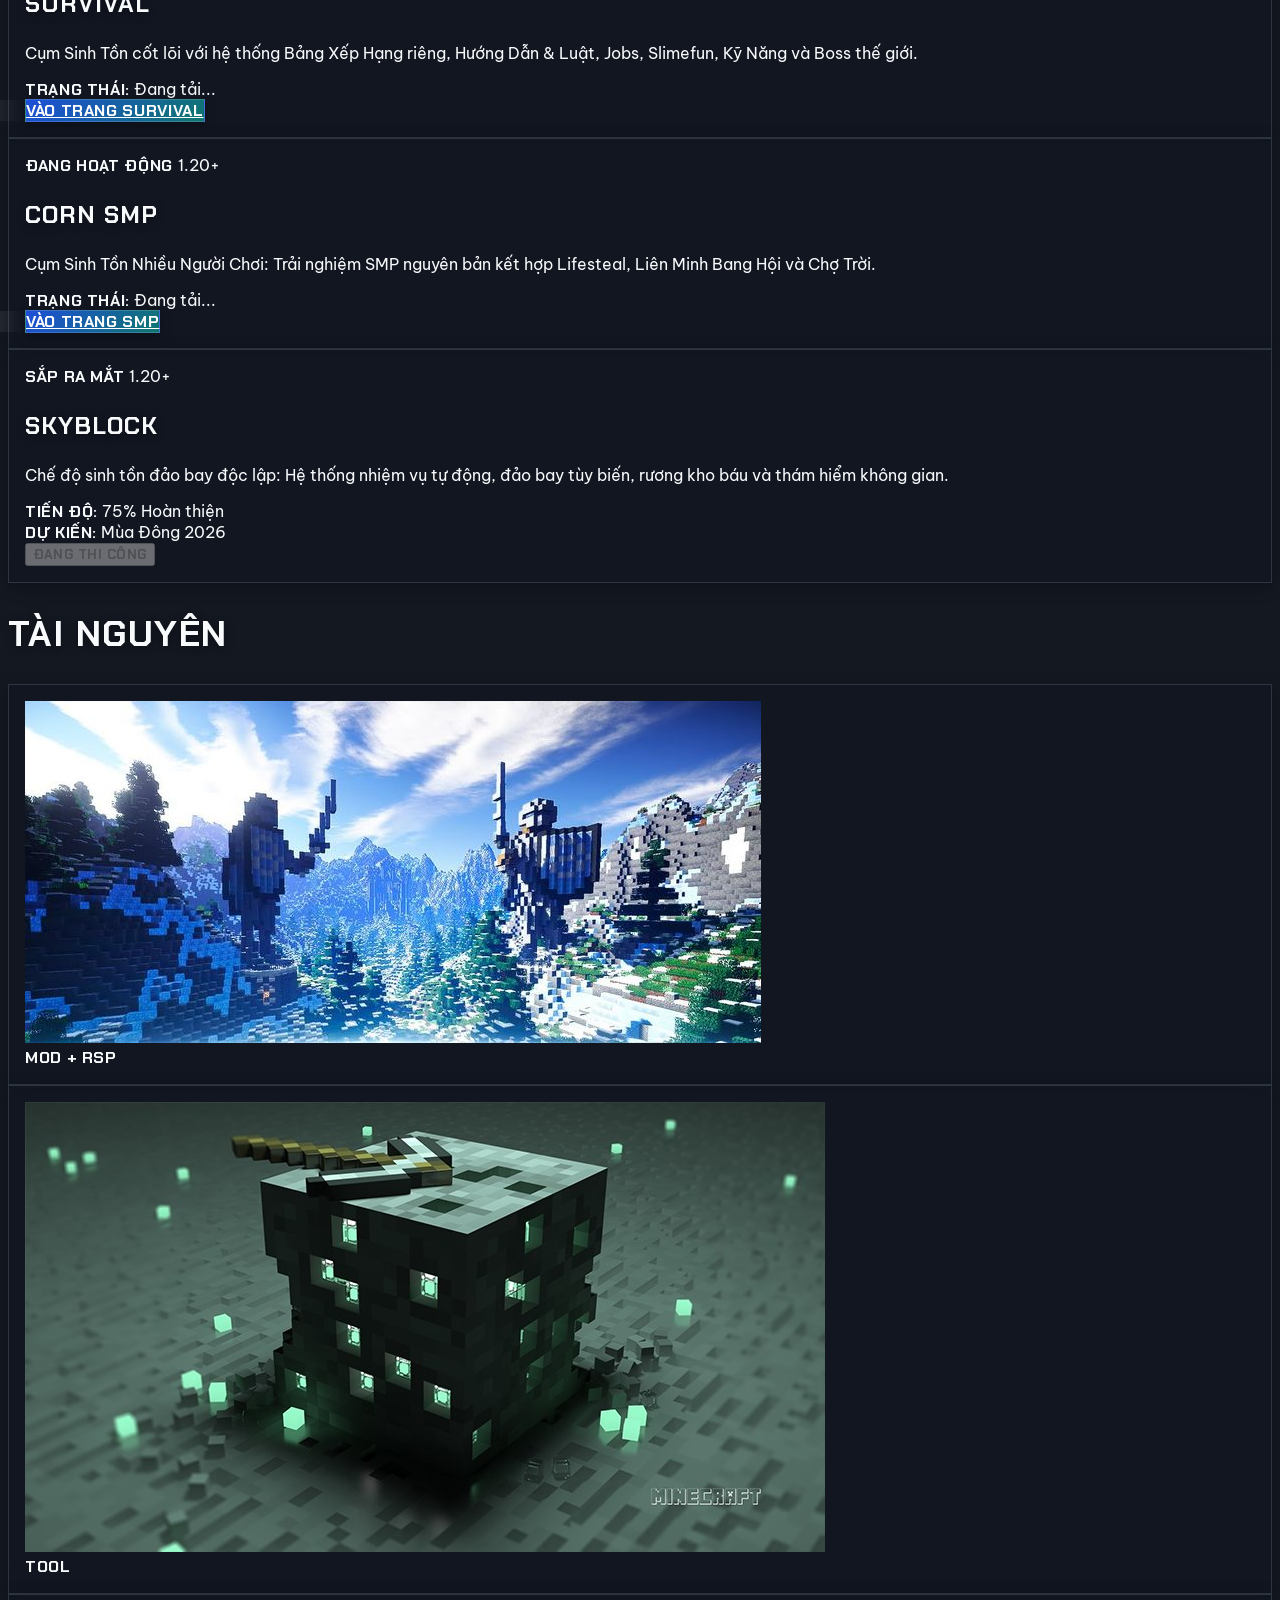
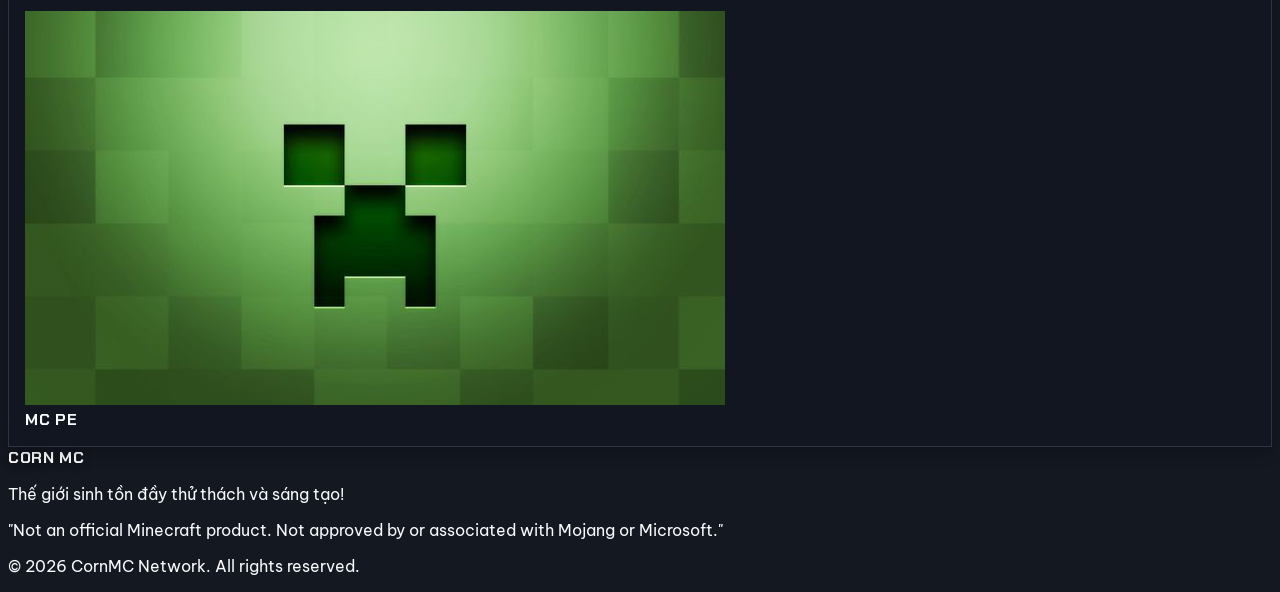
==== commit 7323cea5: "up" ====
--- a/index.html
+++ b/index.html
@@ -12,7 +12,7 @@
     <link rel="preconnect" href="https://fonts.gstatic.com" crossorigin>
     <link rel="icon" type="image/jpeg" href="/assets/icon/logo.ico">
     <link
-        href="https://fonts.googleapis.com/css2?family=Chakra+Petch:wght@300;400;500;600;700&family=Space+Grotesk:wght@300;400;500;600;700&display=swap"
+        href="https://fonts.googleapis.com/css2?family=Be+Vietnam+Pro:wght@400;500;600;700&family=Chakra+Petch:wght@400;500;600;700&display=swap"
         rel="stylesheet">
     <link rel="stylesheet" href="/assets/css/style.css">
     <!-- Google tag (gtag.js) -->
@@ -44,7 +44,7 @@
                 <!-- Logo CornHub -->
                 <a href="#home" data-nav="home" class="nav-brand flex items-center space-x-3 shrink-0 group">
                     <div
-                        class="w-12 h-12 rounded-lg glass-panel flex items-center justify-center relative overflow-hidden shrink-0 border border-cyan-500/30 group-hover:border-cyan-400 transition">
+                        class="w-12 h-12 rounded-lg glass-panel p-0 flex items-center justify-center relative overflow-hidden shrink-0 border border-sky-500/30 group-hover:border-sky-400 transition">
                         <img src="/assets/icon/serverlogoo.png" alt="CornMC Logo" class="w-full h-full object-cover">
                     </div>
                     <div>
@@ -105,28 +105,28 @@
         <!-- 1. TRANG CHỦ CORNHUB -->
         <section id="section-home" class="content-section active">
             <!-- Hero Header -->
-            <div class="min-h-[75vh] flex items-center justify-center px-4 py-16 relative overflow-hidden group">
+            <div class="min-h-[75vh] flex items-center justify-center px-4 py-16 relative overflow-hidden">
                 <img src="/assets/image/nenhe.png"
-                    class="absolute inset-0 w-full h-full object-cover opacity-60 contrast-110 group-hover:scale-105 transition-transform duration-[10s]">
+                    class="absolute inset-0 w-full h-full object-cover opacity-55 contrast-105">
                 <div class="absolute inset-0"
-                    style="background: radial-gradient(circle at center, rgba(9, 9, 11, 0.3) 0%, rgba(9, 9, 11, 0.95) 100%);">
+                    style="background: radial-gradient(circle at center, rgba(11, 14, 20, 0.35) 0%, rgba(11, 14, 20, 0.94) 100%);">
                 </div>
 
                 <div class="max-w-6xl mx-auto text-center relative z-10">
                     <h1
-                        class="text-6xl sm:text-7xl md:text-8xl lg:text-9xl font-black title-font neon-text mb-6 leading-none drop-shadow-[0_0_25px_rgba(139,92,246,0.6)]">
+                        class="text-6xl sm:text-7xl md:text-8xl lg:text-9xl font-black title-font neon-text mb-6 leading-none">
                         CORNHUB
                     </h1>
 
-                    <p class="text-xl sm:text-2xl md:text-3xl mb-12 text-purple-100 font-medium drop-shadow-md"
-                        style="letter-spacing: 0.15em; text-shadow: 0 2px 4px rgba(0,0,0,0.8);">
+                    <p class="text-xl sm:text-2xl md:text-3xl mb-12 text-slate-200 font-medium"
+                        style="letter-spacing: 0.04em; text-shadow: 0 2px 4px rgba(0,0,0,0.8);">
                         CỔNG KẾT NỐI HỆ THỐNG CORNMC NETWORK
                     </p>
 
                     <!-- Global IP Bar -->
                     <div class="flex flex-wrap items-center justify-center gap-4 mb-8">
                         <button id="copy-ip-btn"
-                            class="cyber-btn px-10 py-4 rounded-xl font-bold text-base title-font flex items-center space-x-3 hover:scale-110 transition-transform shadow-[0_0_20px_rgba(34,211,238,0.4)]">
+                            class="cyber-btn px-10 py-4 rounded-xl font-bold text-base title-font flex items-center space-x-3">
                             <span>IP SERVER</span>
                         </button>
                         <a href="https://dsc.gg/cornmc" target="_blank"
@@ -235,7 +235,7 @@
                         </div>
                         <div class="pt-2">
                             <button disabled
-                                class="glass-panel w-full py-3 px-4 rounded-xl text-gray-400 font-bold text-sm cursor-not-allowed title-font">
+                                class="bg-slate-800/70 border border-slate-700 w-full py-3 px-4 rounded-xl text-gray-400 font-bold text-sm cursor-not-allowed title-font">
                                 ĐANG THI CÔNG
                             </button>
                         </div>
@@ -249,46 +249,43 @@
                 <h2 class="text-4xl sm:text-5xl font-black title-font text-center mb-12 neon-text">TÀI NGUYÊN</h2>
                 <div class="grid grid-cols-1 sm:grid-cols-2 lg:grid-cols-3 gap-6">
                     <!-- MOD + RSP -->
-                    <div class="glass-panel rounded-2xl overflow-hidden h-64 tilt-card group">
+                    <div class="glass-panel p-0 rounded-2xl overflow-hidden h-64 tilt-card group">
                         <div class="w-full h-full flex items-center justify-center relative overflow-hidden">
                             <img src="/assets/image/databack.png"
-                                class="absolute inset-0 w-full h-full object-cover opacity-50 group-hover:scale-110 transition-transform duration-700">
-                            <div class="absolute inset-0"
-                                style="background: linear-gradient(135deg, rgba(139, 92, 246, 0.4), rgba(34, 211, 238, 0.4));">
+                                class="absolute inset-0 w-full h-full object-cover opacity-50 transition-opacity duration-300 group-hover:opacity-70">
+                            <div class="absolute inset-0 bg-slate-950/50">
                             </div>
                             <div class="relative z-10 text-center cursor-pointer w-full h-full flex items-center justify-center"
                                 onclick="window.showDownloadModal()">
-                                <span class="text-2xl font-bold text-white drop-shadow-md title-font">MOD + RSP</span>
+                                <span class="text-2xl font-bold text-white title-font">MOD + RSP</span>
                             </div>
                         </div>
                     </div>
 
                     <!-- TOOL -->
-                    <div class="glass-panel rounded-2xl overflow-hidden h-64 tilt-card group">
+                    <div class="glass-panel p-0 rounded-2xl overflow-hidden h-64 tilt-card group">
                         <div class="w-full h-full flex items-center justify-center relative overflow-hidden">
                             <img src="/assets/image/tool.jpg"
-                                class="absolute inset-0 w-full h-full object-cover opacity-50 group-hover:scale-110 transition-transform duration-700">
-                            <div class="absolute inset-0"
-                                style="background: linear-gradient(135deg, rgba(34, 211, 238, 0.4), rgba(139, 92, 246, 0.4));">
+                                class="absolute inset-0 w-full h-full object-cover opacity-50 transition-opacity duration-300 group-hover:opacity-70">
+                            <div class="absolute inset-0 bg-slate-950/50">
                             </div>
                             <div class="relative z-10 text-center cursor-pointer w-full h-full flex items-center justify-center"
                                 onclick="document.getElementById('tool-modal').classList.add('active')">
-                                <span class="text-2xl font-bold text-white drop-shadow-md title-font">TOOL</span>
+                                <span class="text-2xl font-bold text-white title-font">TOOL</span>
                             </div>
                         </div>
                     </div>
 
                     <!-- MC PE -->
-                    <div class="glass-panel rounded-2xl overflow-hidden h-64 tilt-card group">
+                    <div class="glass-panel p-0 rounded-2xl overflow-hidden h-64 tilt-card group">
                         <div class="w-full h-full flex items-center justify-center relative overflow-hidden">
                             <img src="/assets/image/cree.jpg"
-                                class="absolute inset-0 w-full h-full object-cover opacity-50 group-hover:scale-110 transition-transform duration-700">
-                            <div class="absolute inset-0"
-                                style="background: linear-gradient(135deg, rgba(139, 92, 246, 0.4), rgba(34, 211, 238, 0.4));">
+                                class="absolute inset-0 w-full h-full object-cover opacity-50 transition-opacity duration-300 group-hover:opacity-70">
+                            <div class="absolute inset-0 bg-slate-950/50">
                             </div>
                             <div class="relative z-10 text-center cursor-pointer w-full h-full flex items-center justify-center"
                                 onclick="window.showMcPeModal()">
-                                <span class="text-2xl font-bold text-white drop-shadow-md title-font">MC PE</span>
+                                <span class="text-2xl font-bold text-white title-font">MC PE</span>
                             </div>
                         </div>
                     </div>
@@ -469,35 +466,32 @@
             <form id="profile-form" class="space-y-6">
                 <div class="flex justify-center">
                     <div class="relative group">
-                        <img id="profile-preview" src=""
-                            class="w-24 h-24 rounded-full border-2 border-cyan-400 shadow-[0_0_20px_rgba(34,211,238,0.3)] object-cover">
-                        <div
-                            class="absolute inset-0 rounded-full border-2 border-dashed border-white/50 animate-spin-slow pointer-events-none">
-                        </div>
+                        <img id="profile-preview" src="/assets/icon/serverlogoo.png" alt="Avatar Preview"
+                            class="w-24 h-24 rounded-full border-2 border-sky-400 object-cover">
                     </div>
                 </div>
 
                 <div>
-                    <label class="text-xs font-bold text-purple-300 uppercase block mb-2 title-font">Tên hiển thị</label>
+                    <label class="text-xs font-bold text-slate-300 uppercase block mb-2 title-font">Tên hiển thị</label>
                     <input type="text" id="edit-name"
                         class="cyber-input w-full px-4 py-3 rounded-lg text-white font-bold"
                         placeholder="Nhập tên mới...">
                 </div>
 
                 <div>
-                    <label class="text-xs font-bold text-purple-300 uppercase block mb-2 title-font">Đổi Ảnh Đại Diện</label>
+                    <label class="text-xs font-bold text-slate-300 uppercase block mb-2 title-font">Đổi Ảnh Đại Diện</label>
                     <div class="flex items-center gap-3">
                         <input type="file" id="edit-avatar-file" accept="image/*"
-                            class="w-full text-sm text-gray-300 file:mr-4 file:py-2 file:px-4 file:rounded-lg file:border-0 file:text-sm file:font-bold file:bg-purple-600 file:text-white hover:file:bg-purple-500 cursor-pointer bg-black/50 border border-gray-700 rounded-lg outline-none transition">
+                            class="w-full text-sm text-gray-300 file:mr-4 file:py-2 file:px-4 file:rounded-lg file:border-0 file:text-sm file:font-bold file:bg-blue-700 file:text-white hover:file:bg-blue-600 cursor-pointer bg-black/50 border border-gray-700 rounded-lg outline-none transition">
                         <input type="hidden" id="edit-avatar">
                     </div>
                     <p id="avatar-upload-status" class="text-xs mt-2 hidden"></p>
-                    <img id="edit-avatar-preview" src=""
-                        class="hidden mt-3 w-16 h-16 object-cover rounded-full border-2 border-purple-500/50 shadow-[0_0_10px_rgba(168,85,247,0.3)]">
+                    <img id="edit-avatar-preview" src="/assets/icon/serverlogoo.png" alt="Selected Avatar"
+                        class="hidden mt-3 w-16 h-16 object-cover rounded-full border-2 border-sky-500/50">
                     <p class="text-[10px] text-gray-500 mt-2">Để trống để dùng Skin Minecraft theo tên.</p>
                 </div>
 
-                <div class="mb-4 bg-black/40 p-4 rounded-xl border border-white/5">
+                <div class="mb-4 pt-4 border-t border-white/10">
                     <label class="block text-[#5865F2] text-xs font-bold mb-2 flex items-center gap-2">
                         <svg class="w-4 h-4" fill="currentColor" viewBox="0 0 24 24">
                             <path
@@ -511,18 +505,18 @@
                             class="cyber-input w-full px-4 py-2 rounded-lg text-sm bg-black/50 border-[#5865F2]/30 focus:border-[#5865F2]"
                             placeholder="Nhập ID Discord (VD: 13232625073...)">
                         <button type="button" id="btn-request-verify"
-                            class="bg-[#5865F2] hover:bg-[#4752C4] text-white px-4 py-2 rounded-lg text-xs font-bold transition whitespace-nowrap shadow-[0_0_10px_rgba(88,101,242,0.4)]">NHẬN MÃ</button>
+                            class="bg-[#5865F2] hover:bg-[#4752C4] text-white px-4 py-2 rounded-lg text-xs font-bold transition whitespace-nowrap">NHẬN MÃ</button>
                     </div>
 
                     <div id="discord-verify-zone"
-                        class="hidden mt-3 p-3 bg-[#5865F2]/10 border border-[#5865F2]/30 rounded-lg">
+                        class="hidden mt-3 pt-3 border-t border-[#5865F2]/30">
                         <p class="text-xs text-gray-300 mb-2">Hệ thống đang gửi mã qua tin nhắn (DM) Discord cho ID trên. Vui lòng nhập mã gồm 6 chữ số vào đây:</p>
                         <div class="flex gap-2">
                             <input type="text" id="discord-verify-code"
                                 class="cyber-input w-full px-4 py-2 rounded-lg text-center font-mono font-bold tracking-[0.5em] text-lg text-[#5865F2]"
                                 placeholder="------" maxlength="6">
                             <button type="button" id="btn-confirm-verify"
-                                class="bg-green-600 hover:bg-green-500 text-white px-4 py-2 rounded-lg text-xs font-bold transition whitespace-nowrap shadow-[0_0_10px_rgba(22,163,74,0.4)]">XÁC NHẬN</button>
+                                class="bg-green-700 hover:bg-green-600 text-white px-4 py-2 rounded-lg text-xs font-bold transition whitespace-nowrap">XÁC NHẬN</button>
                         </div>
                     </div>
 
@@ -535,7 +529,7 @@
                         placeholder="VD: https://facebook.com/...">
                 </div>
 
-                <div class="bg-red-900/20 p-4 rounded-xl border border-red-500/30">
+                <div class="pt-4 border-t border-red-500/30">
                     <label class="block text-red-400 text-xs font-bold mb-2 title-font">Đổi Mật Khẩu (Để trống nếu không đổi)</label>
                     <input type="password" id="edit-new-password"
                         class="cyber-input w-full px-4 py-2 rounded-lg text-sm mb-2" placeholder="Mật khẩu mới...">
@@ -582,15 +576,30 @@
             </div>
 
             <div class="modal-body flex flex-col">
-                <div class="flex justify-between items-center mb-4">
+                <div class="flex flex-wrap justify-between items-center gap-3 mb-4">
                     <div class="text-cyan-400 font-bold">
                         Tổng: <span id="total-users-count" class="text-white">0</span> thành viên
                     </div>
-                    <input type="text" id="user-search" placeholder="🔍 Tìm tên hoặc email..."
-                        class="cyber-input px-4 py-2 rounded-lg w-64 border border-purple-500/30">
-                </div>
-
-                <div class="flex-1 overflow-y-auto custom-scrollbar bg-black/40 rounded-xl border border-purple-500/20">
+                    <div class="flex flex-wrap items-center gap-2">
+                        <select id="user-role-filter"
+                            class="cyber-input px-3 py-2 rounded-lg text-xs font-bold text-cyan-300 border border-cyan-500/30 bg-black/60">
+                            <option value="all" class="bg-gray-900">Tất cả Role</option>
+                            <option value="staff_all" class="bg-gray-900">🛡️ Toàn bộ BQT</option>
+                            <option value="admin" class="bg-gray-900">ADMIN</option>
+                            <option value="dev" class="bg-gray-900">DEV</option>
+                            <option value="mod" class="bg-gray-900">MOD</option>
+                            <option value="staff" class="bg-gray-900">STAFF</option>
+                            <option value="media" class="bg-gray-900">MEDIA</option>
+                            <option value="helper" class="bg-gray-900">HELPER</option>
+                            <option value="vip" class="bg-gray-900">VIP</option>
+                            <option value="member" class="bg-gray-900">MEMBER</option>
+                        </select>
+                        <input type="text" id="user-search" placeholder="🔍 Tìm tên hoặc email..."
+                            class="cyber-input px-4 py-2 rounded-lg w-64 border border-purple-500/30">
+                    </div>
+                </div>
+
+                <div class="flex-1 overflow-y-auto custom-scrollbar bg-black/30 border-t border-slate-700/60">
                     <table class="w-full text-left border-collapse">
                         <thead class="sticky top-0 bg-gray-900/95 backdrop-blur z-10 text-cyan-400 uppercase text-xs">
                             <tr>
@@ -632,7 +641,7 @@
                     <input type="datetime-local" id="gw-endtime" class="cyber-input w-full p-3 rounded-lg text-white" required>
                 </div>
                 <button type="submit"
-                    class="bg-pink-600 hover:bg-pink-500 text-white w-full py-3 rounded-lg font-bold shadow-[0_0_15px_rgba(236,72,153,0.4)] transition">PHÁT ĐỘNG SỰ KIỆN 🚀</button>
+                    class="bg-pink-700 hover:bg-pink-600 text-white w-full py-3 rounded-lg font-bold transition">PHÁT ĐỘNG SỰ KIỆN 🚀</button>
             </form>
         </div>
     </div>
@@ -646,7 +655,7 @@
                 </h2>
                 <button class="close-modal text-cyan-300 hover:text-red-400 transition text-2xl font-bold">✕</button>
             </div>
-            <div class="flex-1 w-full rounded-xl overflow-hidden bg-black/60 border border-white/10">
+            <div class="flex-1 w-full overflow-hidden bg-black/60">
                 <iframe src="/tool.html" class="w-full h-full border-none custom-scrollbar" title="CornMC Tool"></iframe>
             </div>
         </div>
--- a/assets/css/style.css
+++ b/assets/css/style.css
@@ -3,25 +3,44 @@
 }
 
 :root {
-    --primary-purple: #8b5cf6;
-    --accent-cyan: #22d3ee;
-    --dark-base: #09090b;
-    --dark-elevated: #0f0f1a;
+    --primary-brand: #1d4ed8;
+    --primary-brand-hover: #2563eb;
+    --accent-teal: #0f766e;
+    --accent-sky: #38bdf8;
+    --dark-base: #0b0e14;
+    --dark-elevated: #121722;
+    --border-subtle: rgba(148, 163, 184, 0.22);
     --light: #f8fafc;
 }
 
 body {
-    font-family: 'Space Grotesk', sans-serif;
-    background: #1c1c22;
-    color: #f8fafc;
+    font-family: 'Be Vietnam Pro', system-ui, -apple-system, sans-serif;
+    background: #141821;
+    color: var(--light);
     overflow-x: hidden;
     position: relative;
+}
+
+/* Clear typographic hierarchy fallback for static & runtime rendering */
+h1 {
+    font-size: 3rem;
+    line-height: 1.05;
+}
+
+h2 {
+    font-size: 2.25rem;
+    line-height: 1.15;
+}
+
+h3 {
+    font-size: 1.5rem;
+    line-height: 1.25;
 }
 
 .title-font {
     font-family: 'Chakra Petch', sans-serif;
     font-weight: 700;
-    letter-spacing: 0.05em;
+    letter-spacing: 0.04em;
     text-transform: uppercase;
 }
 
@@ -34,83 +53,50 @@
     scrollbar-width: none;
 }
 
-/* Animated Background */
+/* Subtle ambient background (replaces decorative 2-axis grid-line pattern) */
 .cyber-grid {
     position: fixed;
     top: 0;
     left: 0;
     width: 100%;
     height: 100%;
-    background:
-        linear-gradient(90deg, rgba(139, 92, 246, 0.03) 1px, transparent 1px),
-        linear-gradient(rgba(139, 92, 246, 0.03) 1px, transparent 1px);
-    background-size: 50px 50px;
+    background: radial-gradient(circle at 50% 0%, rgba(30, 58, 138, 0.14), transparent 65%);
     z-index: 0;
-    opacity: 0.4;
-    animation: gridMove 20s linear infinite;
-}
-
-@keyframes gridMove {
-    0% {
-        background-position: 0 0;
-    }
-
-    100% {
-        background-position: 50px 50px;
-    }
+    pointer-events: none;
 }
 
 .gradient-orb {
     position: fixed;
     border-radius: 50%;
     filter: blur(120px);
-    opacity: 0.3;
+    opacity: 0.18;
     z-index: 0;
-    animation: float 20s ease-in-out infinite;
+    pointer-events: none;
 }
 
 .orb-1 {
     width: 500px;
     height: 500px;
-    background: radial-gradient(circle, rgba(139, 92, 246, 0.4), transparent 70%);
+    background: radial-gradient(circle, rgba(29, 78, 216, 0.35), transparent 70%);
     top: -10%;
     right: -10%;
-    animation-delay: 0s;
 }
 
 .orb-2 {
     width: 400px;
     height: 400px;
-    background: radial-gradient(circle, rgba(34, 211, 238, 0.3), transparent 70%);
+    background: radial-gradient(circle, rgba(15, 118, 110, 0.28), transparent 70%);
     bottom: -10%;
     left: -5%;
-    animation-delay: 5s;
 }
 
 .orb-3 {
-    width: 600px;
-    height: 600px;
-    background: radial-gradient(circle, rgba(139, 92, 246, 0.2), transparent 70%);
+    width: 520px;
+    height: 520px;
+    background: radial-gradient(circle, rgba(30, 64, 175, 0.18), transparent 70%);
     top: 50%;
     left: 50%;
     transform: translate(-50%, -50%);
-    animation-delay: 10s;
-}
-
-@keyframes float {
-
-    0%,
-    100% {
-        transform: translate(0, 0) scale(1);
-    }
-
-    33% {
-        transform: translate(50px, -50px) scale(1.1);
-    }
-
-    66% {
-        transform: translate(-50px, 50px) scale(0.9);
-    }
 }
 
 /* Particle Network Canvas */
@@ -124,50 +110,6 @@
     pointer-events: none;
 }
 
-@keyframes wave1 {
-
-    0%,
-    100% {
-        transform: translate(0, 0) rotate(0deg);
-    }
-
-    33% {
-        transform: translate(5%, -5%) rotate(5deg);
-    }
-
-    66% {
-        transform: translate(-5%, 5%) rotate(-5deg);
-    }
-}
-
-@keyframes wave2 {
-
-    0%,
-    100% {
-        transform: translate(0, 0) rotate(0deg);
-    }
-
-    33% {
-        transform: translate(-7%, 7%) rotate(-7deg);
-    }
-
-    66% {
-        transform: translate(7%, -7%) rotate(7deg);
-    }
-}
-
-@keyframes wave3 {
-
-    0%,
-    100% {
-        transform: translate(0, 0) rotate(0deg);
-    }
-
-    50% {
-        transform: translate(10%, -10%) rotate(10deg);
-    }
-}
-
 /* Preloader */
 #preloader {
     position: fixed;
@@ -175,13 +117,13 @@
     left: 0;
     width: 100%;
     height: 100%;
-    background: linear-gradient(135deg, #09090b 0%, #0f0f1a 50%, #09090b 100%);
+    background: linear-gradient(135deg, #0b0e14 0%, #121722 50%, #0b0e14 100%);
     z-index: 9999;
     display: flex;
     align-items: center;
     justify-content: center;
     flex-direction: column;
-    transition: opacity 0.8s ease, visibility 0.8s ease;
+    transition: opacity 0.6s ease-out, visibility 0.6s ease-out;
 }
 
 #preloader.hidden {
@@ -190,16 +132,13 @@
 }
 
 .loader-ring {
-    width: 100px;
-    height: 100px;
-    border: 3px solid rgba(139, 92, 246, 0.1);
-    border-top-color: var(--primary-purple);
-    border-bottom-color: var(--accent-cyan);
+    width: 84px;
+    height: 84px;
+    border: 3px solid rgba(148, 163, 184, 0.16);
+    border-top-color: var(--accent-sky);
+    border-bottom-color: var(--primary-brand);
     border-radius: 50%;
-    animation: spin 1.5s cubic-bezier(0.68, -0.55, 0.265, 1.55) infinite;
-    box-shadow:
-        0 0 30px rgba(139, 92, 246, 0.5),
-        inset 0 0 20px rgba(34, 211, 238, 0.3);
+    animation: spin 1.1s cubic-bezier(0.16, 1, 0.3, 1) infinite;
 }
 
 @keyframes spin {
@@ -209,51 +148,37 @@
 }
 
 .loader-text {
-    margin-top: 30px;
-    font-size: 1.2rem;
-    letter-spacing: 0.3em;
-    background: linear-gradient(90deg, var(--primary-purple), var(--accent-cyan), var(--primary-purple));
-    background-size: 200% auto;
-    -webkit-background-clip: text;
-    -webkit-text-fill-color: transparent;
-    animation: shimmer 3s linear infinite;
-}
-
-@keyframes shimmer {
-    to {
-        background-position: 200% center;
-    }
-}
-
-/* Glassmorphism */
+    margin-top: 24px;
+    font-size: 1.15rem;
+    letter-spacing: 0.1em;
+    color: #e2e8f0;
+}
+
+/* Surfaces & Panels (clean borders, neutral elevation, breathing room) */
 .glass-panel {
-    background: rgba(15, 15, 26, 0.4);
+    background: rgba(18, 23, 34, 0.68);
+    backdrop-filter: blur(16px);
+    border: 1px solid var(--border-subtle);
+    padding: 1rem;
+    box-shadow: 0 4px 16px rgba(0, 0, 0, 0.28);
+}
+
+.glass-intense {
+    background: rgba(15, 20, 30, 0.85);
     backdrop-filter: blur(20px);
-    border: 1px solid rgba(139, 92, 246, 0.2);
-    box-shadow:
-        0 8px 32px rgba(0, 0, 0, 0.4),
-        inset 0 1px 0 rgba(255, 255, 255, 0.05);
-}
-
-.glass-intense {
-    background: rgba(15, 15, 26, 0.7);
-    backdrop-filter: blur(30px);
-    border: 1px solid rgba(139, 92, 246, 0.3);
-    box-shadow:
-        0 12px 40px rgba(0, 0, 0, 0.5),
-        inset 0 1px 0 rgba(255, 255, 255, 0.1),
-        0 0 30px rgba(139, 92, 246, 0.2);
-}
-
-/* Cyber Button */
+    border: 1px solid rgba(148, 163, 184, 0.28);
+    padding: 1.5rem;
+    box-shadow: 0 6px 20px rgba(0, 0, 0, 0.38);
+}
+
+/* Primary & Secondary Buttons (WCAG AA contrast >= 5.5:1, no neon halo) */
 .cyber-btn {
     position: relative;
-    background: linear-gradient(135deg, var(--primary-purple), var(--accent-cyan));
-    border: 1px solid rgba(255, 255, 255, 0.2);
-    box-shadow:
-        0 0 30px rgba(139, 92, 246, 0.5),
-        inset 0 1px 0 rgba(255, 255, 255, 0.3);
-    transition: all 0.3s cubic-bezier(0.075, 0.82, 0.165, 1);
+    background: linear-gradient(135deg, #1d4ed8, #0f766e);
+    color: #ffffff;
+    border: 1px solid rgba(255, 255, 255, 0.16);
+    box-shadow: 0 4px 12px rgba(0, 0, 0, 0.32);
+    transition: transform 0.22s cubic-bezier(0.16, 1, 0.3, 1), background-color 0.22s ease, box-shadow 0.22s ease;
     overflow: hidden;
 }
 
@@ -261,37 +186,36 @@
     content: '';
     position: absolute;
     top: 0;
-    left: -100%;
+    left: 0;
     width: 100%;
     height: 100%;
-    background: linear-gradient(90deg, transparent, rgba(255, 255, 255, 0.3), transparent);
-    transition: left 0.6s ease;
+    background: linear-gradient(90deg, transparent, rgba(255, 255, 255, 0.18), transparent);
+    transform: translateX(-100%);
+    transition: transform 0.5s cubic-bezier(0.16, 1, 0.3, 1);
 }
 
 .cyber-btn:hover {
-    transform: translateY(-3px);
-    box-shadow:
-        0 0 50px rgba(139, 92, 246, 0.8),
-        0 10px 30px rgba(0, 0, 0, 0.3),
-        inset 0 1px 0 rgba(255, 255, 255, 0.4);
+    transform: translateY(-2px);
+    background: linear-gradient(135deg, #2563eb, #0d9488);
+    box-shadow: 0 8px 18px rgba(0, 0, 0, 0.38);
 }
 
 .cyber-btn:hover::before {
-    left: 100%;
+    transform: translateX(100%);
 }
 
 .cyber-btn-secondary {
-    background: rgba(15, 15, 26, 0.6);
+    background: rgba(18, 23, 34, 0.78);
     backdrop-filter: blur(10px);
-    border: 2px solid rgba(139, 92, 246, 0.5);
-    box-shadow: 0 0 20px rgba(139, 92, 246, 0.3);
-    transition: all 0.3s ease;
+    color: #f1f5f9;
+    border: 1px solid rgba(148, 163, 184, 0.38);
+    box-shadow: 0 2px 10px rgba(0, 0, 0, 0.25);
+    transition: transform 0.22s cubic-bezier(0.16, 1, 0.3, 1), background-color 0.22s ease, border-color 0.22s ease;
 }
 
 .cyber-btn-secondary:hover {
-    background: rgba(139, 92, 246, 0.2);
-    border-color: var(--accent-cyan);
-    box-shadow: 0 0 40px rgba(34, 211, 238, 0.5);
+    background: rgba(30, 41, 59, 0.85);
+    border-color: var(--accent-sky);
     transform: translateY(-2px);
 }
 
@@ -302,38 +226,39 @@
     left: 0;
     right: 0;
     z-index: 100;
-    background: rgba(9, 9, 11, 0.7);
-    backdrop-filter: blur(20px);
-    border-bottom: 1px solid rgba(139, 92, 246, 0.2);
-    box-shadow: 0 4px 30px rgba(0, 0, 0, 0.3);
+    background: rgba(11, 14, 20, 0.85);
+    backdrop-filter: blur(16px);
+    border-bottom: 1px solid var(--border-subtle);
+    box-shadow: 0 4px 16px rgba(0, 0, 0, 0.28);
 }
 
 .nav-link {
     position: relative;
-    color: rgba(248, 250, 252, 0.7);
-    transition: color 0.3s ease;
-    padding: 0.4rem 0.5rem; /* Giảm mạnh khoảng cách 2 bên của chữ */
-    font-size: 0.85rem; /* Thu nhỏ font chữ xuống một chút */
-}
-
-/* Khi lên màn hình PC to thì mới cho chữ và khoảng cách to ra */
+    color: rgba(248, 250, 252, 0.78);
+    transition: color 0.22s ease;
+    padding: 0.4rem 0.5rem;
+    font-size: 0.85rem;
+}
+
 @media (min-width: 1280px) {
     .nav-link {
         padding: 0.5rem 0.8rem;
-        font-size: 0.95rem; 
-    }
-}
-
+        font-size: 0.95rem;
+    }
+}
+
+/* GPU-composited underline animation using scaleX instead of width */
 .nav-link::before {
     content: '';
     position: absolute;
     bottom: -2px;
     left: 0;
-    width: 0;
+    width: 100%;
     height: 2px;
-    background: linear-gradient(90deg, var(--primary-purple), var(--accent-cyan));
-    transition: width 0.3s ease;
-    box-shadow: 0 0 10px var(--accent-cyan);
+    background: var(--accent-sky);
+    transform: scaleX(0);
+    transform-origin: left;
+    transition: transform 0.25s cubic-bezier(0.16, 1, 0.3, 1);
 }
 
 .nav-link:hover,
@@ -343,39 +268,33 @@
 
 .nav-link:hover::before,
 .nav-link.active::before {
-    width: 100%;
-}
-
-/* Hero Text Glow */
+    transform: scaleX(1);
+}
+
+/* Crisp Title Contrast (replaces heavy neon multi-halo glow) */
 .neon-text {
-    text-shadow:
-        0 0 10px rgba(139, 92, 246, 0.8),
-        0 0 20px rgba(139, 92, 246, 0.6),
-        0 0 40px rgba(139, 92, 246, 0.4),
-        0 0 80px rgba(34, 211, 238, 0.3);
-}
-
-/* 3D Tilt Cards */
+    color: #f8fafc;
+    text-shadow: 0 2px 10px rgba(0, 0, 0, 0.45);
+}
+
+/* Subtle Card Hover */
 .tilt-card {
-    transform-style: preserve-3d;
-    transition: transform 0.3s cubic-bezier(0.075, 0.82, 0.165, 1);
+    transition: transform 0.25s cubic-bezier(0.16, 1, 0.3, 1), border-color 0.25s ease;
 }
 
 .tilt-card:hover {
-    transform:
-        perspective(1000px) rotateX(var(--rotate-x, 0deg)) rotateY(var(--rotate-y, 0deg)) scale(1.05);
+    transform: translateY(-4px);
+    border-color: rgba(56, 189, 248, 0.4);
 }
 
 /* Stat Card Animation */
 .stat-card {
-    transition: all 0.4s ease;
+    transition: transform 0.25s cubic-bezier(0.16, 1, 0.3, 1), border-color 0.25s ease;
 }
 
 .stat-card:hover {
-    transform: translateY(-10px);
-    box-shadow:
-        0 20px 60px rgba(139, 92, 246, 0.4),
-        inset 0 1px 0 rgba(255, 255, 255, 0.15);
+    transform: translateY(-6px);
+    border-color: rgba(56, 189, 248, 0.4);
 }
 
 /* Content Sections */
@@ -386,13 +305,13 @@
 
 .content-section.active {
     display: block;
-    animation: fadeInUp 0.6s cubic-bezier(0.075, 0.82, 0.165, 1);
+    animation: fadeInUp 0.45s cubic-bezier(0.16, 1, 0.3, 1);
 }
 
 @keyframes fadeInUp {
     from {
         opacity: 0;
-        transform: translateY(40px);
+        transform: translateY(24px);
     }
 
     to {
@@ -405,43 +324,22 @@
 .feature-card {
     position: relative;
     overflow: hidden;
-    transition: all 0.4s ease;
-}
-
-.feature-card::before {
-    content: '';
-    position: absolute;
-    top: -50%;
-    left: -50%;
-    width: 200%;
-    height: 200%;
-    background: radial-gradient(circle, rgba(139, 92, 246, 0.1), transparent 70%);
-    opacity: 0;
-    transition: opacity 0.4s ease;
-}
-
-.feature-card:hover::before {
-    opacity: 1;
+    transition: transform 0.25s cubic-bezier(0.16, 1, 0.3, 1), border-color 0.25s ease;
 }
 
 .feature-card:hover {
-    transform: translateY(-12px);
-    border-color: rgba(139, 92, 246, 0.5);
-    box-shadow:
-        0 20px 60px rgba(139, 92, 246, 0.3),
-        inset 0 1px 0 rgba(255, 255, 255, 0.1);
+    transform: translateY(-6px);
+    border-color: rgba(56, 189, 248, 0.4);
 }
 
 /* Container cho bục vinh quang */
 .podium-container {
     display: flex;
     align-items: flex-end;
-    /* Căn đáy để tạo hiệu ứng cao thấp */
     justify-content: center;
     gap: 1.5rem;
     margin-bottom: 3rem;
     padding-top: 2rem;
-    /* Chừa chỗ cho hiệu ứng hover lên trên */
 }
 
 /* Card chung cho Top 3 */
@@ -451,12 +349,13 @@
     align-items: center;
     text-align: center;
     position: relative;
-    transition: all 0.3s cubic-bezier(0.25, 0.8, 0.25, 1);
-    border: 1px solid rgba(255, 255, 255, 0.1);
+    padding: 1.25rem;
+    transition: transform 0.25s cubic-bezier(0.16, 1, 0.3, 1);
+    border: 1px solid rgba(255, 255, 255, 0.12);
 }
 
 .podium-card:hover {
-    transform: translateY(-10px);
+    transform: translateY(-6px);
     z-index: 10;
 }
 
@@ -465,119 +364,88 @@
     width: 80px;
     height: 80px;
     border-radius: 50%;
-    border: 4px solid rgba(255, 255, 255, 0.1);
+    border: 4px solid rgba(255, 255, 255, 0.14);
     margin-bottom: 1rem;
     object-fit: cover;
-    box-shadow: 0 10px 20px rgba(0, 0, 0, 0.3);
-}
-
-/* --- TÙY CHỈNH TỪNG VỊ TRÍ --- */
+    box-shadow: 0 8px 16px rgba(0, 0, 0, 0.3);
+}
 
 /* TOP 1 (GIỮA) */
 .rank-1-card {
     order: 2;
-    /* Nằm giữa */
     height: 380px;
-    /* Cao nhất */
     width: 260px;
-    background: linear-gradient(to bottom, rgba(255, 215, 0, 0.15), rgba(15, 15, 20, 0.8));
-    border-color: rgba(255, 215, 0, 0.5);
-    box-shadow: 0 0 50px rgba(255, 215, 0, 0.1);
+    background: linear-gradient(to bottom, rgba(245, 158, 11, 0.14), rgba(15, 20, 30, 0.85));
+    border-color: rgba(245, 158, 11, 0.45);
     z-index: 5;
 }
 
 .rank-1-card .podium-avatar {
     width: 110px;
     height: 110px;
-    border-color: #ffd700;
-    box-shadow: 0 0 30px rgba(255, 215, 0, 0.3);
-}
-
-/* Vương miện cho Top 1 */
+    border-color: #f59e0b;
+}
+
 .crown-icon {
     position: absolute;
     top: -45px;
     font-size: 3.5rem;
-    filter: drop-shadow(0 0 15px rgba(255, 215, 0, 0.6));
-    animation: floatCrown 3s ease-in-out infinite;
-}
-
-@keyframes floatCrown {
-
-    0%,
-    100% {
-        transform: translateY(0);
-    }
-
-    50% {
-        transform: translateY(-10px);
-    }
 }
 
 /* TOP 2 (TRÁI) */
 .rank-2-card {
     order: 1;
-    /* Nằm trái */
     height: 300px;
     width: 220px;
-    background: linear-gradient(to bottom, rgba(229, 231, 235, 0.1), rgba(15, 15, 20, 0.6));
-    border-color: rgba(229, 231, 235, 0.3);
+    background: linear-gradient(to bottom, rgba(226, 232, 240, 0.1), rgba(15, 20, 30, 0.7));
+    border-color: rgba(226, 232, 240, 0.3);
 }
 
 /* TOP 3 (PHẢI) */
 .rank-3-card {
     order: 3;
-    /* Nằm phải */
     height: 270px;
-    /* Thấp nhất */
     width: 220px;
-    background: linear-gradient(to bottom, rgba(251, 146, 60, 0.1), rgba(15, 15, 20, 0.6));
+    background: linear-gradient(to bottom, rgba(251, 146, 60, 0.1), rgba(15, 20, 30, 0.7));
     border-color: rgba(251, 146, 60, 0.3);
 }
 
-/* --- RESPONSIVE CHO MOBILE (Dưới 768px) --- */
+/* RESPONSIVE CHO MOBILE */
 @media (max-width: 768px) {
-    
-    /* 1. Container: Chuyển từ ngang sang dọc */
     .podium-container {
-        flex-direction: column; /* Xếp chồng lên nhau */
+        flex-direction: column;
         align-items: center;
         gap: 1rem;
         margin-top: 1rem;
     }
 
-    /* 2. Sắp xếp lại thứ tự: Top 1 phải lên đầu */
     .rank-1-card { order: 1; }
     .rank-2-card { order: 2; }
     .rank-3-card { order: 3; }
 
-    /* 3. Style chung cho thẻ Rank trên Mobile: Chuyển thành dạng thẻ ngang */
     .podium-card {
-        width: 100% !important; /* Full chiều rộng màn hình */
-        height: auto !important; /* Bỏ chiều cao cố định của PC */
-        flex-direction: row; /* Avatar trái - Info phải */
+        width: 100% !important;
+        height: auto !important;
+        flex-direction: row;
         padding: 1rem;
-        text-align: left; /* Canh trái văn bản */
-        align-items: center; /* Căn giữa theo chiều dọc */
+        text-align: left;
+        align-items: center;
         gap: 15px;
         margin-bottom: 0;
     }
 
-    /* 4. Chỉnh Avatar nhỏ lại cho vừa mobile */
     .podium-avatar {
         width: 60px !important;
         height: 60px !important;
-        margin-bottom: 0; /* Bỏ margin dưới vì đã xếp ngang */
+        margin-bottom: 0;
         border-width: 2px;
-        flex-shrink: 0; /* Không bị bóp méo ảnh */
-    }
-
-    /* 5. Tùy chỉnh riêng Top 1 trên Mobile */
+        flex-shrink: 0;
+    }
+
     .rank-1-card {
-        background: linear-gradient(to right, rgba(255, 215, 0, 0.15), rgba(15, 15, 20, 0.9));
-        border: 1px solid rgba(255, 215, 0, 0.4);
-        margin-bottom: 1rem; /* Tách biệt Top 1 ra chút */
-        transform: scale(1.02); /* Phóng to nhẹ cho nổi bật */
+        background: linear-gradient(to right, rgba(245, 158, 11, 0.14), rgba(15, 20, 30, 0.9));
+        border: 1px solid rgba(245, 158, 11, 0.4);
+        margin-bottom: 1rem;
     }
 
     .rank-1-card .podium-avatar {
@@ -585,69 +453,64 @@
         height: 70px !important;
     }
 
-    /* Chỉnh vị trí Vương miện trên mobile */
     .crown-icon {
         top: -20px;
-        left: -10px; /* Đặt lệch góc trái avatar */
+        left: -10px;
         right: auto;
         font-size: 2.5rem;
-        display: block !important; /* Đảm bảo vẫn hiện vương miện */
-    }
-
-    /* 6. Tinh chỉnh Top 2 & 3 */
+        display: block !important;
+    }
+
     .rank-2-card, .rank-3-card {
-        background: rgba(15, 15, 20, 0.6); /* Nền tối hơn cho dễ đọc */
-    }
-
-    /* 7. Ẩn/Hiện/Chỉnh lại các dòng text phụ */
+        background: rgba(15, 20, 30, 0.7);
+    }
+
     .podium-card .border-t {
         margin-top: 0;
         padding-top: 0;
-        border: none; /* Bỏ đường kẻ ngang trong card */
+        border: none;
         width: auto;
     }
 
-    /* Huy hiệu số 1, 2, 3 nhỏ lại */
     .rank-medal {
         width: 24px;
         height: 24px;
         font-size: 0.8rem;
         position: absolute;
         top: 10px;
-        right: 10px; /* Đưa số thứ hạng sang góc phải trên */
+        right: 10px;
         left: auto;
         margin: 0;
     }
 
-    /* Chỉnh font chữ mobile */
     .podium-card h3 {
-        font-size: 1.1rem; /* Tên nhỏ lại chút */
-    }
-    
+        font-size: 1.1rem;
+    }
+
     .podium-card p.text-4xl {
-        font-size: 1.5rem; /* Điểm số Top 1 nhỏ lại */
-    }
-    
+        font-size: 1.5rem;
+    }
+
     .podium-card p.text-2xl {
-        font-size: 1.2rem; /* Điểm số Top 2,3 nhỏ lại */
+        font-size: 1.2rem;
     }
 }
 
 /* Forum Post */
 .forum-post {
-    transition: all 0.3s ease;
+    transition: transform 0.22s ease, background-color 0.22s ease, border-color 0.22s ease;
     border-left: 3px solid transparent;
 }
 
 .forum-post:hover {
-    border-left-color: var(--accent-cyan);
-    transform: translateX(8px);
-    background: rgba(139, 92, 246, 0.05);
+    border-left-color: var(--accent-sky);
+    transform: translateX(4px);
+    background: rgba(30, 41, 59, 0.55);
 }
 
 .forum-post.pinned {
     border-left-color: #fbbf24;
-    background: rgba(251, 191, 36, 0.05);
+    background: rgba(251, 191, 36, 0.06);
 }
 
 /* Modal */
@@ -658,8 +521,8 @@
     left: 0;
     width: 100%;
     height: 100%;
-    background: rgba(0, 0, 0, 0.85);
-    backdrop-filter: blur(10px);
+    background: rgba(0, 0, 0, 0.82);
+    backdrop-filter: blur(8px);
     z-index: 200;
     align-items: center;
     justify-content: center;
@@ -674,10 +537,11 @@
     width: 100%;
     max-height: 90vh;
     overflow-y: auto;
-    animation: modalSlide 0.4s cubic-bezier(0.075, 0.82, 0.165, 1);
+    animation: modalSlide 0.3s cubic-bezier(0.16, 1, 0.3, 1);
     position: relative;
     display: flex;
     flex-direction: column;
+    padding: 1.5rem;
 }
 
 /* Modal Sizes */
@@ -689,23 +553,22 @@
 
 /* Standard Modal Header/Body */
 .modal-header {
-    padding: 1.5rem 2rem;
-    border-bottom: 1px solid rgba(139, 92, 246, 0.2);
+    padding: 1rem 1.25rem;
+    border-bottom: 1px solid var(--border-subtle);
     display: flex;
     align-items: center;
     justify-content: space-between;
 }
 
 .modal-body {
-    padding: 2rem;
+    padding: 1.25rem;
     flex: 1;
 }
-
 
 @keyframes modalSlide {
     from {
         opacity: 0;
-        transform: translateY(-50px) scale(0.9);
+        transform: translateY(-24px) scale(0.96);
     }
 
     to {
@@ -716,31 +579,27 @@
 
 /* Input Focus */
 .cyber-input {
-    background: rgba(15, 15, 26, 0.5);
-    border: 1px solid rgba(139, 92, 246, 0.3);
+    background: rgba(15, 20, 30, 0.7);
+    border: 1px solid rgba(148, 163, 184, 0.3);
     color: var(--light);
-    transition: all 0.3s ease;
+    transition: border-color 0.2s ease, background-color 0.2s ease;
 }
 
 .cyber-input:focus {
     outline: none;
-    border-color: var(--accent-cyan);
-    box-shadow:
-        0 0 20px rgba(34, 211, 238, 0.3),
-        inset 0 1px 0 rgba(255, 255, 255, 0.1);
-    background: rgba(15, 15, 26, 0.7);
-}
-
-/* Status Badge */
+    border-color: var(--accent-sky);
+    background: rgba(15, 20, 30, 0.9);
+}
+
+/* Status Badge (crisp, static dot — no infinite pulsing or halo) */
 .status-online {
     display: inline-flex;
     align-items: center;
     gap: 0.5rem;
-    padding: 0.5rem 1rem;
-    background: rgba(34, 197, 94, 0.1);
-    border: 1px solid rgba(34, 197, 94, 0.3);
+    padding: 0.45rem 0.9rem;
+    background: rgba(16, 185, 129, 0.12);
+    border: 1px solid rgba(16, 185, 129, 0.32);
     border-radius: 999px;
-    box-shadow: 0 0 20px rgba(34, 197, 94, 0.2);
 }
 
 .status-dot {
@@ -748,22 +607,7 @@
     height: 8px;
     background: #22c55e;
     border-radius: 50%;
-    box-shadow: 0 0 10px #22c55e;
-    animation: pulse 2s ease-in-out infinite;
-}
-
-@keyframes pulse {
-
-    0%,
-    100% {
-        opacity: 1;
-        transform: scale(1);
-    }
-
-    50% {
-        opacity: 0.7;
-        transform: scale(1.1);
-    }
+    flex-shrink: 0;
 }
 
 /* Scrollbar */
@@ -772,22 +616,20 @@
 }
 
 ::-webkit-scrollbar-track {
-    background: rgba(15, 15, 26, 0.5);
+    background: rgba(15, 20, 30, 0.6);
 }
 
 ::-webkit-scrollbar-thumb {
-    background: linear-gradient(180deg, var(--primary-purple), var(--accent-cyan));
+    background: #334155;
     border-radius: 5px;
-    box-shadow: 0 0 10px rgba(139, 92, 246, 0.5);
 }
 
 ::-webkit-scrollbar-thumb:hover {
-    background: linear-gradient(180deg, var(--accent-cyan), var(--primary-purple));
+    background: #475569;
 }
 
 /* Mobile Optimization */
 @media (max-width: 768px) {
-
     .orb-1,
     .orb-2,
     .orb-3 {
@@ -803,7 +645,7 @@
     }
 
     50% {
-        transform: scale(1.1);
+        transform: scale(1.06);
     }
 
     100% {
@@ -812,18 +654,17 @@
 }
 
 .copy-success {
-    animation: copySuccess 0.3s ease;
+    animation: copySuccess 0.25s ease-out;
 }
 
 /* CSS riêng cho chế độ hiển thị tin tức 70% */
 .modal.active .modal-content.is-news {
     max-width: 1000px !important;
     max-height: 85vh !important;
-    border: 1px solid var(--accent-cyan);
-    box-shadow: 0 0 40px rgba(34, 211, 238, 0.2);
-}
-
-/* Chỉnh nội dung tin tức canh lề trái cho dễ đọc */
+    border: 1px solid rgba(56, 189, 248, 0.4);
+    box-shadow: 0 12px 32px rgba(0, 0, 0, 0.5);
+}
+
 .is-news #global-modal-message {
     text-align: left !important;
     padding: 15px 5px;
@@ -831,7 +672,6 @@
     line-height: 1.7;
 }
 
-/* Tự động nhảy về 95% trên điện thoại để không bị vỡ khung */
 @media (max-width: 1024px) {
     .modal.active .modal-content.is-news {
         width: 95% !important;
@@ -853,6 +693,6 @@
 body.lite-mode .modal-content {
     backdrop-filter: none !important;
     -webkit-backdrop-filter: none !important;
-    background-color: rgba(15, 15, 26, 0.95) !important; /* Thay bằng màu tối đặc */
+    background-color: rgba(15, 20, 30, 0.96) !important;
     box-shadow: none !important;
-}+}
